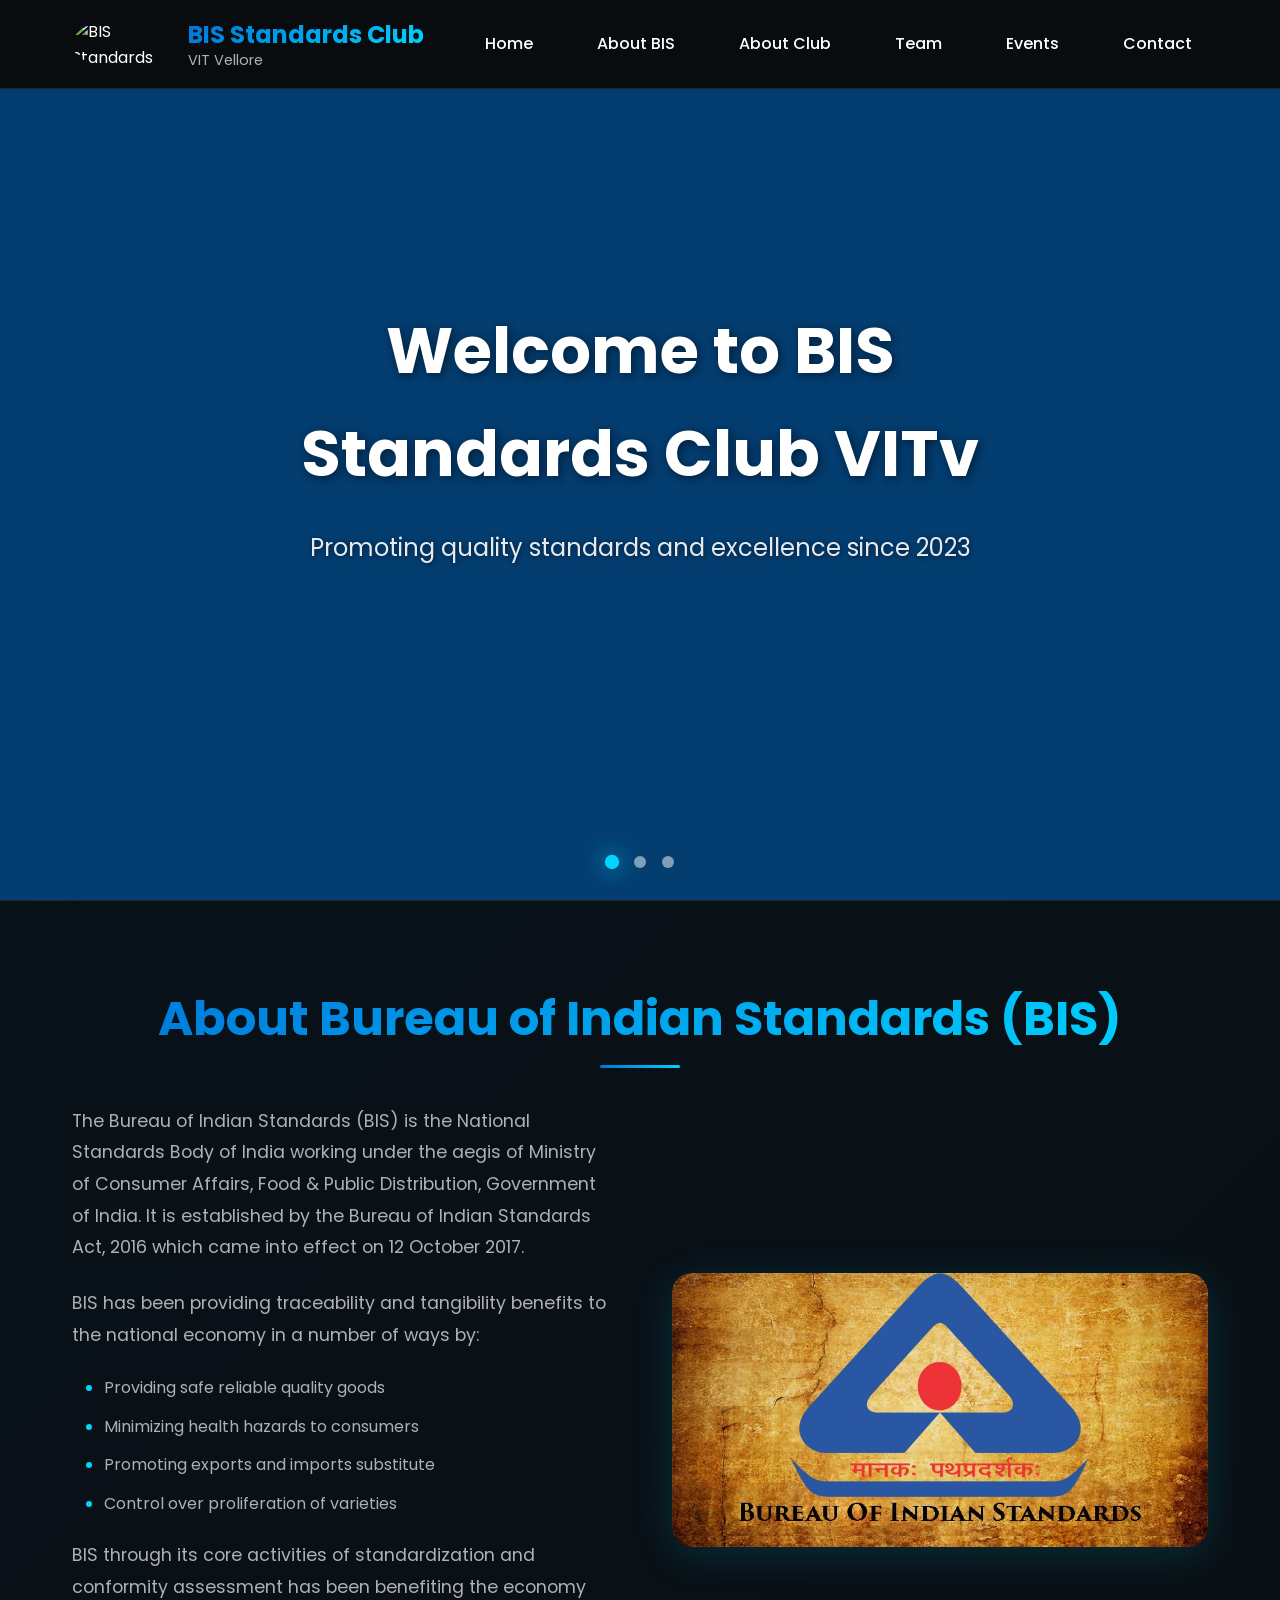
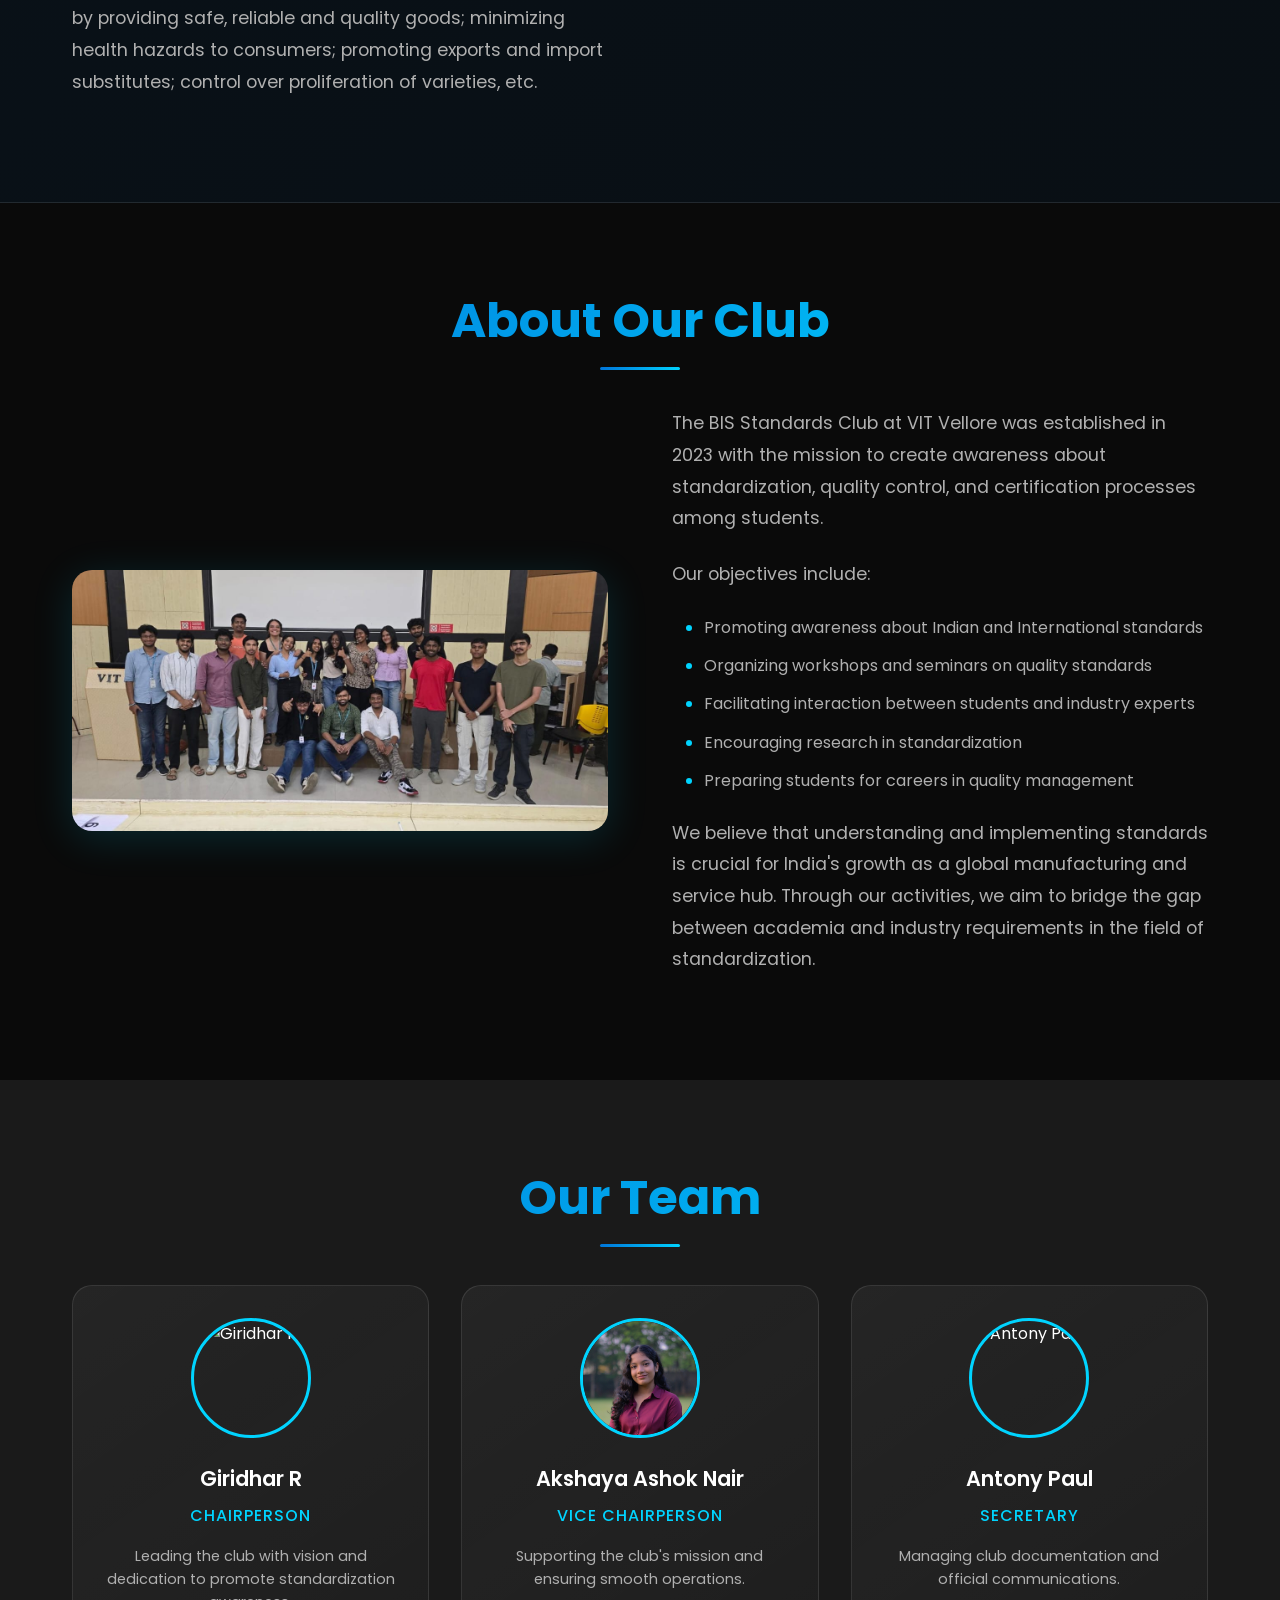
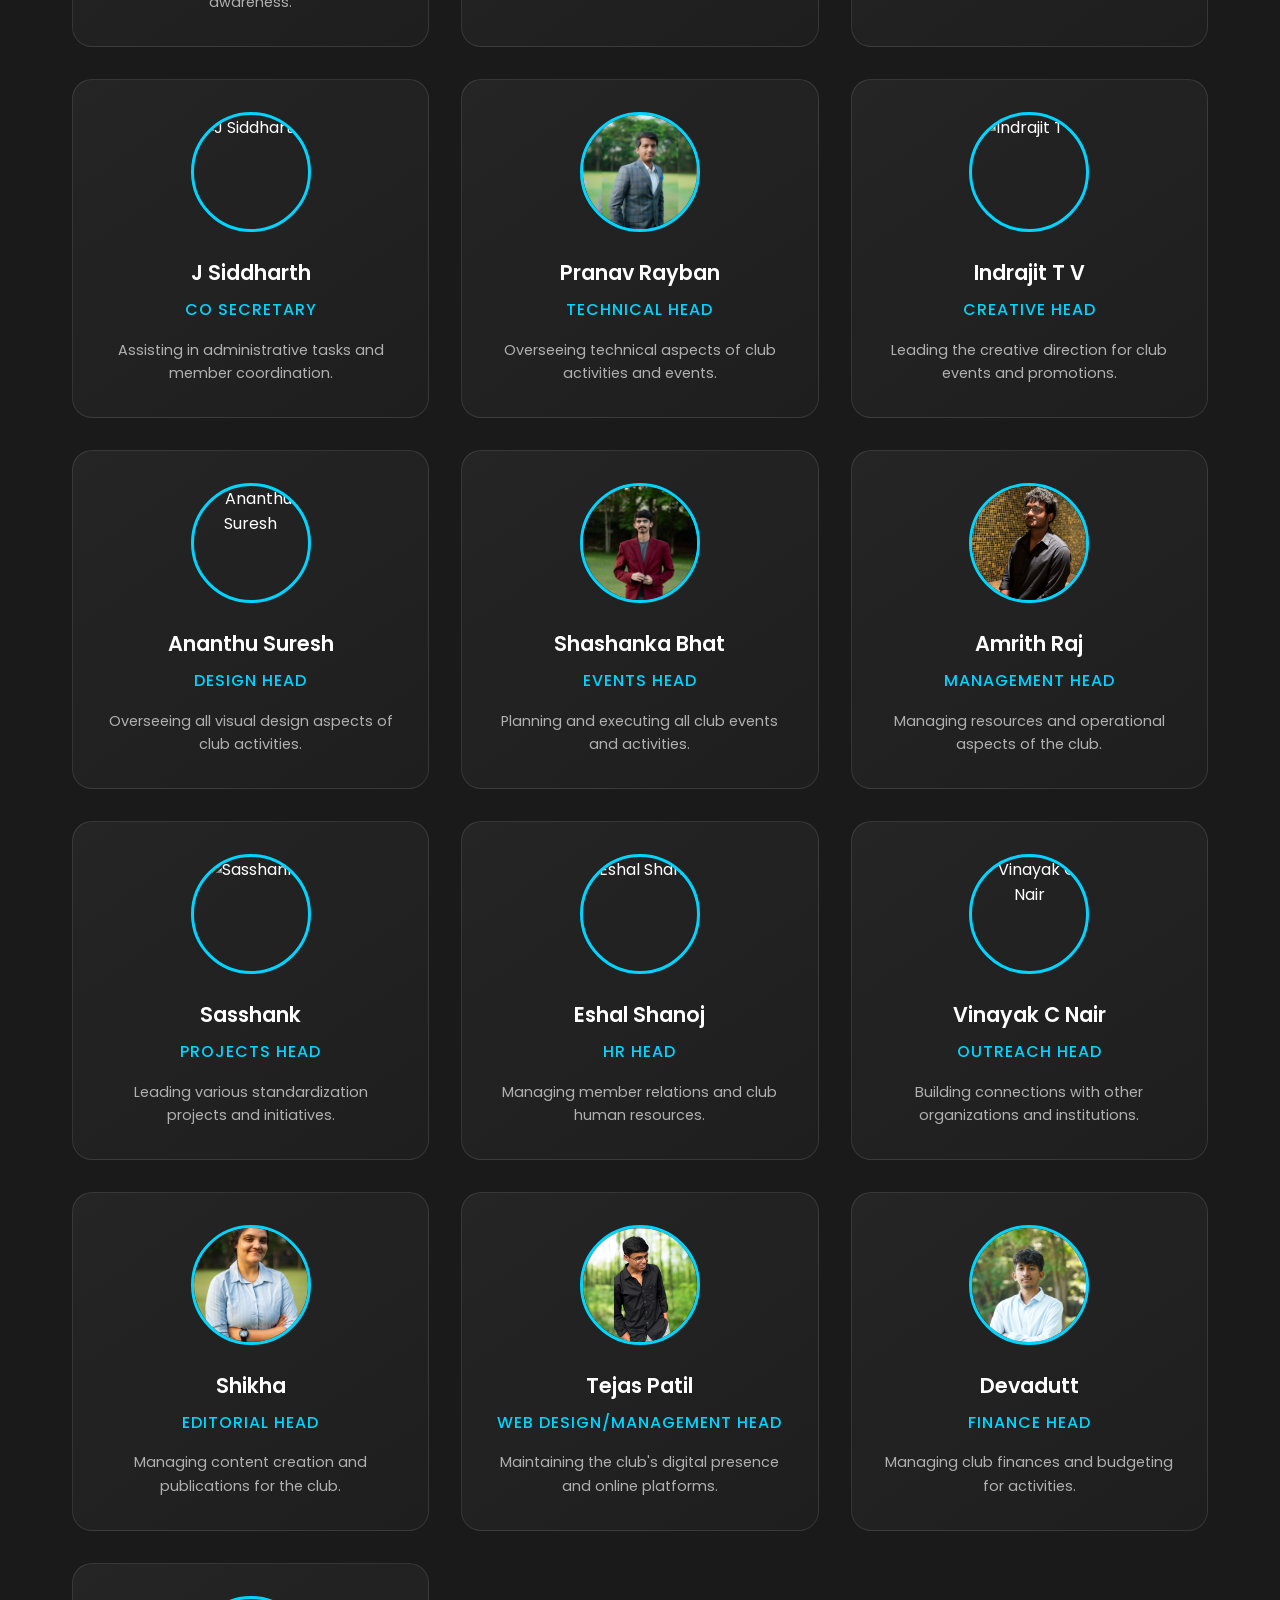
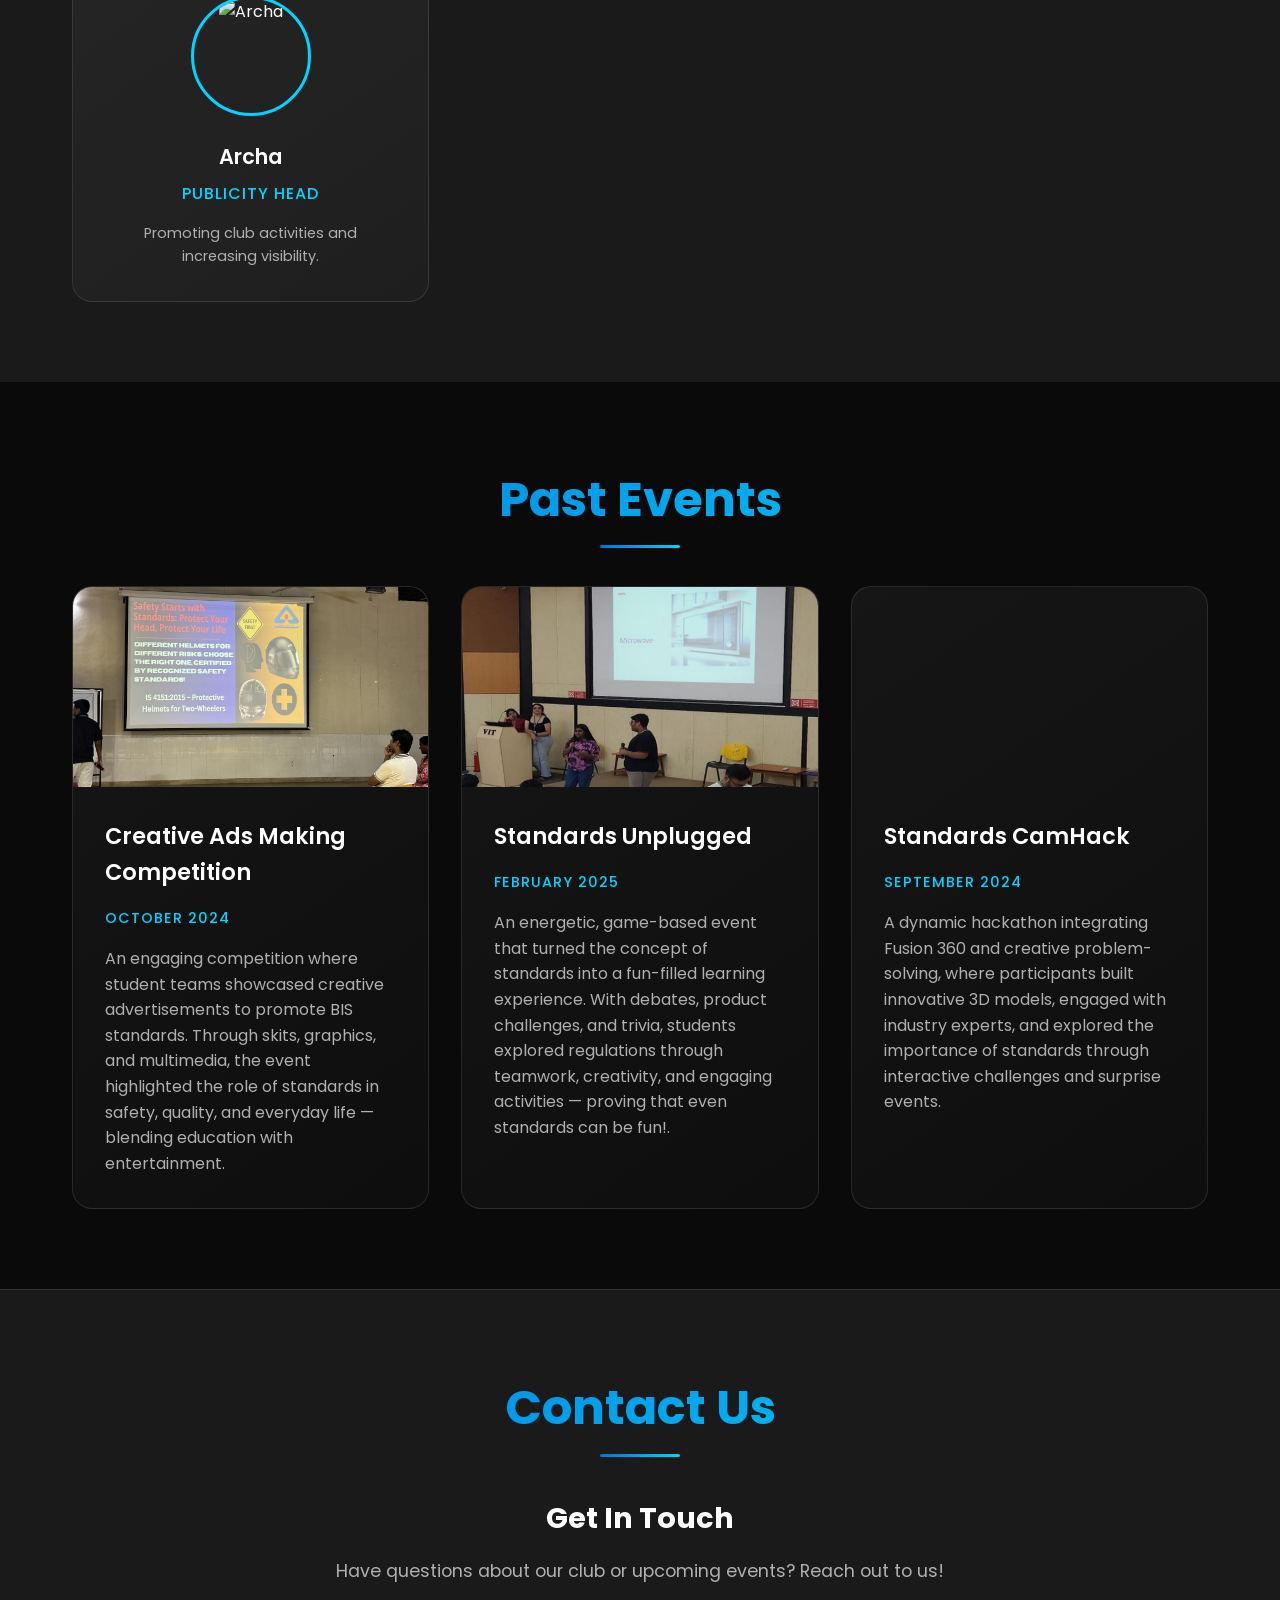
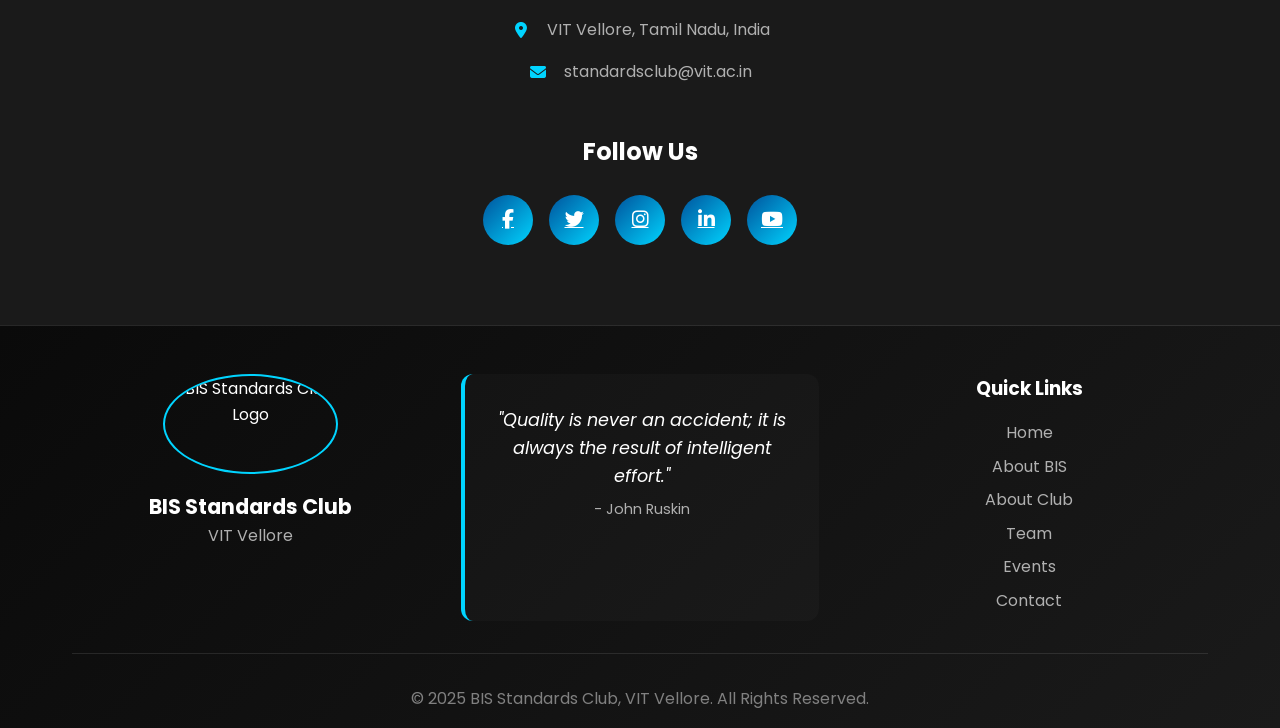
==== page.html @ 16812769 "Update and rename index.html to page.html" ====
<!DOCTYPE html>
<html lang="en">
<head>
    <meta charset="UTF-8">
    <meta name="viewport" content="width=device-width, initial-scale=1.0">
    <!-- Primary Meta Tags -->
<title>BIS Standards Club VITV</title>
<meta name="title" content="BIS Standards Club VITV">
<meta name="description" content="Official website of BIS Standards Club at VIT Vellore">
<meta name="keywords" content="BIS, Standards Club, VIT Vellore, VITV, Bureau of Indian Standards, student club">

<!-- Open Graph / Facebook -->
<meta property="og:type" content="website">
<meta property="og:url" content="https://www.standardsvit.live/">
<meta property="og:title" content="BIS Standards Club VITV">
<meta property="og:description" content="Official website of BIS Standards Club at VIT Vellore">
<meta property="og:image" content="https://standardsclubvitv.github.io/image-api/images/logo.png">

<!-- Twitter -->
<meta property="twitter:card" content="summary_large_image">
<meta property="twitter:url" content="https://www.standardsvit.live/">
<meta property="twitter:title" content="BIS Standards Club VITV">
<meta property="twitter:description" content="Official website of BIS Standards Club at VIT Vellore">
<meta property="twitter:image" content="https://standardsclubvitv.github.io/image-api/images/logo.png">

<!-- Additional Tags -->
<meta name="author" content="Pranav Rayban">
<meta name="viewport" content="width=device-width, initial-scale=1.0">
    <title>BIS Standards Club - VIT Vellore</title>
    <link rel="stylesheet" href="index.css">
    <link rel="stylesheet" href="https://cdnjs.cloudflare.com/ajax/libs/font-awesome/6.4.0/css/all.min.css">
    <link href="https://fonts.googleapis.com/css2?family=Poppins:wght@300;400;500;600;700&display=swap" rel="stylesheet">
</head>

    <!-- Standard Favicon (PNG) -->
<link rel="icon" type="image/png" href="https://standardsclubvitv.github.io/image-api/images/logo.png">

<!-- For Apple Devices -->
<link rel="apple-touch-icon" href="https://standardsclubvitv.github.io/image-api/images/logo.png">

<!-- For IE and Older Browsers (ICO format - optional) -->
<link rel="shortcut icon" href="https://standardsclubvitv.github.io/image-api/images/logo.ico" type="image/x-icon">
<body>
    <!-- Particle Background -->
    <div id="particles-js"></div>
    
    <!-- Header Section -->
    <header>
        <div class="container">
            <div class="logo">
                <img src="https://standardsclubvitv.github.io/Standards-Club-VITv/image/logo_club.png" alt="BIS Standards Club Logo">
                <div>
                    <h1>BIS Standards Club</h1>
                    <p>VIT Vellore</p>
                </div>
            </div>
            <nav>
                <ul>
                    <li><a href="#home">Home</a></li>
                    <li><a href="#about-bis">About BIS</a></li>
                    <li><a href="#about-club">About Club</a></li>
                    <li><a href="#team">Team</a></li>
                    <li><a href="#events">Events</a></li>
                    <li><a href="#contact">Contact</a></li>
                </ul>
                <div class="mobile-menu-btn">
                    <i class="fas fa-bars"></i>
                </div>
            </nav>
        </div>
    </header>

    <!-- Hero Section with Slider -->
    <section class="hero" id="home">
        <div class="hero-slider">
            <div class="slide active" style="background-image: linear-gradient(rgba(0, 83, 156, 0.7), rgba(0, 83, 156, 0.7)), url('https://images.unsplash.com/photo-1522202176988-66273c2fd55f?ixlib=rb-4.0.3&ixid=M3wxMjA3fDB8MHxwaG90by1wYWdlfHx8fGVufDB8fHx8fA%3D%3D&auto=format&fit=crop&w=1471&q=80');">
                <div class="slide-content">
                    <h2>Welcome to BIS Standards Club VITv</h2>
                    <p>Promoting quality standards and excellence since 2023</p>
                </div>
            </div>
            <div class="slide" style="background-image: linear-gradient(rgba(0, 83, 156, 0.7), rgba(0, 83, 156, 0.7)), url('https://images.unsplash.com/photo-1523050854058-8df90110c9f1?ixlib=rb-4.0.3&ixid=M3wxMjA3fDB8MHxwaG90by1wYWdlfHx8fGVufDB8fHx8fA%3D%3D&auto=format&fit=crop&w=1470&q=80');">
                <div class="slide-content">
                    <h2>Empowering Students</h2>
                    <p>Developing future leaders in standardization</p>
                </div>
            </div>
            <div class="slide" style="background-image: linear-gradient(rgba(0, 83, 156, 0.7), rgba(0, 83, 156, 0.7)), url('https://images.unsplash.com/photo-1541178735493-479c1a27ed24?ixlib=rb-4.0.3&ixid=M3wxMjA3fDB8MHxwaG90by1wYWdlfHx8fGVufDB8fHx8fA%3D%3D&auto=format&fit=crop&w=1471&q=80');">
                <div class="slide-content">
                    <h2>Join Our Community</h2>
                    <p>Be part of the standardization revolution</p>
                </div>
            </div>
        </div>
        <div class="slider-nav">
            <span class="dot active"></span>
            <span class="dot"></span>
            <span class="dot"></span>
        </div>
    </section>

    <!-- About BIS Section -->
    <section class="about-bis" id="about-bis">
        <div class="container">
            <h2 class="section-title">About Bureau of Indian Standards (BIS)</h2>
            <div class="content-wrapper">
                <div class="text-content">
                    <p>The Bureau of Indian Standards (BIS) is the National Standards Body of India working under the aegis of Ministry of Consumer Affairs, Food & Public Distribution, Government of India. It is established by the Bureau of Indian Standards Act, 2016 which came into effect on 12 October 2017.</p>
                    <p>BIS has been providing traceability and tangibility benefits to the national economy in a number of ways by:</p>
                    <ul>
                        <li>Providing safe reliable quality goods</li>
                        <li>Minimizing health hazards to consumers</li>
                        <li>Promoting exports and imports substitute</li>
                        <li>Control over proliferation of varieties</li>
                    </ul>
                    <p>BIS through its core activities of standardization and conformity assessment has been benefiting the economy by providing safe, reliable and quality goods; minimizing health hazards to consumers; promoting exports and import substitutes; control over proliferation of varieties, etc.</p>
                </div>
                <div class="image-content">
                    <img src="./profile/bis 2.jpg" alt="BIS Logo">
                </div>
            </div>
        </div>
    </section>

    <!-- About Club Section -->
    <section class="about-club" id="about-club">
        <div class="container">
            <h2 class="section-title">About Our Club</h2>
            <div class="content-wrapper">
                <div class="image-content">
                    <img src="./profile/bis 1.jpg" alt="Club Members">
                </div>
                <div class="text-content">
                    <p>The BIS Standards Club at VIT Vellore was established in 2023 with the mission to create awareness about standardization, quality control, and certification processes among students.</p>
                    <p>Our objectives include:</p>
                    <ul>
                        <li>Promoting awareness about Indian and International standards</li>
                        <li>Organizing workshops and seminars on quality standards</li>
                        <li>Facilitating interaction between students and industry experts</li>
                        <li>Encouraging research in standardization</li>
                        <li>Preparing students for careers in quality management</li>
                    </ul>
                    <p>We believe that understanding and implementing standards is crucial for India's growth as a global manufacturing and service hub. Through our activities, we aim to bridge the gap between academia and industry requirements in the field of standardization.</p>
                </div>
            </div>
        </div>
    </section>

    <!-- Team Section -->
    <section class="team" id="team">
        <div class="container">
            <h2 class="section-title">Our Team</h2>
            <div class="team-grid">
                <!-- Chairperson -->
                <div class="team-member">
                    <div class="member-img">
                        <img src="./profile/giri.JPG" alt="Giridhar R">
                        <div class="social-links">
                            <a href="#"><i class="fab fa-linkedin"></i></a>
                        </div>
                    </div>
                    <h3>Giridhar R</h3>
                    <p class="position">Chairperson</p>
                    <p class="bio">Leading the club with vision and dedication to promote standardization awareness.</p>
                </div>

                <!-- Vice Chairperson -->
                <div class="team-member">
                    <div class="member-img">
                        <img src="./profile/akshay.jpg" alt="Akshaya Ashok Nair">
                        <div class="social-links">
                            <a href="https://www.linkedin.com/in/giridhar-r-a68404293?lipi=urn%3Ali%3Apage%3Ad_flagship3_profile_view_base_contact_details%3Bu0GaKTpsRXe3pVfvvDRauA%3D%3D"><i class="fab fa-linkedin"></i></a>
                        </div>
                    </div>
                    <h3>Akshaya Ashok Nair</h3>
                    <p class="position">Vice Chairperson</p>
                    <p class="bio">Supporting the club's mission and ensuring smooth operations.</p>
                </div>

                <!-- Secretary -->
                <div class="team-member">
                    <div class="member-img">
                        <img src="./profile/antony palu.jpg" alt="Antony Paul">
                        <div class="social-links">
                            <a href="https://www.linkedin.com/in/antony-paul-61b1a2255?lipi=urn%3Ali%3Apage%3Ad_flagship3_profile_view_base_contact_details%3B0dxa9Q5%2BQA2poRHrAhk5mQ%3D%3D"><i class="fab fa-linkedin"></i></a>
                        </div>
                    </div>
                    <h3>Antony Paul</h3>
                    <p class="position">Secretary</p>
                    <p class="bio">Managing club documentation and official communications.</p>
                </div>

                <!-- Co Secretary -->
                <div class="team-member">
                    <div class="member-img">
                        <img src="" alt="J Siddharth">
                        <div class="social-links">
                            <a href="https://www.linkedin.com/in/siddharthjaisankar?lipi=urn%3Ali%3Apage%3Ad_flagship3_profile_view_base_contact_details%3Bw0EVlXIWRR%2B3rSMAdj%2F6UQ%3D%3D"><i class="fab fa-linkedin"></i></a>
                        </div>
                    </div>
                    <h3>J Siddharth</h3>
                    <p class="position">Co Secretary</p>
                    <p class="bio">Assisting in administrative tasks and member coordination.</p>
                </div>

                 <!-- Technical Head -->
                <div class="team-member">
                    <div class="member-img">
                        <img src="./profile/Pranav.jpg" alt="Pranav Rayban">
                        <div class="social-links">
                            <a href="https://www.linkedin.com/in/pranavrayban?lipi=urn%3Ali%3Apage%3Ad_flagship3_profile_view_base_contact_details%3B3sizMHUmRYW%2FHubPH%2FNMFg%3D%3D"><i class="fab fa-linkedin"></i></a>
                        </div>
                    </div>
                    <h3>Pranav Rayban</h3>
                    <p class="position">Technical Head</p>
                    <p class="bio">Overseeing technical aspects of club activities and events.</p>
                </div>

                <!-- Creative Head -->
                <div class="team-member">
                    <div class="member-img">
                        <img src="" alt="Indrajit T V">
                        <div class="social-links">
                            <a href="#"><i class="fab fa-linkedin"></i></a>
                        </div>
                    </div>
                    <h3>Indrajit T V</h3>
                    <p class="position">Creative Head</p>
                    <p class="bio">Leading the creative direction for club events and promotions.</p>
                </div>

                <!-- Design Head -->
                <div class="team-member">
                    <div class="member-img">
                        <img src="./profile/Ananthu Suresh.JPG" alt="Ananthu Suresh">
                        <div class="social-links">
                            <a href="#"><i class="fab fa-linkedin"></i></a>
                        </div>
                    </div>
                    <h3>Ananthu Suresh</h3>
                    <p class="position">Design Head</p>
                    <p class="bio">Overseeing all visual design aspects of club activities.</p>
                </div>

                <!-- Events Head -->
                <div class="team-member">
                    <div class="member-img">
                        <img src="./profile/shashank bhat.jpg" alt="Shashanka Bhat">
                        <div class="social-links">
                            <a href="https://www.linkedin.com/in/shashanka-bhat-181b68262?lipi=urn%3Ali%3Apage%3Ad_flagship3_profile_view_base_contact_details%3BxIVVit%2FdRdCw93SZa%2FfmfQ%3D%3D"><i class="fab fa-linkedin"></i></a>
                        </div>
                    </div>
                    <h3>Shashanka Bhat</h3>
                    <p class="position">Events Head</p>
                    <p class="bio">Planning and executing all club events and activities.</p>
                </div>

                <!-- Management Head -->
                <div class="team-member">
                    <div class="member-img">
                        <img src="./profile/Amrith.jpg" alt="Amrith Raj">
                        <div class="social-links">
                            <a href="https://www.linkedin.com/in/amrith-raj-885742255?lipi=urn%3Ali%3Apage%3Ad_flagship3_profile_view_base_contact_details%3BUBvFDRQkTCuf62L67pT5%2BA%3D%3D"><i class="fab fa-linkedin"></i></a>
                        </div>
                    </div>
                    <h3>Amrith Raj</h3>
                    <p class="position">Management Head</p>
                    <p class="bio">Managing resources and operational aspects of the club.</p>
                </div>

                <!-- Projects Head -->
                <div class="team-member">
                    <div class="member-img">
                        <img src="./profile/Sasshank.JPG" alt="Sasshank">
                        <div class="social-links">
                            <a href="https://www.linkedin.com/in/sasshank-anand-7b47a4345?lipi=urn%3Ali%3Apage%3Ad_flagship3_profile_view_base_contact_details%3B5NVMvnd5QKKw8hawh9zyDA%3D%3D"><i class="fab fa-linkedin"></i></a>
                        </div>
                    </div>
                    <h3>Sasshank</h3>
                    <p class="position">Projects Head</p>
                    <p class="bio">Leading various standardization projects and initiatives.</p>
                </div>

                <!-- HR Head -->
                <div class="team-member">
                    <div class="member-img">
                        <img src="./profile/Eshal Shanoj.JPG" alt="Eshal Shanoj">
                        <div class="social-links">
                            <a href="https://www.linkedin.com/in/eshal-shanoj-326515276?lipi=urn%3Ali%3Apage%3Ad_flagship3_profile_view_base_contact_details%3Bj5yR819yQ2edb%2BOpYI%2Bqjw%3D%3D"><i class="fab fa-linkedin"></i></a>
                        </div>
                    </div>
                    <h3>Eshal Shanoj</h3>
                    <p class="position">HR Head</p>
                    <p class="bio">Managing member relations and club human resources.</p>
                </div>

                <!-- Outreach Head -->
                <div class="team-member">
                    <div class="member-img">
                        <img src="./profile/" alt="Vinayak C Nair">
                        <div class="social-links">
                            <a href="https://www.linkedin.com/in/vinayak-c-nair-9991962aa?lipi=urn%3Ali%3Apage%3Ad_flagship3_profile_view_base_contact_details%3BLk64nnkeQheKVd7cREHJwA%3D%3D"><i class="fab fa-linkedin"></i></a>
                        </div>
                    </div>
                    <h3>Vinayak C Nair</h3>
                    <p class="position">Outreach Head</p>
                    <p class="bio">Building connections with other organizations and institutions.</p>
                </div>

                <!-- Editorial Head -->
                <div class="team-member">
                    <div class="member-img">
                        <img src="./profile/Shikha .jpg" alt="Shikha">
                        <div class="social-links">
                            <a href="https://www.linkedin.com/in/shikha-d-152217356?lipi=urn%3Ali%3Apage%3Ad_flagship3_profile_view_base_contact_details%3B8CowcgvlRR6okFjXyJjFAw%3D%3D"><i class="fab fa-linkedin"></i></a>
                        </div>
                    </div>
                    <h3>Shikha</h3>
                    <p class="position">Editorial Head</p>
                    <p class="bio">Managing content creation and publications for the club.</p>
                </div>

                <!-- Web Design/Management Head -->
                <div class="team-member">
                    <div class="member-img">
                        <img src="./profile/tejas.jpg" alt="Tejas Patil">
                        <div class="social-links">
                            <a href="https://www.linkedin.com/in/tejas-patil-91802728b?lipi=urn%3Ali%3Apage%3Ad_flagship3_profile_view_base_contact_details%3BFMBEEyl5RYeg8j54WaBmvg%3D%3D"><i class="fab fa-linkedin"></i></a>
                        </div>
                    </div>
                    <h3>Tejas Patil</h3>
                    <p class="position">Web Design/Management Head</p>
                    <p class="bio">Maintaining the club's digital presence and online platforms.</p>
                </div>

                <!-- Finance Head -->
                <div class="team-member">
                    <div class="member-img">
                        <img src="./profile/Devadutt.jpg" alt="Devadutt">
                        <div class="social-links">
                            <a href="#"><i class="fab fa-linkedin"></i></a>
                        </div>
                    </div>
                    <h3>Devadutt</h3>
                    <p class="position">Finance Head</p>
                    <p class="bio">Managing club finances and budgeting for activities.</p>
                </div>

                <!-- Publicity Head -->
                <div class="team-member">
                    <div class="member-img">
                        <img src="./profile/Archa.JPG" alt="Archa">
                        <div class="social-links">
                            <a href="https://www.linkedin.com/in/archa-ajesh-k-02a694304?lipi=urn%3Ali%3Apage%3Ad_flagship3_profile_view_base_contact_details%3BDRD%2B17BYQaimi44cBB42dQ%3D%3D"><i class="fab fa-linkedin"></i></a>
                        </div>
                    </div>
                    <h3>Archa</h3>
                    <p class="position">Publicity Head</p>
                    <p class="bio">Promoting club activities and increasing visibility.</p>
                </div>
            </div>
        </div>
    </section>

    <!-- Past Events Section -->
    <section class="events" id="events">
        <div class="container">
            <h2 class="section-title">Past Events</h2>
            <div class="events-grid">
                <div class="event-card">
                    <div class="event-img">
                        <img src="./profile/event 2.jpg" alt="Workshop">
                    </div>
                    <div class="event-content">
                        <h3>Creative Ads Making Competition</h3>
                        <p class="event-date">October 2024</p>
                        <p class="event-desc">An engaging competition where student teams showcased creative advertisements to promote BIS standards. Through skits, graphics, and multimedia, the event highlighted the role of standards in safety, quality, and everyday life — blending education with entertainment.</p>
                    </div>
                </div>
                <div class="event-card">
                    <div class="event-img">
                        <img src="./profile/event 3.jpg" alt="Seminar">
                    </div>
                    <div class="event-content">
                        <h3>Standards Unplugged</h3>
                        <p class="event-date">February 2025</p>
                        <p class="event-desc">An energetic, game-based event that turned the concept of standards into a fun-filled learning experience. With debates, product challenges, and trivia, students explored regulations through teamwork, creativity, and engaging activities — proving that even standards can be fun!.</p>
                    </div>
                </div>
                <div class="event-card">
                    <div class="event-img">
                        <img src="./profile/event1.png" alt="Panel Discussion">
                    </div>
                    <div class="event-content">
                        <h3>Standards CamHack</h3>
                        <p class="event-date">September 2024</p>
                        <p class="event-desc">A dynamic hackathon integrating Fusion 360 and creative problem-solving, where participants built innovative 3D models, engaged with industry experts, and explored the importance of standards through interactive challenges and surprise events.</p>
                    </div>
                </div>
            </div>
        </div>
    </section>

    <!-- Contact Section -->
    <section class="contact" id="contact">
        <div class="container">
            <h2 class="section-title">Contact Us</h2>
            <div class="contact-content">
                <div class="contact-info">
                    <h3>Get In Touch</h3>
                    <p>Have questions about our club or upcoming events? Reach out to us!</p>
                    <div class="contact-details">
                        <p><i class="fas fa-map-marker-alt"></i> VIT Vellore, Tamil Nadu, India</p>
                        <p><i class="fas fa-envelope"></i> standardsclub@vit.ac.in</p>
                    </div>
                    <div class="social-media">
                        <h3>Follow Us</h3>
                        <div class="social-icons">
                            <a href="#"><i class="fab fa-facebook-f"></i></a>
                            <a href="#"><i class="fab fa-twitter"></i></a>
                            <a href="https://www.instagram.com/standardsclubvit/?hl=en"><i class="fab fa-instagram"></i></a>
                            <a href="https://www.linkedin.com/in/standards-club-vit-b512a829a?lipi=urn%3Ali%3Apage%3Ad_flagship3_profile_view_base_contact_details%3BjiEjPVfQSj2aQ0cvLv9aQQ%3D%3D"><i class="fab fa-linkedin-in"></i></a>
                            <a href="https://www.youtube.com/@IndianStandard"><i class="fab fa-youtube"></i></a>
                        </div>
                    </div>
                </div>
            </div>
        </div>
    </section>

    <!-- Footer -->
    <footer>
        <div class="container">
            <div class="footer-content">
                <div class="footer-logo">
                    <img src="https://standardsclubvitv.github.io/Standards-Club-VITv/image/logo_club.png" alt="BIS Standards Club Logo">
                    <div>
                        <h3>BIS Standards Club</h3>
                        <p>VIT Vellore</p>
                    </div>
                </div>
                <div class="footer-quote">
                    <p>"Quality is never an accident; it is always the result of intelligent effort."</p>
                    <p>- John Ruskin</p>
                </div>
                <div class="footer-links">
                    <h3>Quick Links</h3>
                    <ul>
                        <li><a href="#home">Home</a></li>
                        <li><a href="#about-bis">About BIS</a></li>
                        <li><a href="#about-club">About Club</a></li>
                        <li><a href="#team">Team</a></li>
                        <li><a href="#events">Events</a></li>
                        <li><a href="#contact">Contact</a></li>
                    </ul>
                </div>
            </div>
            <div class="footer-bottom">
                <p>&copy; 2025 BIS Standards Club, VIT Vellore. All Rights Reserved.</p>
            </div>
        </div>
    </footer>

    <!-- Particles.js Library -->
    <script src="https://cdn.jsdelivr.net/particles.js/2.0.0/particles.min.js"></script>
    <script src="index.js"></script>
</body>
</html>
---- index.css ----
/* BIS Standards Club - Complete Responsive CSS */
/* Modern, optimized styles with mobile-first approach */

/* ===== RESET & BASE STYLES ===== */
* {
    margin: 0;
    padding: 0;
    box-sizing: border-box;
}

:root {
    /* Color Palette */
    --primary-blue: #00539c;
    --secondary-blue: #0074d9;
    --accent-cyan: #00d4ff;
    --dark-bg: #0a0a0a;
    --card-bg: #1a1a1a;
    --text-primary: #ffffff;
    --text-secondary: #b0b0b0;
    --text-muted: #808080;
    --border-light: rgba(255, 255, 255, 0.1);
    --gradient-primary: linear-gradient(135deg, var(--primary-blue), var(--secondary-blue));
    --gradient-accent: linear-gradient(135deg, var(--secondary-blue), var(--accent-cyan));
    --shadow-light: 0 4px 20px rgba(0, 212, 255, 0.1);
    --shadow-medium: 0 8px 40px rgba(0, 212, 255, 0.15);
    --shadow-heavy: 0 15px 60px rgba(0, 212, 255, 0.2);
    
    /* Spacing */
    --section-padding: 5rem 0;
    --container-padding: 0 2rem;
    --border-radius: 12px;
    --border-radius-lg: 20px;
    
    /* Transitions */
    --transition-fast: 0.2s ease;
    --transition-smooth: 0.4s cubic-bezier(0.4, 0, 0.2, 1);
    --transition-bounce: 0.6s cubic-bezier(0.68, -0.55, 0.265, 1.55);
}

html {
    scroll-behavior: smooth;
    font-size: 16px;
}

body {
    font-family: 'Poppins', -apple-system, BlinkMacSystemFont, 'Segoe UI', sans-serif;
    background: var(--dark-bg);
    color: var(--text-primary);
    line-height: 1.6;
    overflow-x: hidden;
    min-height: 100vh;
}

/* ===== UTILITY CLASSES ===== */
.container {
    max-width: 1200px;
    margin: 0 auto;
    padding: var(--container-padding);
}

.section-title {
    font-size: clamp(2rem, 5vw, 3rem);
    font-weight: 700;
    text-align: center;
    margin-bottom: 3rem;
    background: var(--gradient-accent);
    -webkit-background-clip: text;
    -webkit-text-fill-color: transparent;
    background-clip: text;
    position: relative;
}

.section-title::after {
    content: '';
    position: absolute;
    bottom: -10px;
    left: 50%;
    transform: translateX(-50%);
    width: 80px;
    height: 3px;
    background: var(--gradient-accent);
    border-radius: 2px;
}

/* ===== PARTICLE BACKGROUND ===== */
#particles-js {
    position: fixed;
    top: 0;
    left: 0;
    width: 100%;
    height: 100%;
    z-index: -1;
    opacity: 0.6;
}

/* ===== HEADER ===== */
header {
    position: fixed;
    top: 0;
    left: 0;
    right: 0;
    z-index: 1000;
    background: rgba(10, 10, 10, 0.95);
    backdrop-filter: blur(20px);
    border-bottom: 1px solid var(--border-light);
    transition: all var(--transition-smooth);
}

header .container {
    display: flex;
    justify-content: space-between;
    align-items: center;
    padding: 1rem 2rem;
}

.logo {
    display: flex;
    align-items: center;
    gap: 1rem;
    text-decoration: none;
    color: var(--text-primary);
}

.logo img {
    width: 100px;
    height: 50px;
    border-radius: 50%;
    object-fit: cover;
}

.logo h1 {
    font-size: 1.5rem;
    font-weight: 700;
    background: var(--gradient-accent);
    -webkit-background-clip: text;
    -webkit-text-fill-color: transparent;
    background-clip: text;
}

.logo p {
    font-size: 0.9rem;
    color: var(--text-secondary);
    margin-top: -5px;
}

nav ul {
    display: flex;
    list-style: none;
    gap: 2rem;
    align-items: center;
}

nav a {
    color: var(--text-primary);
    text-decoration: none;
    font-weight: 500;
    padding: 0.5rem 1rem;
    border-radius: var(--border-radius);
    transition: all var(--transition-smooth);
    position: relative;
}

nav a::before {
    content: '';
    position: absolute;
    bottom: -2px;
    left: 50%;
    width: 0;
    height: 2px;
    background: var(--accent-cyan);
    transition: all var(--transition-smooth);
    transform: translateX(-50%);
}

nav a:hover::before {
    width: 100%;
}

nav a:hover {
    color: var(--accent-cyan);
    transform: translateY(-2px);
}

.mobile-menu-btn {
    display: none;
    font-size: 1.5rem;
    color: var(--text-primary);
    cursor: pointer;
    padding: 0.5rem;
    border-radius: var(--border-radius);
    transition: all var(--transition-fast);
}

.mobile-menu-btn:hover {
    background: rgba(255, 255, 255, 0.1);
    transform: scale(1.1);
}

/* ===== HERO SECTION ===== */
.hero {
    height: 100vh;
    position: relative;
    overflow: hidden;
    display: flex;
    align-items: center;
    justify-content: center;
}

.hero-slider {
    position: absolute;
    top: 0;
    left: 0;
    width: 100%;
    height: 100%;
}

.slide {
    position: absolute;
    top: 0;
    left: 0;
    width: 100%;
    height: 100%;
    background-size: cover;
    background-position: center;
    background-repeat: no-repeat;
    opacity: 0;
    transition: opacity 1s ease-in-out;
    display: flex;
    align-items: center;
    justify-content: center;
}

.slide.active {
    opacity: 1;
}

.slide-content {
    text-align: center;
    max-width: 800px;
    padding: 2rem;
    animation: slideUp 1s ease-out;
}

.slide-content h2 {
    font-size: clamp(2.5rem, 6vw, 4rem);
    font-weight: 700;
    margin-bottom: 1.5rem;
    text-shadow: 2px 2px 10px rgba(0, 0, 0, 0.5);
}

.slide-content p {
    font-size: clamp(1.1rem, 3vw, 1.5rem);
    margin-bottom: 2rem;
    color: rgba(255, 255, 255, 0.9);
    text-shadow: 1px 1px 5px rgba(0, 0, 0, 0.5);
}

.slider-nav {
    position: absolute;
    bottom: 2rem;
    left: 50%;
    transform: translateX(-50%);
    display: flex;
    gap: 1rem;
}

.dot {
    width: 12px;
    height: 12px;
    border-radius: 50%;
    background: rgba(255, 255, 255, 0.5);
    cursor: pointer;
    transition: all var(--transition-smooth);
}

.dot.active,
.dot:hover {
    background: var(--accent-cyan);
    transform: scale(1.2);
    box-shadow: 0 0 20px var(--accent-cyan);
}

/* ===== SECTIONS ===== */
section {
    padding: var(--section-padding);
    position: relative;
}

.content-wrapper {
    display: grid;
    grid-template-columns: 1fr 1fr;
    gap: 4rem;
    align-items: center;
    margin-top: 2rem;
}

.text-content {
    animation: fadeInLeft 0.8s ease-out;
}

.image-content {
    animation: fadeInRight 0.8s ease-out;
}

.text-content p {
    margin-bottom: 1.5rem;
    color: var(--text-secondary);
    font-size: 1.1rem;
    line-height: 1.8;
}

.text-content ul {
    margin: 1.5rem 0;
    padding-left: 2rem;
}

.text-content li {
    margin-bottom: 0.8rem;
    color: var(--text-secondary);
    position: relative;
}

.text-content li::marker {
    color: var(--accent-cyan);
}

.image-content img {
    width: 100%;
    height: auto;
    border-radius: var(--border-radius-lg);
    box-shadow: var(--shadow-medium);
    transition: transform var(--transition-smooth);
}

.image-content img:hover {
    transform: scale(1.05) rotate(2deg);
}

/* ===== ABOUT BIS SECTION ===== */
.about-bis {
    background: linear-gradient(135deg, rgba(0, 83, 156, 0.1), rgba(0, 116, 217, 0.05));
    border-top: 1px solid var(--border-light);
    border-bottom: 1px solid var(--border-light);
}

/* ===== TEAM SECTION ===== */
.team {
    background: var(--card-bg);
}

.team-grid {
    display: grid;
    grid-template-columns: repeat(auto-fit, minmax(280px, 1fr));
    gap: 2rem;
    margin-top: 3rem;
}

.team-member {
    background: linear-gradient(145deg, rgba(255, 255, 255, 0.05), rgba(255, 255, 255, 0.02));
    padding: 2rem;
    border-radius: var(--border-radius-lg);
    text-align: center;
    border: 1px solid var(--border-light);
    transition: all var(--transition-smooth);
    position: relative;
    overflow: hidden;
}

.team-member::before {
    content: '';
    position: absolute;
    top: -50%;
    left: -50%;
    width: 200%;
    height: 200%;
    background: conic-gradient(from 0deg, transparent, var(--accent-cyan), transparent);
    opacity: 0;
    transition: opacity var(--transition-smooth);
    z-index: -1;
    animation: rotate 4s linear infinite;
}

.team-member:hover::before {
    opacity: 0.1;
}

.team-member:hover {
    transform: translateY(-10px);
    box-shadow: var(--shadow-heavy);
    border-color: var(--accent-cyan);
}

.member-img {
    position: relative;
    width: 120px;
    height: 120px;
    margin: 0 auto 1.5rem;
    border-radius: 50%;
    overflow: hidden;
    border: 3px solid var(--accent-cyan);
    transition: all var(--transition-smooth);
}

.member-img img {
    width: 100%;
    height: 100%;
    object-fit: cover;
    transition: transform var(--transition-smooth);
}

.team-member:hover .member-img {
    transform: scale(1.1);
    box-shadow: 0 0 30px var(--accent-cyan);
}

.team-member:hover .member-img img {
    transform: scale(1.1);
}

.social-links {
    position: absolute;
    bottom: -40px;
    left: 50%;
    transform: translateX(-50%);
    opacity: 0;
    transition: all var(--transition-smooth);
}

.team-member:hover .social-links {
    bottom: 10px;
    opacity: 1;
}

.social-links a {
    display: inline-block;
    width: 30px;
    height: 30px;
    background: var(--accent-cyan);
    color: var(--dark-bg);
    border-radius: 50%;
    text-align: center;
    line-height: 30px;
    margin: 0 5px;
    transition: all var(--transition-fast);
}

.social-links a:hover {
    transform: scale(1.2) rotate(360deg);
    background: var(--primary-blue);
}

.team-member h3 {
    font-size: 1.3rem;
    font-weight: 600;
    margin-bottom: 0.5rem;
    color: var(--text-primary);
}

.team-member .position {
    color: var(--accent-cyan);
    font-weight: 500;
    font-size: 1rem;
    margin-bottom: 1rem;
    text-transform: uppercase;
    letter-spacing: 1px;
}

.team-member .bio {
    color: var(--text-secondary);
    font-size: 0.9rem;
    line-height: 1.6;
}

/* ===== EVENTS SECTION ===== */
.events-grid {
    display: grid;
    grid-template-columns: repeat(auto-fit, minmax(350px, 1fr));
    gap: 2rem;
    margin-top: 3rem;
}

.event-card {
    background: linear-gradient(145deg, rgba(255, 255, 255, 0.05), rgba(255, 255, 255, 0.02));
    border-radius: var(--border-radius-lg);
    overflow: hidden;
    border: 1px solid var(--border-light);
    transition: all var(--transition-smooth);
    position: relative;
}

.event-card::after {
    content: '';
    position: absolute;
    top: 0;
    left: -100%;
    width: 100%;
    height: 100%;
    background: linear-gradient(90deg, transparent, rgba(0, 212, 255, 0.1), transparent);
    transition: left 0.6s ease;
}

.event-card:hover::after {
    left: 100%;
}

.event-card:hover {
    transform: translateY(-10px);
    box-shadow: var(--shadow-heavy);
    border-color: var(--accent-cyan);
}

.event-img {
    height: 200px;
    overflow: hidden;
    position: relative;
}

.event-img img {
    width: 100%;
    height: 100%;
    object-fit: cover;
    transition: transform var(--transition-smooth);
}

.event-card:hover .event-img img {
    transform: scale(1.1);
}

.event-content {
    padding: 2rem;
}

.event-content h3 {
    font-size: 1.4rem;
    font-weight: 600;
    margin-bottom: 1rem;
    color: var(--text-primary);
}

.event-date {
    color: var(--accent-cyan);
    font-weight: 500;
    font-size: 0.9rem;
    margin-bottom: 1rem;
    text-transform: uppercase;
    letter-spacing: 1px;
}

.event-desc {
    color: var(--text-secondary);
    line-height: 1.6;
}

/* ===== CONTACT SECTION ===== */
.contact {
    background: var(--card-bg);
    border-top: 1px solid var(--border-light);
}

.contact-content {
    max-width: 800px;
    margin: 0 auto;
    text-align: center;
}

.contact-info h3 {
    font-size: 1.8rem;
    margin-bottom: 1rem;
    color: var(--text-primary);
}

.contact-info p {
    color: var(--text-secondary);
    font-size: 1.1rem;
    margin-bottom: 2rem;
}

.contact-details {
    margin: 2rem 0;
}

.contact-details p {
    display: flex;
    align-items: center;
    justify-content: center;
    gap: 1rem;
    margin-bottom: 1rem;
    color: var(--text-secondary);
    font-size: 1rem;
}

.contact-details i {
    color: var(--accent-cyan);
    width: 20px;
}

.social-media {
    margin-top: 3rem;
}

.social-media h3 {
    font-size: 1.5rem;
    margin-bottom: 1.5rem;
    color: var(--text-primary);
}

.social-icons {
    display: flex;
    justify-content: center;
    gap: 1rem;
}

.social-icons a {
    display: flex;
    align-items: center;
    justify-content: center;
    width: 50px;
    height: 50px;
    background: linear-gradient(135deg, var(--primary-blue), var(--accent-cyan));
    color: white;
    border-radius: 50%;
    font-size: 1.2rem;
    transition: all var(--transition-smooth);
    position: relative;
    overflow: hidden;
}

.social-icons a::before {
    content: '';
    position: absolute;
    top: 50%;
    left: 50%;
    width: 0;
    height: 0;
    background: rgba(255, 255, 255, 0.2);
    border-radius: 50%;
    transition: all var(--transition-smooth);
    transform: translate(-50%, -50%);
}

.social-icons a:hover::before {
    width: 100%;
    height: 100%;
}

.social-icons a:hover {
    transform: translateY(-5px) scale(1.1);
    box-shadow: 0 10px 30px rgba(0, 212, 255, 0.3);
}

/* ===== FOOTER ===== */
footer {
    background: linear-gradient(135deg, #0a0a0a, #1a1a1a);
    border-top: 1px solid var(--border-light);
    padding: 3rem 0 1rem;
}

.footer-content {
    display: grid;
    grid-template-columns: repeat(auto-fit, minmax(250px, 1fr));
    gap: 2rem;
    margin-bottom: 2rem;
    text-align: center;
}

.footer-logo {
    display: flex;
    flex-direction: column;
    align-items: center;
    gap: 1rem;
}

.footer-logo img {
    width: 175px;
    height: 100px;
    border-radius: 50%;
    border: 2px solid var(--accent-cyan);
}

.footer-logo h3 {
    font-size: 1.3rem;
    color: var(--text-primary);
}

.footer-logo p {
    color: var(--text-secondary);
}

.footer-quote {
    padding: 2rem;
    background: rgba(255, 255, 255, 0.02);
    border-radius: var(--border-radius);
    border-left: 4px solid var(--accent-cyan);
}

.footer-quote p:first-child {
    font-style: italic;
    font-size: 1.1rem;
    color: var(--text-primary);
    margin-bottom: 0.5rem;
}

.footer-quote p:last-child {
    color: var(--text-secondary);
    font-size: 0.9rem;
}

.footer-links h3 {
    color: var(--text-primary);
    margin-bottom: 1rem;
}

.footer-links ul {
    list-style: none;
}

.footer-links a {
    color: var(--text-secondary);
    text-decoration: none;
    transition: color var(--transition-fast);
    display: inline-block;
    margin-bottom: 0.5rem;
}

.footer-links a:hover {
    color: var(--accent-cyan);
    transform: translateX(5px);
}

.footer-bottom {
    text-align: center;
    padding-top: 2rem;
    border-top: 1px solid var(--border-light);
    color: var(--text-muted);
}

/* ===== ANIMATIONS ===== */
@keyframes slideUp {
    from {
        opacity: 0;
        transform: translateY(50px);
    }
    to {
        opacity: 1;
        transform: translateY(0);
    }
}

@keyframes fadeInLeft {
    from {
        opacity: 0;
        transform: translateX(-50px);
    }
    to {
        opacity: 1;
        transform: translateX(0);
    }
}

@keyframes fadeInRight {
    from {
        opacity: 0;
        transform: translateX(50px);
    }
    to {
        opacity: 1;
        transform: translateX(0);
    }
}

@keyframes rotate {
    from {
        transform: rotate(0deg);
    }
    to {
        transform: rotate(360deg);
    }
}

.fade-in-up {
    animation: slideUp 0.8s ease-out forwards;
}

/* ===== RESPONSIVE DESIGN ===== */

/* Large Tablets */
@media (max-width: 1024px) {
    :root {
        --section-padding: 4rem 0;
    }
    
    .content-wrapper {
        gap: 3rem;
    }
    
    .team-grid {
        grid-template-columns: repeat(auto-fit, minmax(250px, 1fr));
    }
    
    .events-grid {
        grid-template-columns: repeat(auto-fit, minmax(300px, 1fr));
    }
}

/* Tablets */
@media (max-width: 768px) {
    :root {
        --section-padding: 3rem 0;
        --container-padding: 0 1.5rem;
    }
    
    /* Header Mobile */
    header .container {
        padding: 1rem 1.5rem;
    }
    
    .logo h1 {
        font-size: 1.3rem;
    }
    
    .logo p {
        font-size: 0.8rem;
    }
    
    nav ul {
        display: none;
        position: absolute;
        top: 100%;
        left: 0;
        right: 0;
        background: rgba(10, 10, 10, 0.98);
        backdrop-filter: blur(25px);
        flex-direction: column;
        padding: 2rem;
        border-top: 1px solid var(--border-light);
        box-shadow: var(--shadow-medium);
    }
    
    nav ul.active {
        display: flex;
    }
    
    .mobile-menu-btn {
        display: block;
    }
    
    /* Content Layout */
    .content-wrapper {
        grid-template-columns: 1fr;
        gap: 2rem;
        text-align: center;
    }
    
    .image-content {
        order: -1;
    }
    
    /* Hero */
    .slide-content {
        padding: 1.5rem;
    }
    
    .slider-nav {
        bottom: 1rem;
    }
    
    /* Team */
    .team-grid {
        grid-template-columns: repeat(auto-fit, minmax(280px, 1fr));
        gap: 1.5rem;
    }
    
    .team-member {
        padding: 1.5rem;
    }
    
    /* Events */
    .events-grid {
        grid-template-columns: 1fr;
        gap: 1.5rem;
    }
    
    /* Contact */
    .contact-details p {
        flex-direction: column;
        gap: 0.5rem;
    }
    
    .social-icons {
        gap: 0.8rem;
    }
    
    .social-icons a {
        width: 45px;
        height: 45px;
        font-size: 1.1rem;
    }
    
    /* Footer */
    .footer-content {
        grid-template-columns: 1fr;
        text-align: center;
        gap: 2rem;
    }
}

/* Mobile Phones */
@media (max-width: 480px) {
    :root {
        --section-padding: 2.5rem 0;
        --container-padding: 0 1rem;
    }
    
    /* Header */
    header .container {
        padding: 0.8rem 1rem;
    }
    
    .logo img {
        width: 40px;
        height: 40px;
    }
    
    .logo h1 {
        font-size: 1.1rem;
    }
    
    .logo p {
        font-size: 0.7rem;
    }
    
    /* Hero */
    .hero {
        height: 80vh;
    }
    
    .slide-content {
        padding: 1rem;
    }
    
    .slide-content h2 {
        font-size: 2rem;
        margin-bottom: 1rem;
    }
    
    .slide-content p {
        font-size: 1rem;
        margin-bottom: 1.5rem;
    }
    
    /* Sections */
    .section-title {
        font-size: 2rem;
        margin-bottom: 2rem;
    }
    
    .section-title::after {
        width: 60px;
    }
    
    /* Team */
    .team-grid {
        grid-template-columns: 1fr;
        gap: 1.5rem;
    }
    
    .team-member {
        padding: 1.5rem 1rem;
    }
    
    .member-img {
        width: 100px;
        height: 100px;
    }
    
    /* Events */
    .event-img {
        height: 180px;
    }
    
    .event-content {
        padding: 1.5rem;
    }
    
    /* Contact */
    .social-icons a {
        width: 40px;
        height: 40px;
        font-size: 1rem;
    }
    
    /* Footer */
    footer {
        padding: 2rem 0 1rem;
    }
    
    .footer-quote {
        padding: 1.5rem;
    }
}

/* Extra Small Devices */
@media (max-width: 320px) {
    .container {
        padding: 0 0.8rem;
    }
    
    .slide-content h2 {
        font-size: 1.8rem;
    }
    
    .section-title {
        font-size: 1.8rem;
    }
    
    .team-member {
        padding: 1.2rem 0.8rem;
    }
    
    .event-content {
        padding: 1.2rem;
    }
}

/* High DPI Displays */
@media (-webkit-min-device-pixel-ratio: 2), (min-resolution: 192dpi) {
    .logo img,
    .footer-logo img {
        image-rendering: -webkit-optimize-contrast;
    }
}

/* Landscape Mobile */
@media (max-height: 500px) and (orientation: landscape) {
    .hero {
        height: 100vh;
    }
    
    .slide-content h2 {
        font-size: 2rem;
    }
    
    .slide-content p {
        font-size: 1rem;
    }
}

/* Print Styles */
@media print {
    * {
        background: white !important;
        color: black !important;
        text-shadow: none !important;
        box-shadow: none !important;
    }
    
    header,
    .mobile-menu-btn,
    .slider-nav,
    .social-links,
    .social-icons {
        display: none;
    }
    
    .hero {
        height: auto;
        padding: 2rem 0;
    }
    
    .slide-content {
        position: static;
    }
    
    section {
        page-break-inside: avoid;
    }
}

/* Accessibility Improvements */
@media (prefers-reduced-motion: reduce) {
    * {
        animation-duration: 0.01ms !important;
        animation-iteration-count: 1 !important;
        transition-duration: 0.01ms !important;
    }
    
    html {
        scroll-behavior: auto;
    }
}

/* High Contrast Mode */
@media (prefers-contrast: high) {
    :root {
        --text-primary: #ffffff;
        --text-secondary: #ffffff;
        --accent-cyan: #00ffff;
        --border-light: rgba(255, 255, 255, 0.3);
    }
}

/* Dark Mode Preference */
@media (prefers-color-scheme: dark) {
    /* Already using dark theme by default */
}

/* Focus States for Accessibility */
*:focus {
    outline: 2px solid var(--accent-cyan);
    outline-offset: 2px;
}

button:focus,
a:focus {
    outline: 2px solid var(--accent-cyan);
    outline-offset: 2px;
}

/* Custom Scrollbar */
::-webkit-scrollbar {
    width: 8px;
}

::-webkit-scrollbar-thumb {
    background: var(--accent-cyan);
    border-radius: 4px;
}
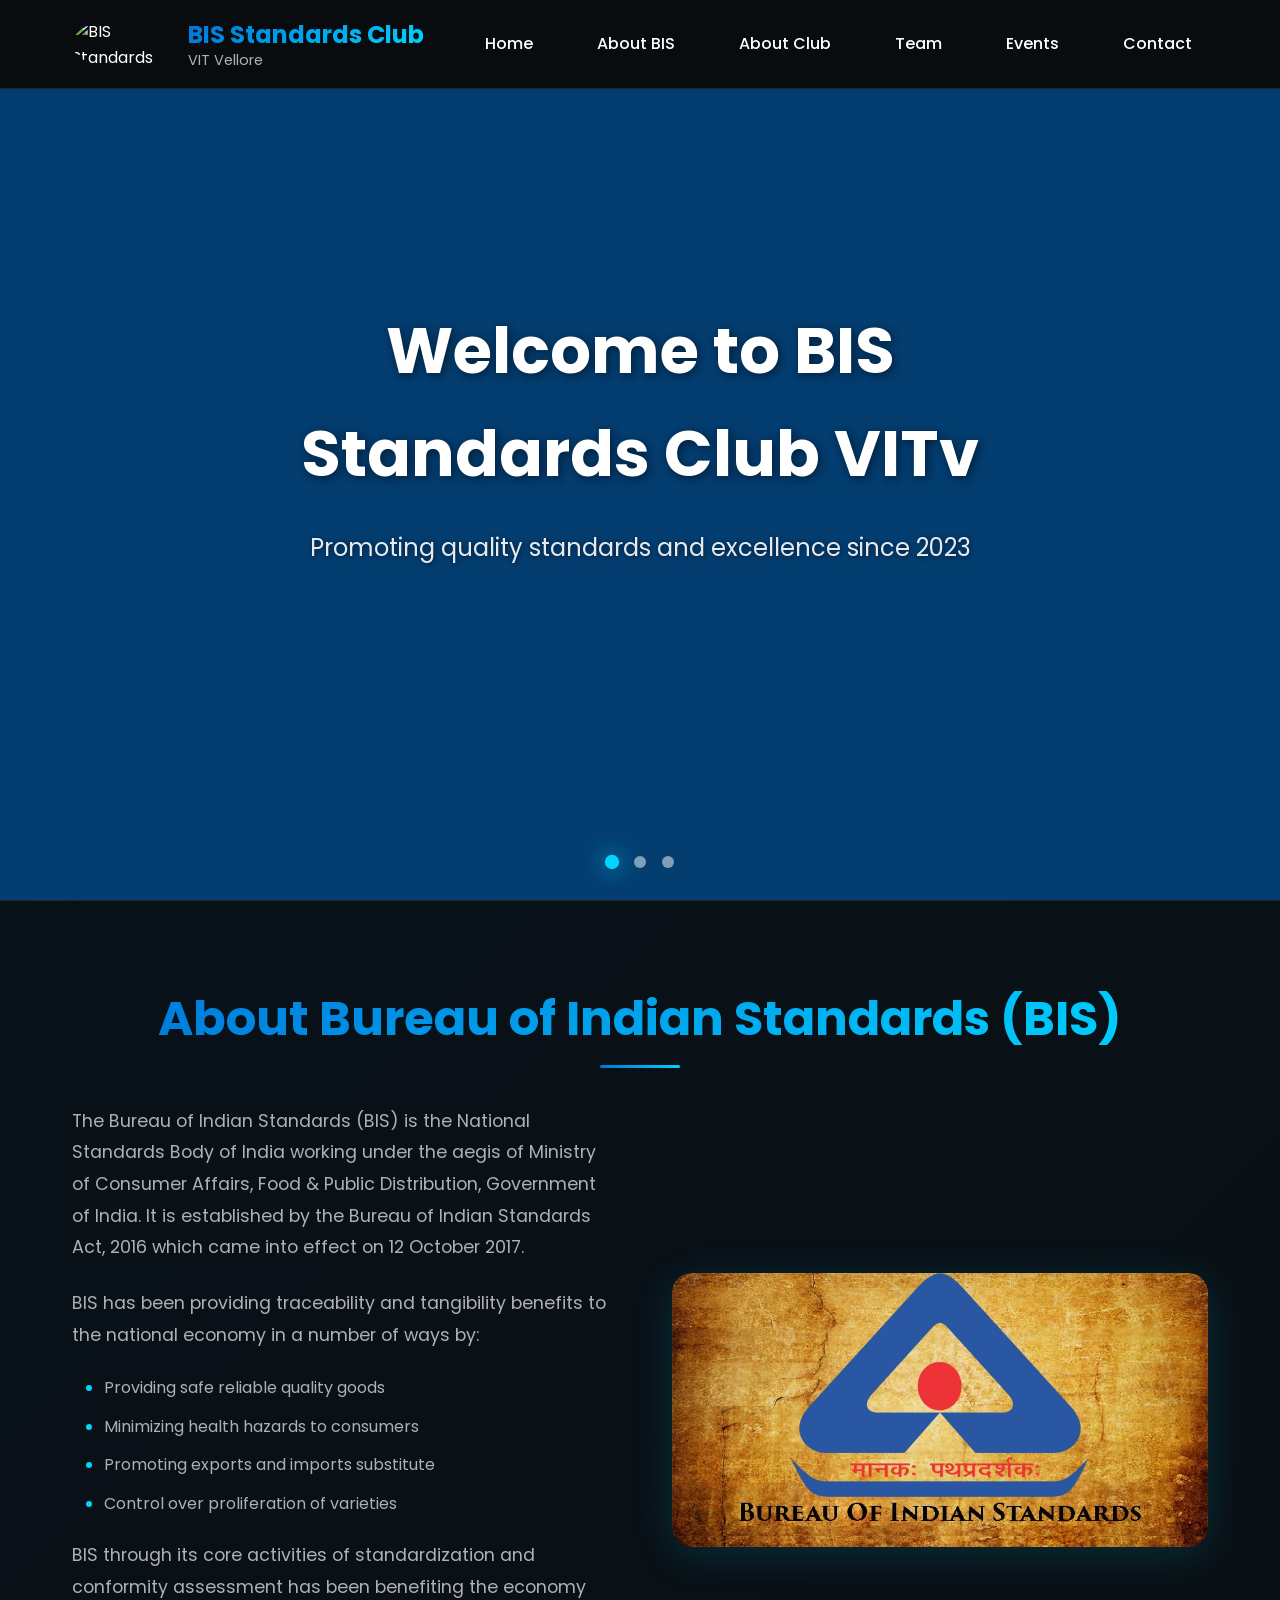
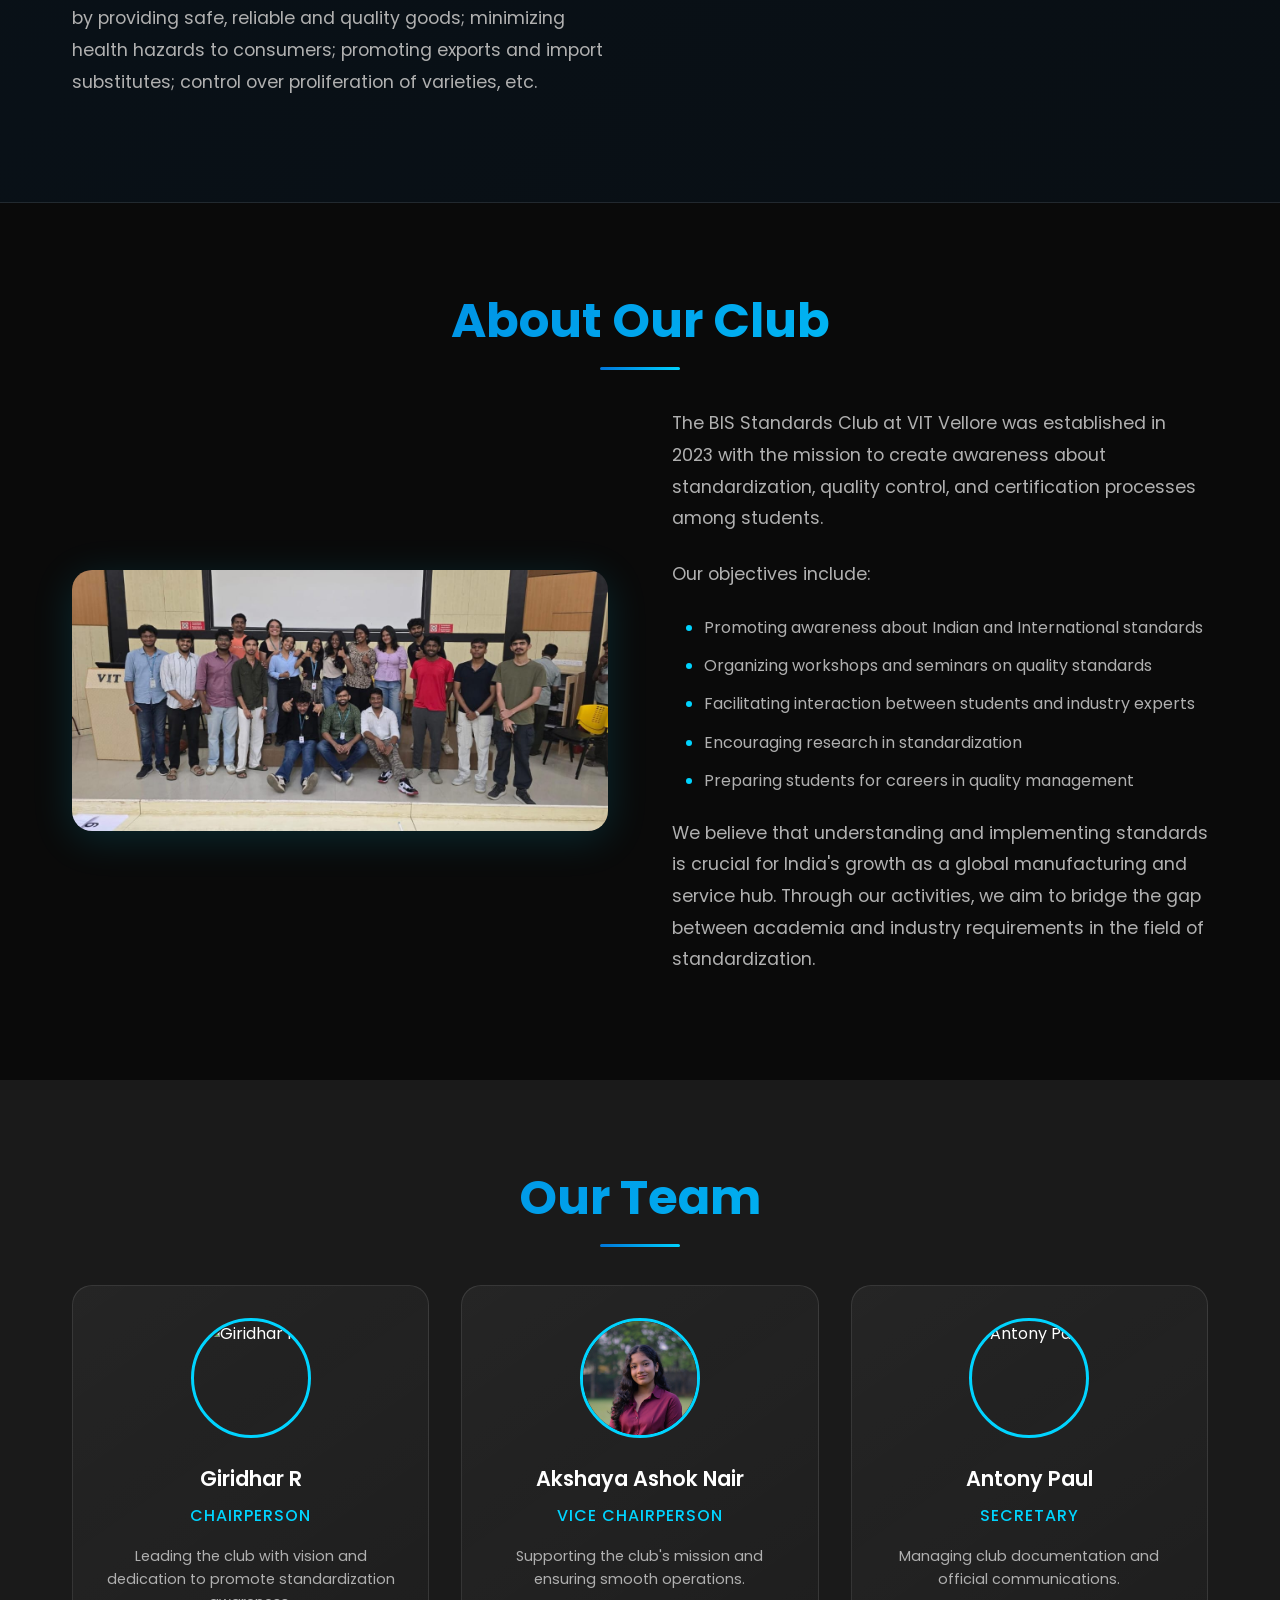
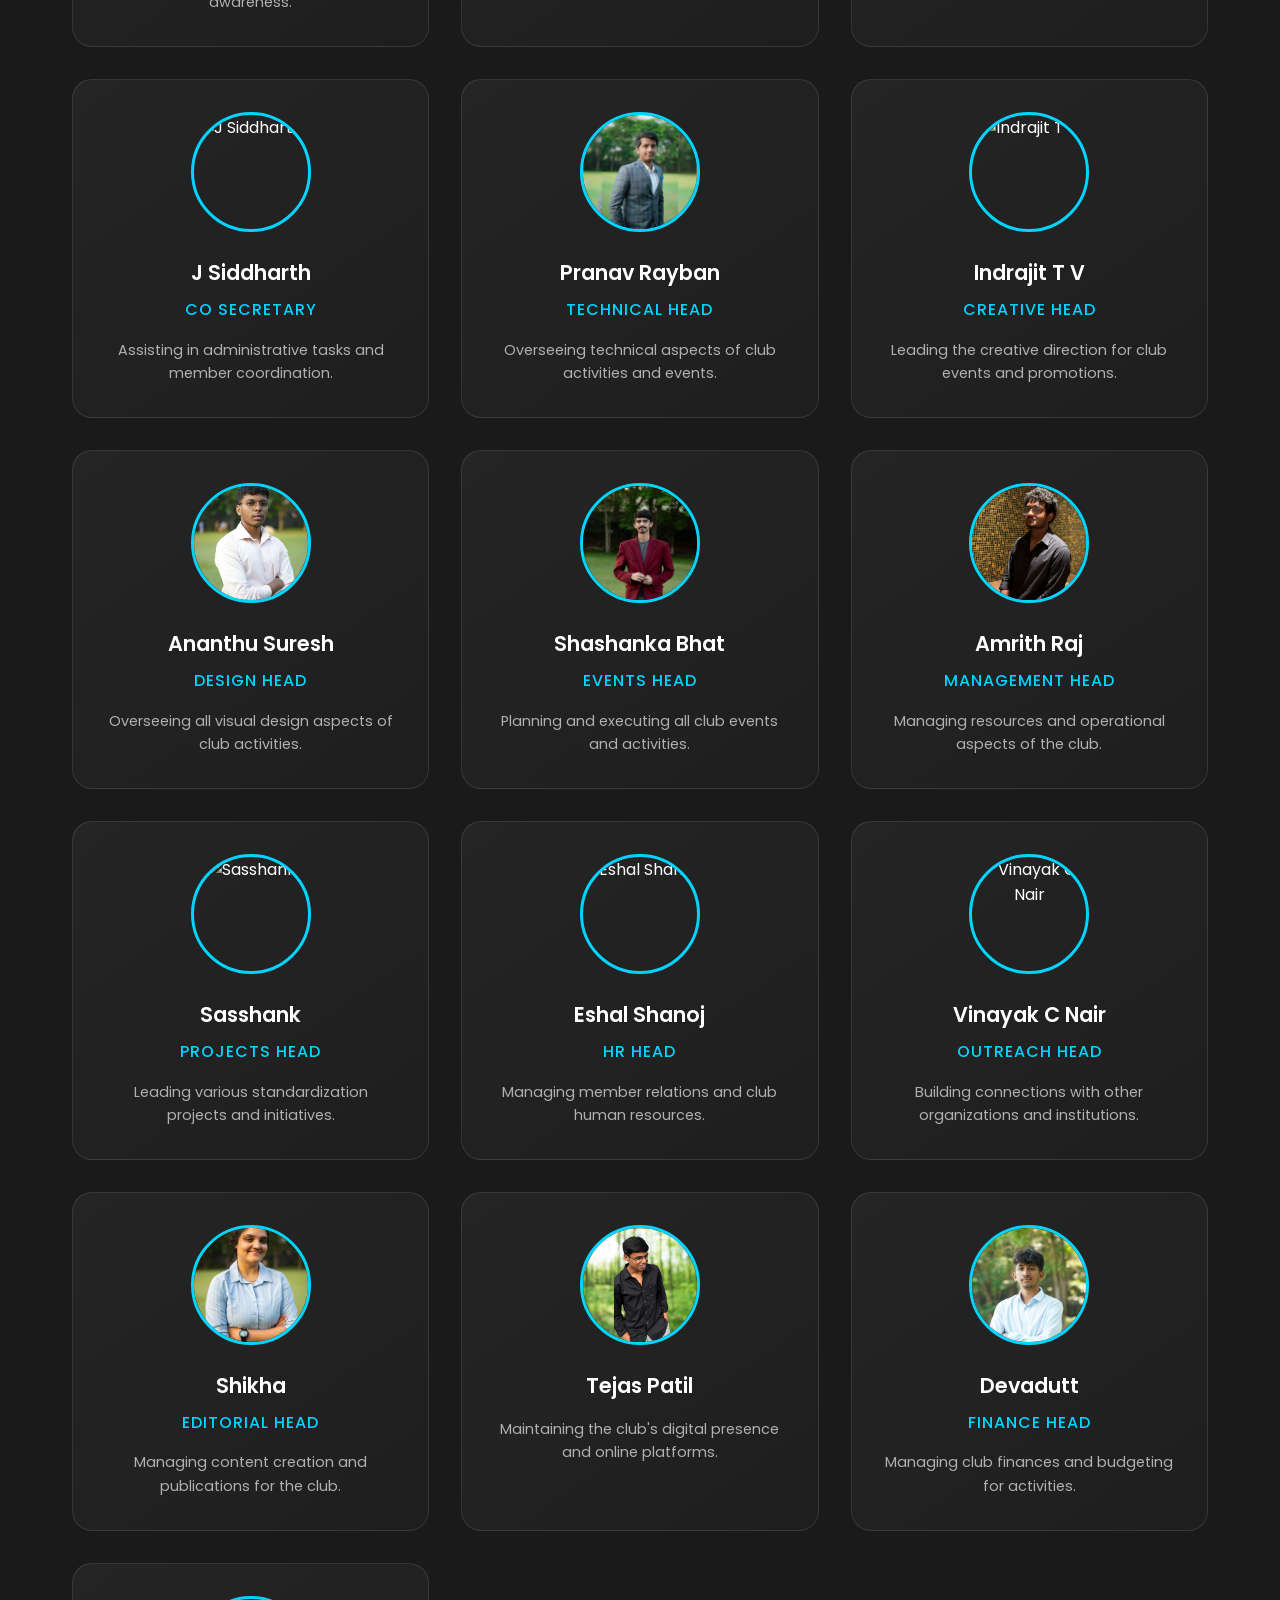
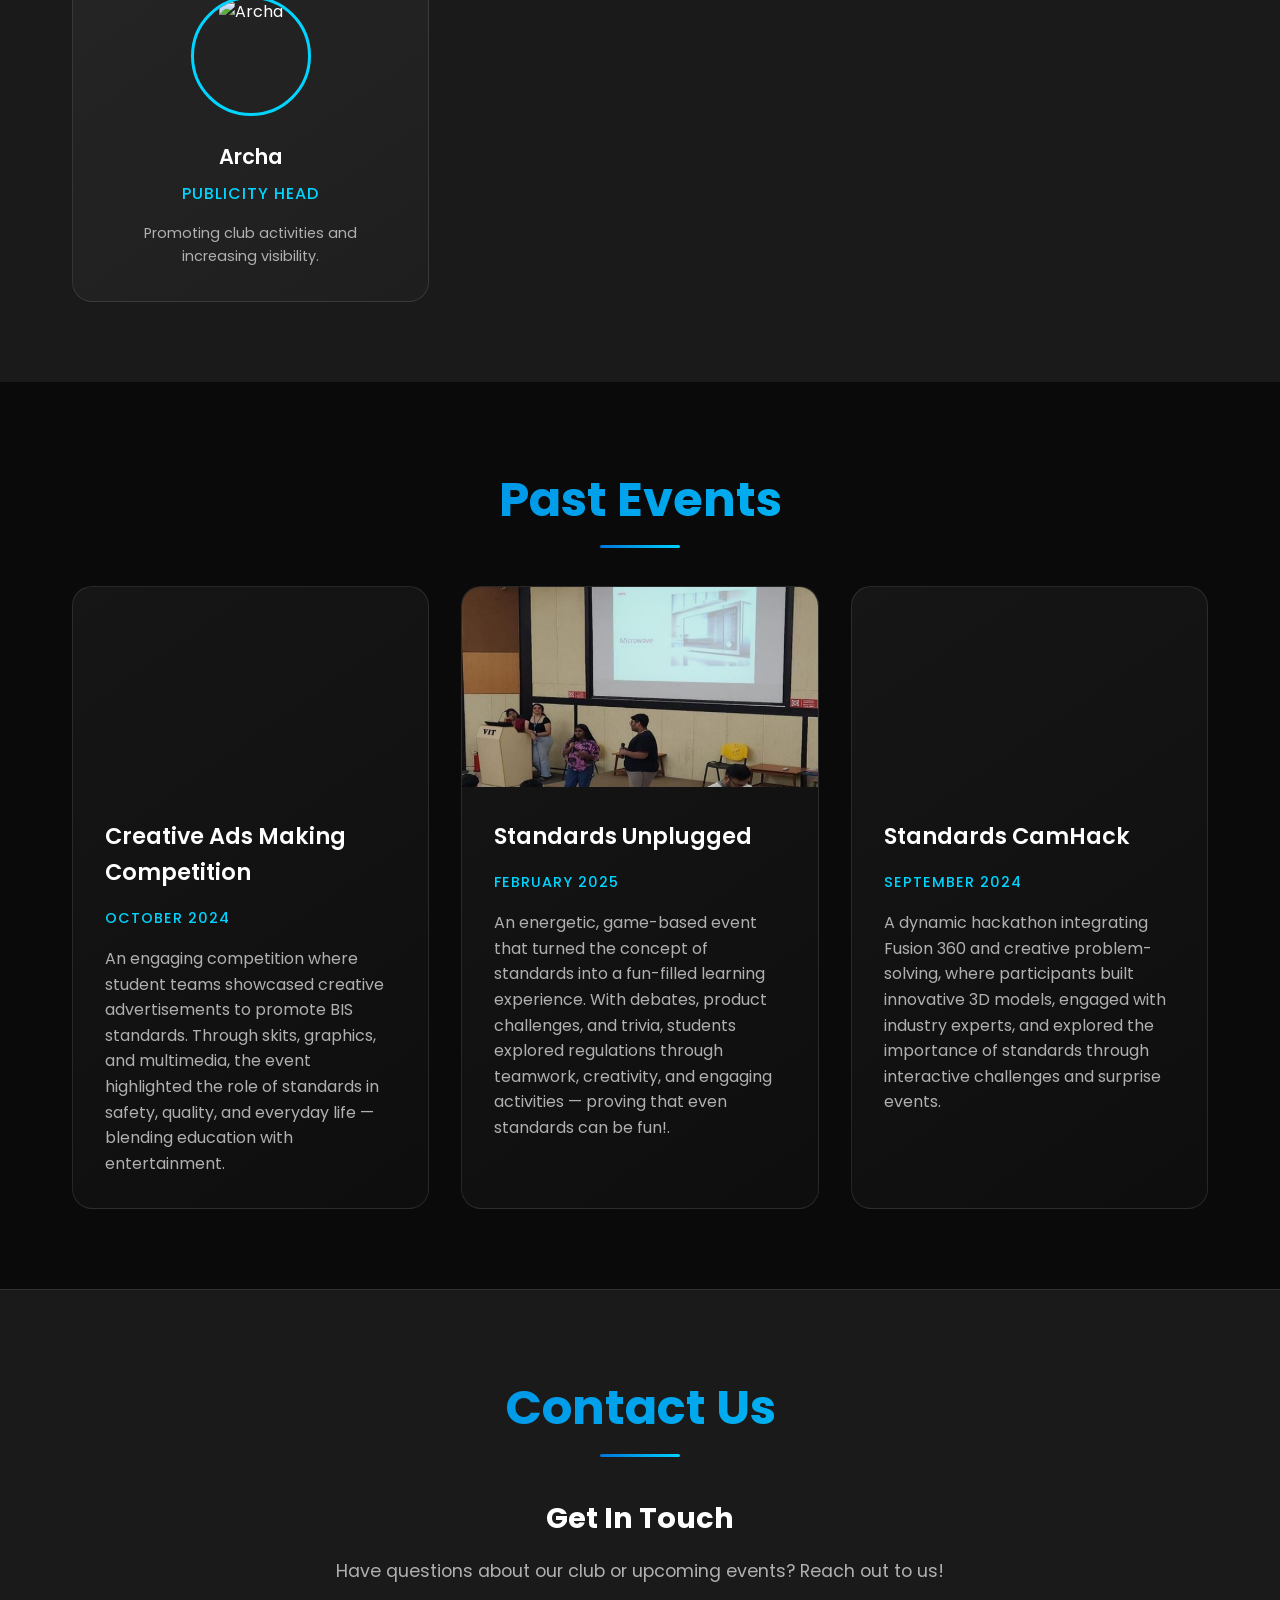
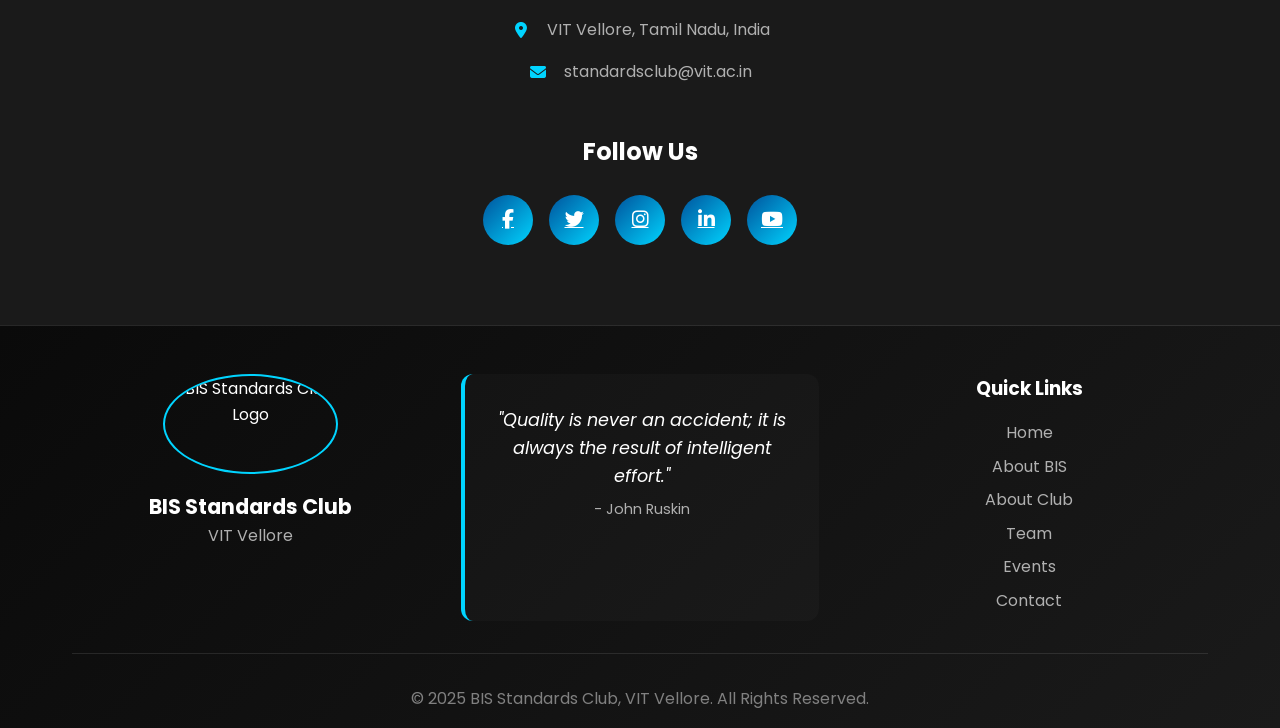
==== commit 9bd2f613: "Update page.html" ====
--- a/page.html
+++ b/page.html
@@ -329,7 +329,7 @@
                         </div>
                     </div>
                     <h3>Tejas Patil</h3>
-                    <p class="position">Web Design/Management Head</p>
+                    <p class="position"Development Head</p>
                     <p class="bio">Maintaining the club's digital presence and online platforms.</p>
                 </div>
 
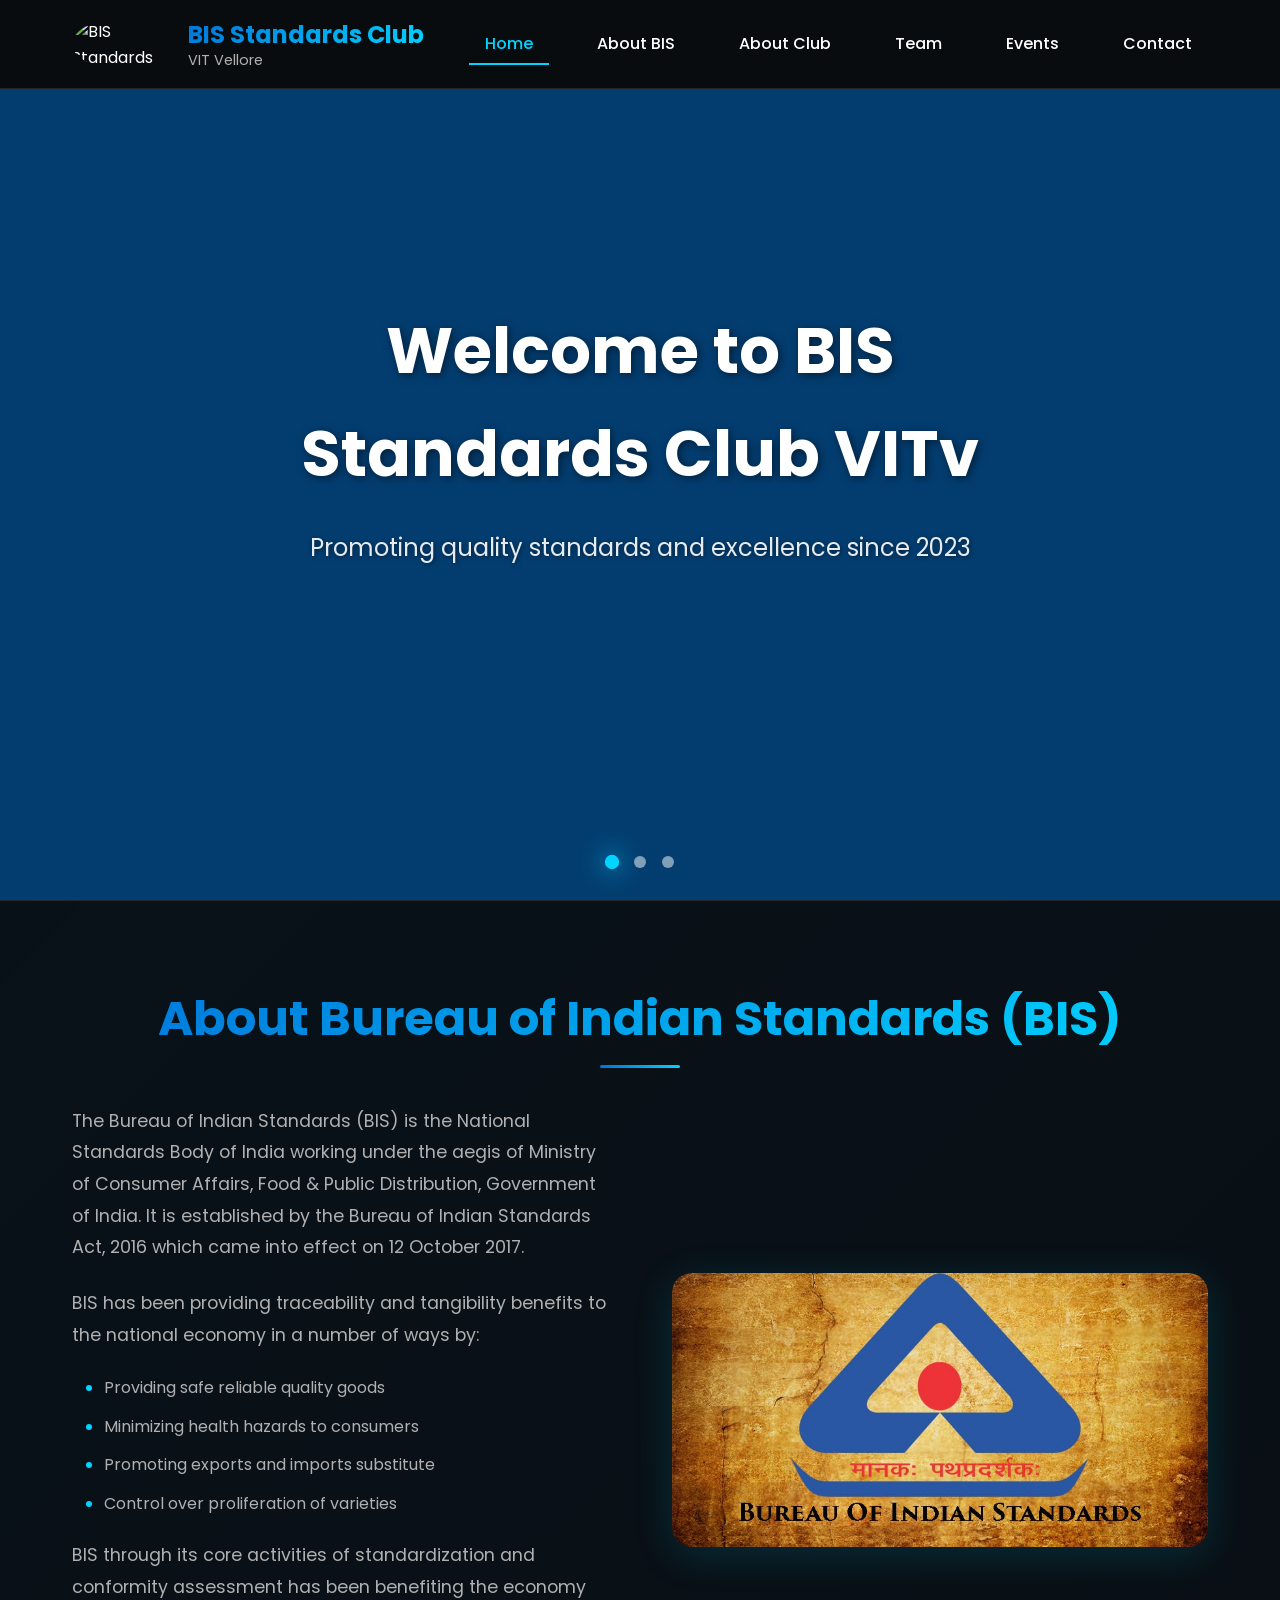
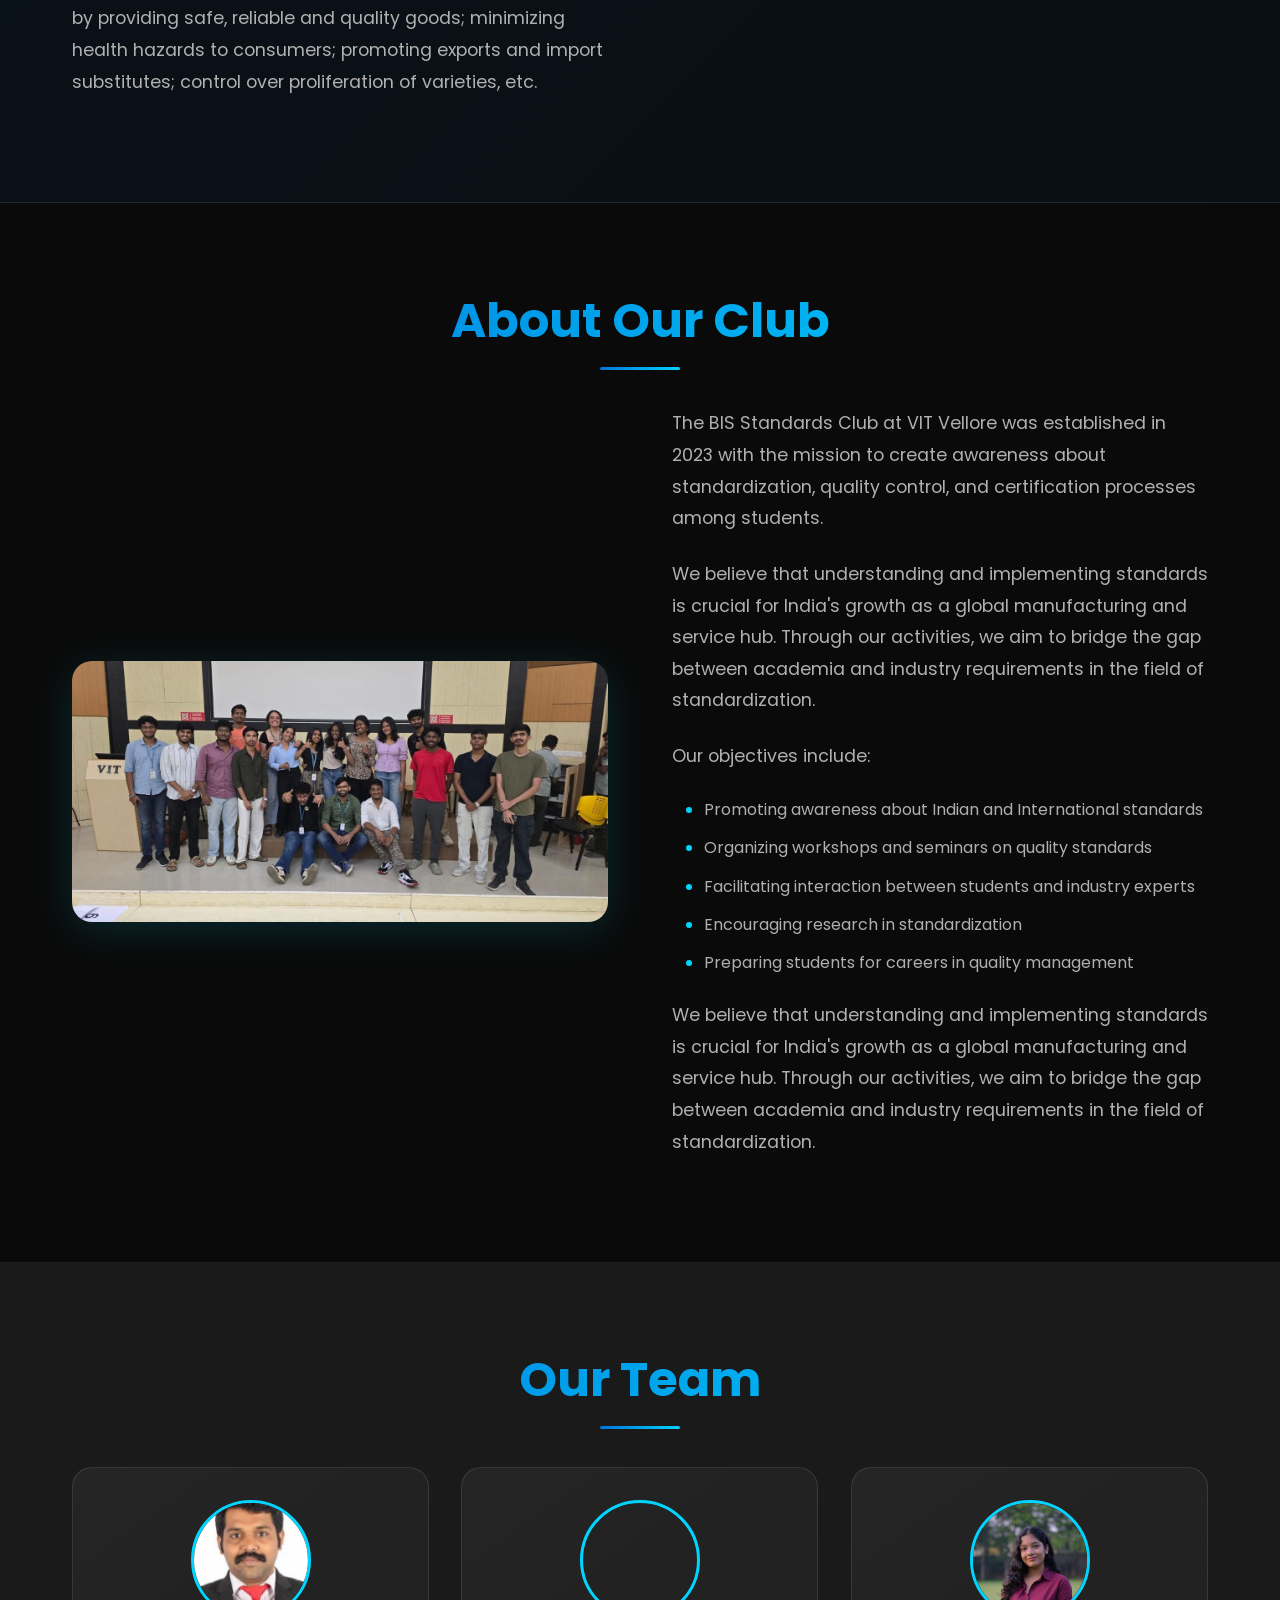
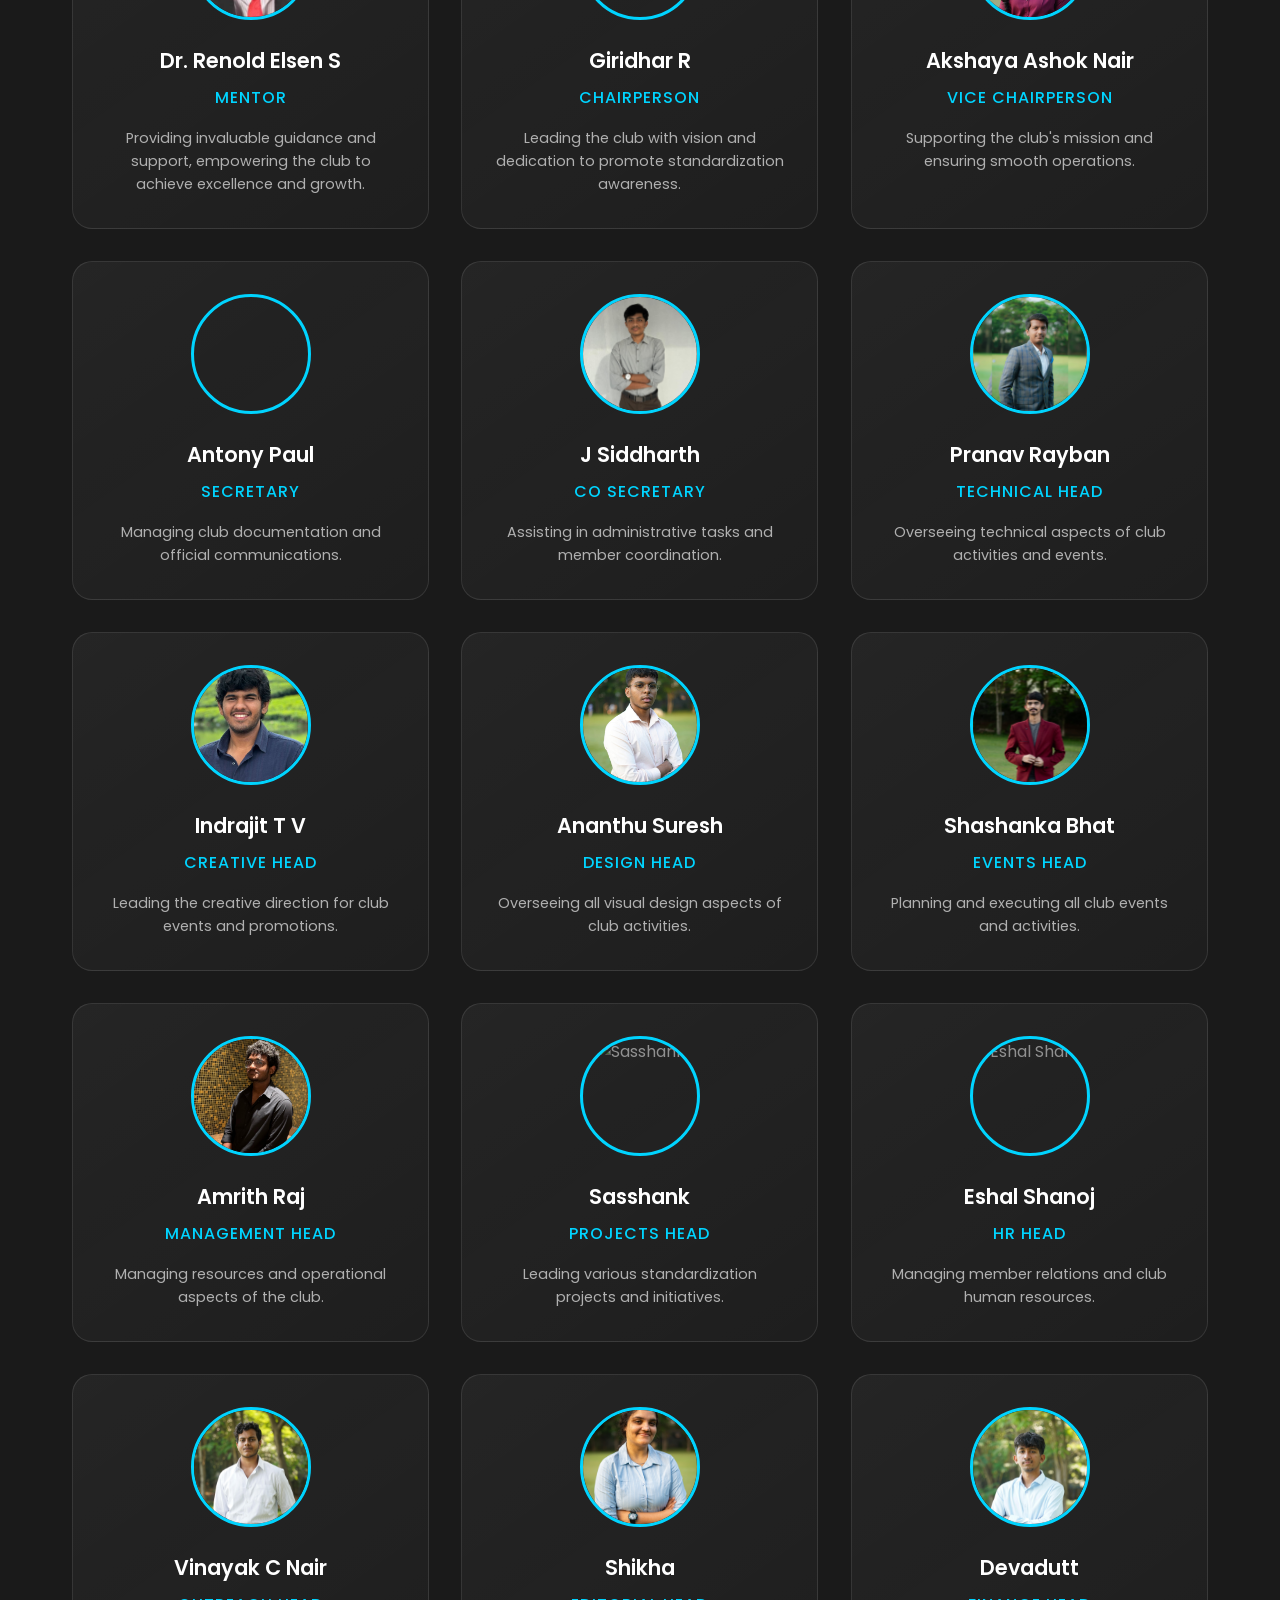
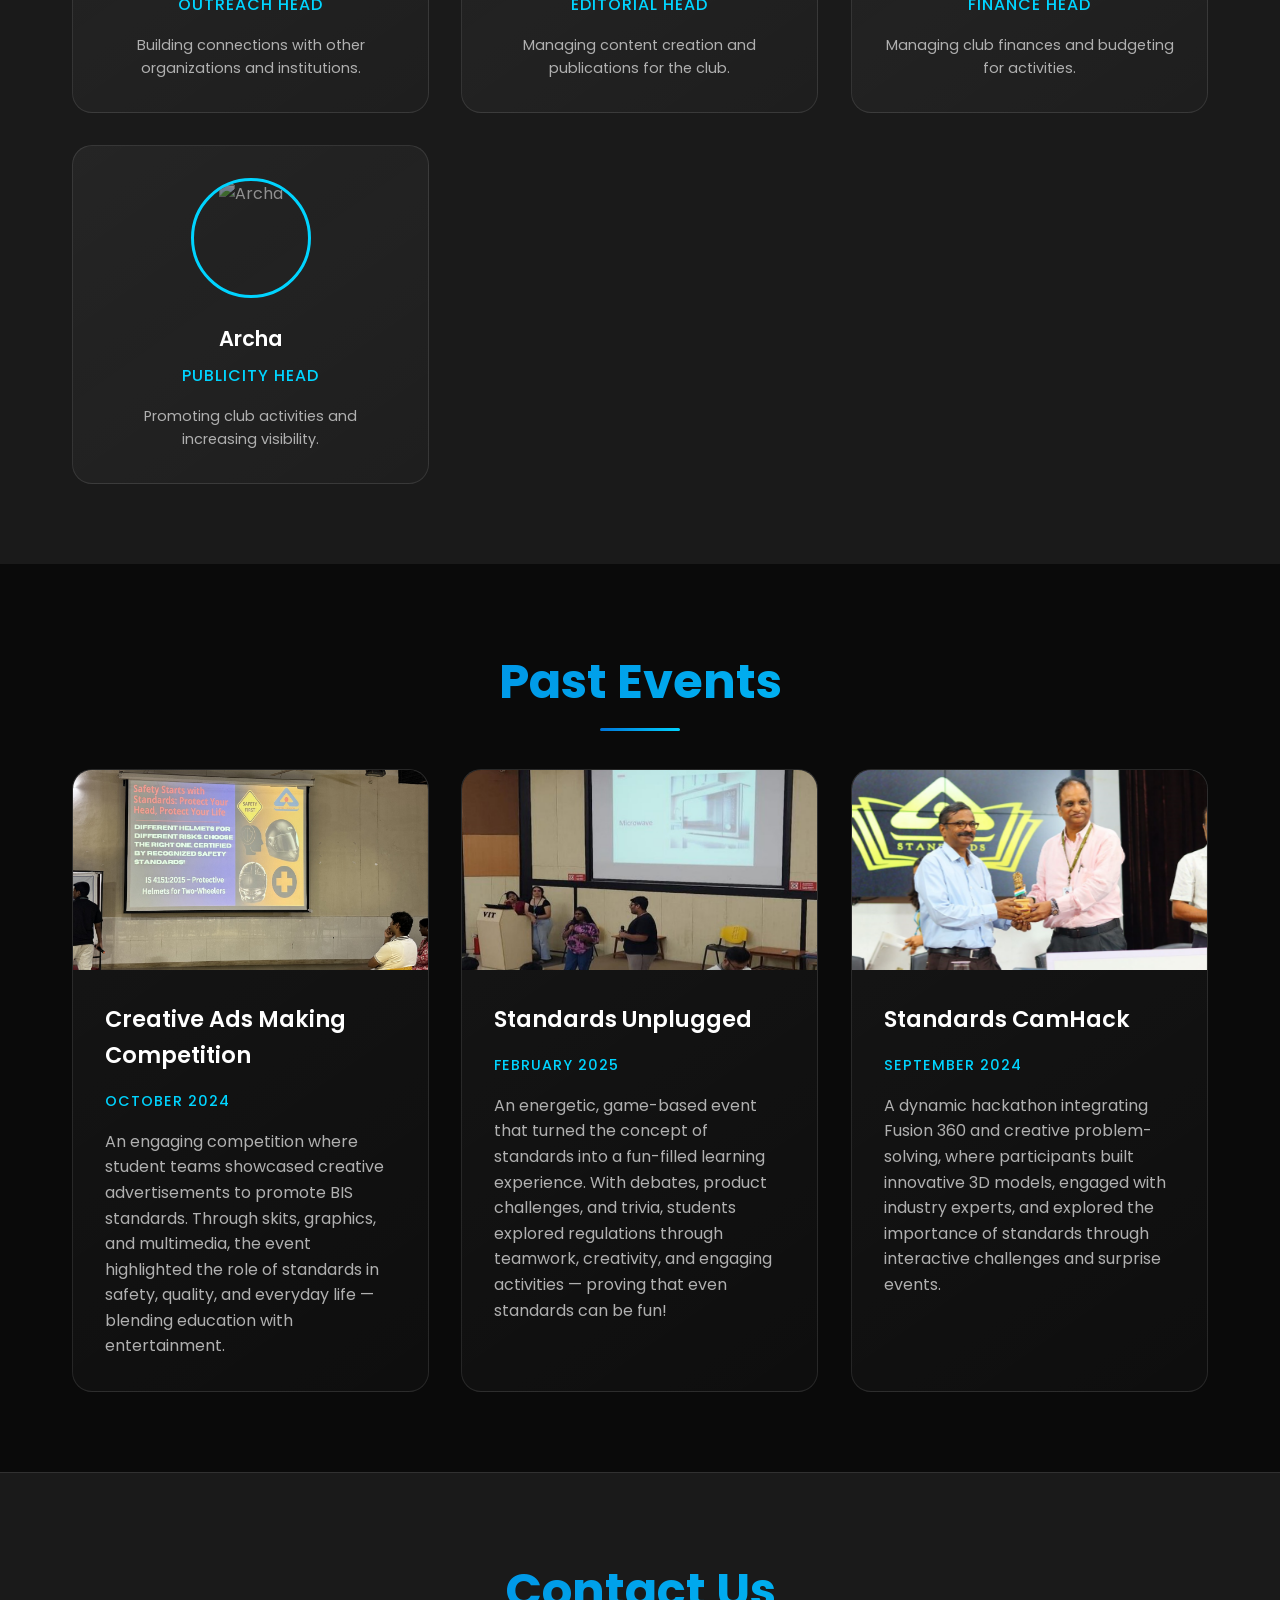
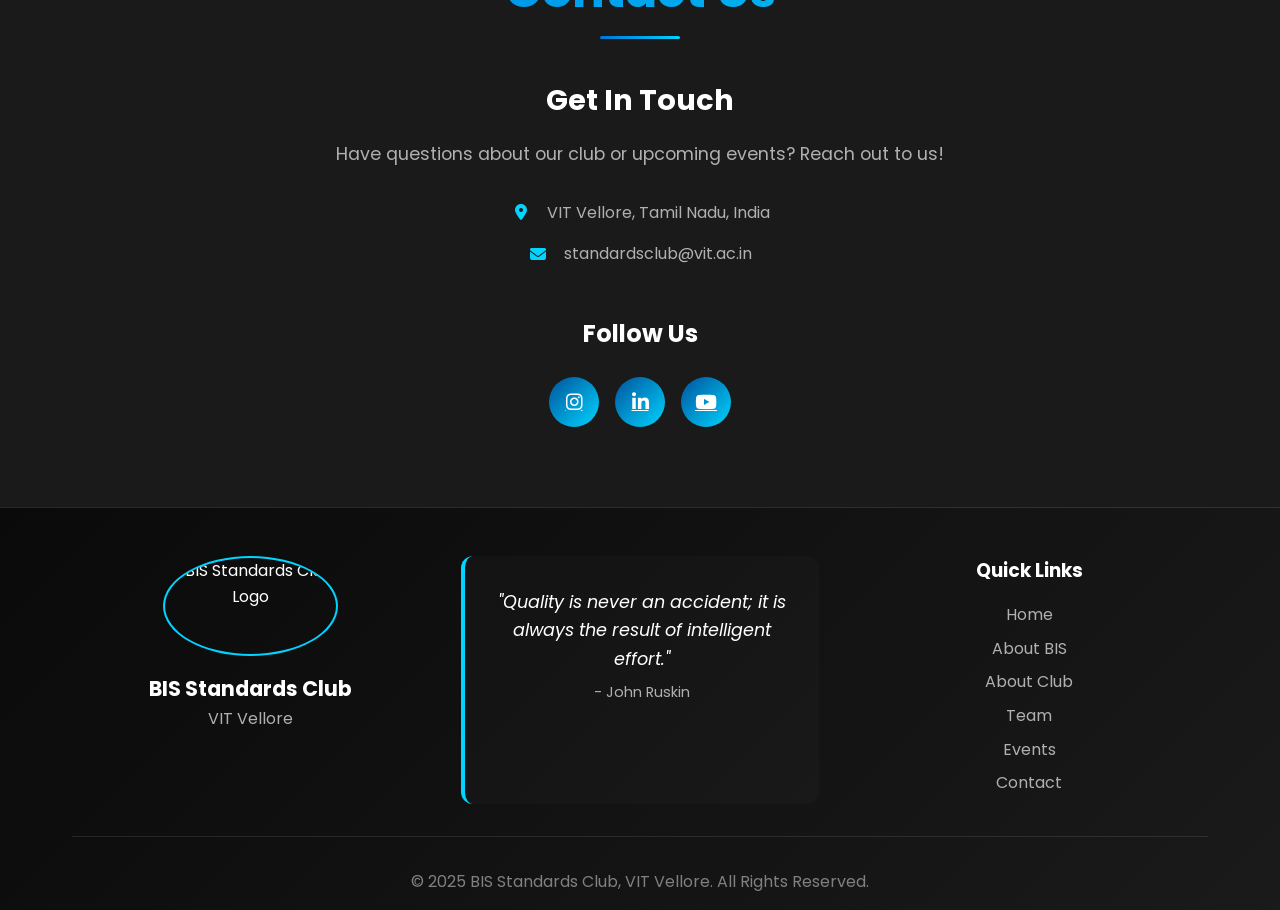
==== commit 5a88de23: "Performance optimization and dynamic page rendering system - Added lazy loading for all images - Imp" ====
--- a/page.html
+++ b/page.html
@@ -1,54 +1,58 @@
 <!DOCTYPE html>
 <html lang="en">
+
 <head>
     <meta charset="UTF-8">
     <meta name="viewport" content="width=device-width, initial-scale=1.0">
     <!-- Primary Meta Tags -->
-<title>BIS Standards Club VITV</title>
-<meta name="title" content="BIS Standards Club VITV">
-<meta name="description" content="Official website of BIS Standards Club at VIT Vellore">
-<meta name="keywords" content="BIS, Standards Club, VIT Vellore, VITV, Bureau of Indian Standards, student club">
-
-<!-- Open Graph / Facebook -->
-<meta property="og:type" content="website">
-<meta property="og:url" content="https://www.standardsvit.live/">
-<meta property="og:title" content="BIS Standards Club VITV">
-<meta property="og:description" content="Official website of BIS Standards Club at VIT Vellore">
-<meta property="og:image" content="https://standardsclubvitv.github.io/image-api/images/logo.png">
-
-<!-- Twitter -->
-<meta property="twitter:card" content="summary_large_image">
-<meta property="twitter:url" content="https://www.standardsvit.live/">
-<meta property="twitter:title" content="BIS Standards Club VITV">
-<meta property="twitter:description" content="Official website of BIS Standards Club at VIT Vellore">
-<meta property="twitter:image" content="https://standardsclubvitv.github.io/image-api/images/logo.png">
-
-<!-- Additional Tags -->
-<meta name="author" content="Pranav Rayban">
-<meta name="viewport" content="width=device-width, initial-scale=1.0">
+    <title>BIS Standards Club VITV</title>
+    <meta name="title" content="BIS Standards Club VITV">
+    <meta name="description" content="Official website of BIS Standards Club at VIT Vellore">
+    <meta name="keywords" content="BIS, Standards Club, VIT Vellore, VITV, Bureau of Indian Standards, student club">
+
+    <!-- Open Graph / Facebook -->
+    <meta property="og:type" content="website">
+    <meta property="og:url" content="https://www.standardsvit.live/">
+    <meta property="og:title" content="BIS Standards Club VITV">
+    <meta property="og:description" content="Official website of BIS Standards Club at VIT Vellore">
+    <meta property="og:image" content="https://standardsclubvitv.github.io/image-api/images/logo_club.png">
+
+    <!-- Twitter -->
+    <meta property="twitter:card" content="summary_large_image">
+    <meta property="twitter:url" content="https://www.standardsvit.live/">
+    <meta property="twitter:title" content="BIS Standards Club VITV">
+    <meta property="twitter:description" content="Official website of BIS Standards Club at VIT Vellore">
+    <meta property="twitter:image" content="https://standardsclubvitv.github.io/image-api/images/logo_club.png">
+
+    <!-- Additional Tags -->
+    <meta name="author" content="Pranav Rayban">
+    <meta name="viewport" content="width=device-width, initial-scale=1.0">
     <title>BIS Standards Club - VIT Vellore</title>
     <link rel="stylesheet" href="index.css">
     <link rel="stylesheet" href="https://cdnjs.cloudflare.com/ajax/libs/font-awesome/6.4.0/css/all.min.css">
-    <link href="https://fonts.googleapis.com/css2?family=Poppins:wght@300;400;500;600;700&display=swap" rel="stylesheet">
+    <link href="https://fonts.googleapis.com/css2?family=Poppins:wght@300;400;500;600;700&display=swap"
+        rel="stylesheet">
 </head>
 
-    <!-- Standard Favicon (PNG) -->
-<link rel="icon" type="image/png" href="https://standardsclubvitv.github.io/image-api/images/logo.png">
+<!-- Standard Favicon (PNG) -->
+<link rel="icon" type="image/png" href="https://standardsclubvitv.github.io/image-api/images/logo_club.png">
 
 <!-- For Apple Devices -->
-<link rel="apple-touch-icon" href="https://standardsclubvitv.github.io/image-api/images/logo.png">
+<link rel="apple-touch-icon" href="https://standardsclubvitv.github.io/image-api/images/logo_club.png">
 
 <!-- For IE and Older Browsers (ICO format - optional) -->
-<link rel="shortcut icon" href="https://standardsclubvitv.github.io/image-api/images/logo.ico" type="image/x-icon">
+<link rel="shortcut icon" href="https://standardsclubvitv.github.io/image-api/images/logo_club.png" type="image/x-icon">
+
 <body>
     <!-- Particle Background -->
     <div id="particles-js"></div>
-    
+
     <!-- Header Section -->
     <header>
         <div class="container">
             <div class="logo">
-                <img src="https://standardsclubvitv.github.io/Standards-Club-VITv/image/logo_club.png" alt="BIS Standards Club Logo">
+                <img src="https://standardsclubvitv.github.io/image-api/images/logo_club.png"
+                    alt="BIS Standards Club Logo">
                 <div>
                     <h1>BIS Standards Club</h1>
                     <p>VIT Vellore</p>
@@ -73,19 +77,22 @@
     <!-- Hero Section with Slider -->
     <section class="hero" id="home">
         <div class="hero-slider">
-            <div class="slide active" style="background-image: linear-gradient(rgba(0, 83, 156, 0.7), rgba(0, 83, 156, 0.7)), url('https://images.unsplash.com/photo-1522202176988-66273c2fd55f?ixlib=rb-4.0.3&ixid=M3wxMjA3fDB8MHxwaG90by1wYWdlfHx8fGVufDB8fHx8fA%3D%3D&auto=format&fit=crop&w=1471&q=80');">
+            <div class="slide active"
+                style="background-image: linear-gradient(rgba(0, 83, 156, 0.7), rgba(0, 83, 156, 0.7)), url('https://images.unsplash.com/photo-1522202176988-66273c2fd55f?ixlib=rb-4.0.3&ixid=M3wxMjA3fDB8MHxwaG90by1wYWdlfHx8fGVufDB8fHx8fA%3D%3D&auto=format&fit=crop&w=1471&q=80');">
                 <div class="slide-content">
                     <h2>Welcome to BIS Standards Club VITv</h2>
                     <p>Promoting quality standards and excellence since 2023</p>
                 </div>
             </div>
-            <div class="slide" style="background-image: linear-gradient(rgba(0, 83, 156, 0.7), rgba(0, 83, 156, 0.7)), url('https://images.unsplash.com/photo-1523050854058-8df90110c9f1?ixlib=rb-4.0.3&ixid=M3wxMjA3fDB8MHxwaG90by1wYWdlfHx8fGVufDB8fHx8fA%3D%3D&auto=format&fit=crop&w=1470&q=80');">
+            <div class="slide"
+                style="background-image: linear-gradient(rgba(0, 83, 156, 0.7), rgba(0, 83, 156, 0.7)), url('https://images.unsplash.com/photo-1523050854058-8df90110c9f1?ixlib=rb-4.0.3&ixid=M3wxMjA3fDB8MHxwaG90by1wYWdlfHx8fGVufDB8fHx8fA%3D%3D&auto=format&fit=crop&w=1470&q=80');">
                 <div class="slide-content">
                     <h2>Empowering Students</h2>
                     <p>Developing future leaders in standardization</p>
                 </div>
             </div>
-            <div class="slide" style="background-image: linear-gradient(rgba(0, 83, 156, 0.7), rgba(0, 83, 156, 0.7)), url('https://images.unsplash.com/photo-1541178735493-479c1a27ed24?ixlib=rb-4.0.3&ixid=M3wxMjA3fDB8MHxwaG90by1wYWdlfHx8fGVufDB8fHx8fA%3D%3D&auto=format&fit=crop&w=1471&q=80');">
+            <div class="slide"
+                style="background-image: linear-gradient(rgba(0, 83, 156, 0.7), rgba(0, 83, 156, 0.7)), url('https://images.unsplash.com/photo-1541178735493-479c1a27ed24?ixlib=rb-4.0.3&ixid=M3wxMjA3fDB8MHxwaG90by1wYWdlfHx8fGVufDB8fHx8fA%3D%3D&auto=format&fit=crop&w=1471&q=80');">
                 <div class="slide-content">
                     <h2>Join Our Community</h2>
                     <p>Be part of the standardization revolution</p>
@@ -105,18 +112,25 @@
             <h2 class="section-title">About Bureau of Indian Standards (BIS)</h2>
             <div class="content-wrapper">
                 <div class="text-content">
-                    <p>The Bureau of Indian Standards (BIS) is the National Standards Body of India working under the aegis of Ministry of Consumer Affairs, Food & Public Distribution, Government of India. It is established by the Bureau of Indian Standards Act, 2016 which came into effect on 12 October 2017.</p>
-                    <p>BIS has been providing traceability and tangibility benefits to the national economy in a number of ways by:</p>
+                    <p>The Bureau of Indian Standards (BIS) is the National Standards Body of India working under the
+                        aegis of Ministry of Consumer Affairs, Food & Public Distribution, Government of India. It is
+                        established by the Bureau of Indian Standards Act, 2016 which came into effect on 12 October
+                        2017.</p>
+                    <p>BIS has been providing traceability and tangibility benefits to the national economy in a number
+                        of ways by:</p>
                     <ul>
                         <li>Providing safe reliable quality goods</li>
                         <li>Minimizing health hazards to consumers</li>
                         <li>Promoting exports and imports substitute</li>
                         <li>Control over proliferation of varieties</li>
                     </ul>
-                    <p>BIS through its core activities of standardization and conformity assessment has been benefiting the economy by providing safe, reliable and quality goods; minimizing health hazards to consumers; promoting exports and import substitutes; control over proliferation of varieties, etc.</p>
+                    <p>BIS through its core activities of standardization and conformity assessment has been benefiting
+                        the economy by providing safe, reliable and quality goods; minimizing health hazards to
+                        consumers; promoting exports and import substitutes; control over proliferation of varieties,
+                        etc.</p>
                 </div>
                 <div class="image-content">
-                    <img src="./profile/bis 2.jpg" alt="BIS Logo">
+                    <img src="./profile/bis 2.jpg" alt="BIS Logo" loading="lazy">
                 </div>
             </div>
         </div>
@@ -128,10 +142,12 @@
             <h2 class="section-title">About Our Club</h2>
             <div class="content-wrapper">
                 <div class="image-content">
-                    <img src="./profile/bis 1.jpg" alt="Club Members">
+                    <img src="./profile/bis 1.jpg" alt="Club Members" loading="lazy">
                 </div>
                 <div class="text-content">
-                    <p>The BIS Standards Club at VIT Vellore was established in 2023 with the mission to create awareness about standardization, quality control, and certification processes among students.</p>
+                    <p>The BIS Standards Club at VIT Vellore was established in 2023 with the mission to create
+                        awareness about standardization, quality control, and certification processes among students.
+                    </p>
                     <p>Our objectives include:</p>
                     <ul>
                         <li>Promoting awareness about Indian and International standards</li>
@@ -140,7 +156,9 @@
                         <li>Encouraging research in standardization</li>
                         <li>Preparing students for careers in quality management</li>
                     </ul>
-                    <p>We believe that understanding and implementing standards is crucial for India's growth as a global manufacturing and service hub. Through our activities, we aim to bridge the gap between academia and industry requirements in the field of standardization.</p>
+                    <p>We believe that understanding and implementing standards is crucial for India's growth as a
+                        global manufacturing and service hub. Through our activities, we aim to bridge the gap between
+                        academia and industry requirements in the field of standardization.</p>
                 </div>
             </div>
         </div>
@@ -151,10 +169,26 @@
         <div class="container">
             <h2 class="section-title">Our Team</h2>
             <div class="team-grid">
+
+                <!-- Mentor -->
+                <div class="team-member">
+                    <div class="member-img">
+                        <img src="./profile/Mentor.jpg" alt="Dr. Renold Elsen S" loading="lazy">
+                        <div class="social-links">
+                            <a href="#"><i class="fab fa-linkedin"></i></a>
+                        </div>
+                    </div>
+                    <h3>Dr. Renold Elsen S</h3>
+                    <p class="position">Mentor</p>
+                    <p class="bio">Providing invaluable guidance and support, empowering the club to achieve excellence
+                        and growth.</p>
+                </div>
+
+
                 <!-- Chairperson -->
                 <div class="team-member">
                     <div class="member-img">
-                        <img src="./profile/giri.JPG" alt="Giridhar R">
+                        <img src="./profile/giri.JPG" alt="Giridhar R" loading="lazy">
                         <div class="social-links">
                             <a href="#"><i class="fab fa-linkedin"></i></a>
                         </div>
@@ -167,9 +201,11 @@
                 <!-- Vice Chairperson -->
                 <div class="team-member">
                     <div class="member-img">
-                        <img src="./profile/akshay.jpg" alt="Akshaya Ashok Nair">
-                        <div class="social-links">
-                            <a href="https://www.linkedin.com/in/giridhar-r-a68404293?lipi=urn%3Ali%3Apage%3Ad_flagship3_profile_view_base_contact_details%3Bu0GaKTpsRXe3pVfvvDRauA%3D%3D"><i class="fab fa-linkedin"></i></a>
+                        <img src="./profile/akshay.jpg" alt="Akshaya Ashok Nair" loading="lazy">
+                        <div class="social-links">
+                            <a
+                                href="https://www.linkedin.com/in/giridhar-r-a68404293?lipi=urn%3Ali%3Apage%3Ad_flagship3_profile_view_base_contact_details%3Bu0GaKTpsRXe3pVfvvDRauA%3D%3D"><i
+                                    class="fab fa-linkedin"></i></a>
                         </div>
                     </div>
                     <h3>Akshaya Ashok Nair</h3>
@@ -180,9 +216,11 @@
                 <!-- Secretary -->
                 <div class="team-member">
                     <div class="member-img">
-                        <img src="./profile/antony palu.jpg" alt="Antony Paul">
-                        <div class="social-links">
-                            <a href="https://www.linkedin.com/in/antony-paul-61b1a2255?lipi=urn%3Ali%3Apage%3Ad_flagship3_profile_view_base_contact_details%3B0dxa9Q5%2BQA2poRHrAhk5mQ%3D%3D"><i class="fab fa-linkedin"></i></a>
+                        <img src="./profile/antony palu.jpg" alt="Antony Paul" loading="lazy">
+                        <div class="social-links">
+                            <a
+                                href="https://www.linkedin.com/in/antony-paul-61b1a2255?lipi=urn%3Ali%3Apage%3Ad_flagship3_profile_view_base_contact_details%3B0dxa9Q5%2BQA2poRHrAhk5mQ%3D%3D"><i
+                                    class="fab fa-linkedin"></i></a>
                         </div>
                     </div>
                     <h3>Antony Paul</h3>
@@ -193,9 +231,11 @@
                 <!-- Co Secretary -->
                 <div class="team-member">
                     <div class="member-img">
-                        <img src="" alt="J Siddharth">
-                        <div class="social-links">
-                            <a href="https://www.linkedin.com/in/siddharthjaisankar?lipi=urn%3Ali%3Apage%3Ad_flagship3_profile_view_base_contact_details%3Bw0EVlXIWRR%2B3rSMAdj%2F6UQ%3D%3D"><i class="fab fa-linkedin"></i></a>
+                        <img src="./profile/siddhart J2.jpg" alt="J Siddharth" loading="lazy">
+                        <div class="social-links">
+                            <a
+                                href="https://www.linkedin.com/in/siddharthjaisankar?lipi=urn%3Ali%3Apage%3Ad_flagship3_profile_view_base_contact_details%3Bw0EVlXIWRR%2B3rSMAdj%2F6UQ%3D%3D"><i
+                                    class="fab fa-linkedin"></i></a>
                         </div>
                     </div>
                     <h3>J Siddharth</h3>
@@ -203,12 +243,14 @@
                     <p class="bio">Assisting in administrative tasks and member coordination.</p>
                 </div>
 
-                 <!-- Technical Head -->
-                <div class="team-member">
-                    <div class="member-img">
-                        <img src="./profile/Pranav.jpg" alt="Pranav Rayban">
-                        <div class="social-links">
-                            <a href="https://www.linkedin.com/in/pranavrayban?lipi=urn%3Ali%3Apage%3Ad_flagship3_profile_view_base_contact_details%3B3sizMHUmRYW%2FHubPH%2FNMFg%3D%3D"><i class="fab fa-linkedin"></i></a>
+                <!-- Technical Head -->
+                <div class="team-member">
+                    <div class="member-img">
+                        <img src="./profile/Pranav.jpg" alt="Pranav Rayban" loading="lazy">
+                        <div class="social-links">
+                            <a
+                                href="https://www.linkedin.com/in/pranavrayban?lipi=urn%3Ali%3Apage%3Ad_flagship3_profile_view_base_contact_details%3B3sizMHUmRYW%2FHubPH%2FNMFg%3D%3D"><i
+                                    class="fab fa-linkedin"></i></a>
                         </div>
                     </div>
                     <h3>Pranav Rayban</h3>
@@ -219,7 +261,7 @@
                 <!-- Creative Head -->
                 <div class="team-member">
                     <div class="member-img">
-                        <img src="" alt="Indrajit T V">
+                        <img src="./profile/Indrajit .jpg" alt="Indrajit T V" loading="lazy">
                         <div class="social-links">
                             <a href="#"><i class="fab fa-linkedin"></i></a>
                         </div>
@@ -232,7 +274,7 @@
                 <!-- Design Head -->
                 <div class="team-member">
                     <div class="member-img">
-                        <img src="./profile/Ananthu Suresh.JPG" alt="Ananthu Suresh">
+                        <img src="./profile/Ananthu Suresh.JPG" alt="Ananthu Suresh" loading="lazy">
                         <div class="social-links">
                             <a href="#"><i class="fab fa-linkedin"></i></a>
                         </div>
@@ -245,9 +287,11 @@
                 <!-- Events Head -->
                 <div class="team-member">
                     <div class="member-img">
-                        <img src="./profile/shashank bhat.jpg" alt="Shashanka Bhat">
-                        <div class="social-links">
-                            <a href="https://www.linkedin.com/in/shashanka-bhat-181b68262?lipi=urn%3Ali%3Apage%3Ad_flagship3_profile_view_base_contact_details%3BxIVVit%2FdRdCw93SZa%2FfmfQ%3D%3D"><i class="fab fa-linkedin"></i></a>
+                        <img src="./profile/shashank bhat.jpg" alt="Shashanka Bhat" loading="lazy">
+                        <div class="social-links">
+                            <a
+                                href="https://www.linkedin.com/in/shashanka-bhat-181b68262?lipi=urn%3Ali%3Apage%3Ad_flagship3_profile_view_base_contact_details%3BxIVVit%2FdRdCw93SZa%2FfmfQ%3D%3D"><i
+                                    class="fab fa-linkedin"></i></a>
                         </div>
                     </div>
                     <h3>Shashanka Bhat</h3>
@@ -258,9 +302,11 @@
                 <!-- Management Head -->
                 <div class="team-member">
                     <div class="member-img">
-                        <img src="./profile/Amrith.jpg" alt="Amrith Raj">
-                        <div class="social-links">
-                            <a href="https://www.linkedin.com/in/amrith-raj-885742255?lipi=urn%3Ali%3Apage%3Ad_flagship3_profile_view_base_contact_details%3BUBvFDRQkTCuf62L67pT5%2BA%3D%3D"><i class="fab fa-linkedin"></i></a>
+                        <img src="./profile/Amrith.jpg" alt="Amrith Raj" loading="lazy">
+                        <div class="social-links">
+                            <a
+                                href="https://www.linkedin.com/in/amrith-raj-885742255?lipi=urn%3Ali%3Apage%3Ad_flagship3_profile_view_base_contact_details%3BUBvFDRQkTCuf62L67pT5%2BA%3D%3D"><i
+                                    class="fab fa-linkedin"></i></a>
                         </div>
                     </div>
                     <h3>Amrith Raj</h3>
@@ -271,9 +317,11 @@
                 <!-- Projects Head -->
                 <div class="team-member">
                     <div class="member-img">
-                        <img src="./profile/Sasshank.JPG" alt="Sasshank">
-                        <div class="social-links">
-                            <a href="https://www.linkedin.com/in/sasshank-anand-7b47a4345?lipi=urn%3Ali%3Apage%3Ad_flagship3_profile_view_base_contact_details%3B5NVMvnd5QKKw8hawh9zyDA%3D%3D"><i class="fab fa-linkedin"></i></a>
+                        <img src="./profile/Sasshank.JPG" alt="Sasshank" loading="lazy">
+                        <div class="social-links">
+                            <a
+                                href="https://www.linkedin.com/in/sasshank-anand-7b47a4345?lipi=urn%3Ali%3Apage%3Ad_flagship3_profile_view_base_contact_details%3B5NVMvnd5QKKw8hawh9zyDA%3D%3D"><i
+                                    class="fab fa-linkedin"></i></a>
                         </div>
                     </div>
                     <h3>Sasshank</h3>
@@ -284,9 +332,11 @@
                 <!-- HR Head -->
                 <div class="team-member">
                     <div class="member-img">
-                        <img src="./profile/Eshal Shanoj.JPG" alt="Eshal Shanoj">
-                        <div class="social-links">
-                            <a href="https://www.linkedin.com/in/eshal-shanoj-326515276?lipi=urn%3Ali%3Apage%3Ad_flagship3_profile_view_base_contact_details%3Bj5yR819yQ2edb%2BOpYI%2Bqjw%3D%3D"><i class="fab fa-linkedin"></i></a>
+                        <img src="./profile/Eshal Shanoj.JPG" alt="Eshal Shanoj" loading="lazy">
+                        <div class="social-links">
+                            <a
+                                href="https://www.linkedin.com/in/eshal-shanoj-326515276?lipi=urn%3Ali%3Apage%3Ad_flagship3_profile_view_base_contact_details%3Bj5yR819yQ2edb%2BOpYI%2Bqjw%3D%3D"><i
+                                    class="fab fa-linkedin"></i></a>
                         </div>
                     </div>
                     <h3>Eshal Shanoj</h3>
@@ -297,9 +347,11 @@
                 <!-- Outreach Head -->
                 <div class="team-member">
                     <div class="member-img">
-                        <img src="./profile/" alt="Vinayak C Nair">
-                        <div class="social-links">
-                            <a href="https://www.linkedin.com/in/vinayak-c-nair-9991962aa?lipi=urn%3Ali%3Apage%3Ad_flagship3_profile_view_base_contact_details%3BLk64nnkeQheKVd7cREHJwA%3D%3D"><i class="fab fa-linkedin"></i></a>
+                        <img src="./profile/vinayak c nair.jpg" alt="Vinayak C Nair" loading="lazy">
+                        <div class="social-links">
+                            <a
+                                href="https://www.linkedin.com/in/vinayak-c-nair-9991962aa?lipi=urn%3Ali%3Apage%3Ad_flagship3_profile_view_base_contact_details%3BLk64nnkeQheKVd7cREHJwA%3D%3D"><i
+                                    class="fab fa-linkedin"></i></a>
                         </div>
                     </div>
                     <h3>Vinayak C Nair</h3>
@@ -310,9 +362,11 @@
                 <!-- Editorial Head -->
                 <div class="team-member">
                     <div class="member-img">
-                        <img src="./profile/Shikha .jpg" alt="Shikha">
-                        <div class="social-links">
-                            <a href="https://www.linkedin.com/in/shikha-d-152217356?lipi=urn%3Ali%3Apage%3Ad_flagship3_profile_view_base_contact_details%3B8CowcgvlRR6okFjXyJjFAw%3D%3D"><i class="fab fa-linkedin"></i></a>
+                        <img src="./profile/Shikha .jpg" alt="Shikha" loading="lazy">
+                        <div class="social-links">
+                            <a
+                                href="https://www.linkedin.com/in/shikha-d-152217356?lipi=urn%3Ali%3Apage%3Ad_flagship3_profile_view_base_contact_details%3B8CowcgvlRR6okFjXyJjFAw%3D%3D"><i
+                                    class="fab fa-linkedin"></i></a>
                         </div>
                     </div>
                     <h3>Shikha</h3>
@@ -320,23 +374,11 @@
                     <p class="bio">Managing content creation and publications for the club.</p>
                 </div>
 
-                <!-- Web Design/Management Head -->
-                <div class="team-member">
-                    <div class="member-img">
-                        <img src="./profile/tejas.jpg" alt="Tejas Patil">
-                        <div class="social-links">
-                            <a href="https://www.linkedin.com/in/tejas-patil-91802728b?lipi=urn%3Ali%3Apage%3Ad_flagship3_profile_view_base_contact_details%3BFMBEEyl5RYeg8j54WaBmvg%3D%3D"><i class="fab fa-linkedin"></i></a>
-                        </div>
-                    </div>
-                    <h3>Tejas Patil</h3>
-                    <p class="position"Development Head</p>
-                    <p class="bio">Maintaining the club's digital presence and online platforms.</p>
-                </div>
 
                 <!-- Finance Head -->
                 <div class="team-member">
                     <div class="member-img">
-                        <img src="./profile/Devadutt.jpg" alt="Devadutt">
+                        <img src="./profile/Devadutt.jpg" alt="Devadutt" loading="lazy">
                         <div class="social-links">
                             <a href="#"><i class="fab fa-linkedin"></i></a>
                         </div>
@@ -349,9 +391,11 @@
                 <!-- Publicity Head -->
                 <div class="team-member">
                     <div class="member-img">
-                        <img src="./profile/Archa.JPG" alt="Archa">
-                        <div class="social-links">
-                            <a href="https://www.linkedin.com/in/archa-ajesh-k-02a694304?lipi=urn%3Ali%3Apage%3Ad_flagship3_profile_view_base_contact_details%3BDRD%2B17BYQaimi44cBB42dQ%3D%3D"><i class="fab fa-linkedin"></i></a>
+                        <img src="./profile/Archa.JPG" alt="Archa" loading="lazy">
+                        <div class="social-links">
+                            <a
+                                href="https://www.linkedin.com/in/archa-ajesh-k-02a694304?lipi=urn%3Ali%3Apage%3Ad_flagship3_profile_view_base_contact_details%3BDRD%2B17BYQaimi44cBB42dQ%3D%3D"><i
+                                    class="fab fa-linkedin"></i></a>
                         </div>
                     </div>
                     <h3>Archa</h3>
@@ -369,32 +413,40 @@
             <div class="events-grid">
                 <div class="event-card">
                     <div class="event-img">
-                        <img src="./profile/event 2.jpg" alt="Workshop">
+                        <img src="./profile/event 2.jpg" alt="Workshop" loading="lazy">
                     </div>
                     <div class="event-content">
                         <h3>Creative Ads Making Competition</h3>
                         <p class="event-date">October 2024</p>
-                        <p class="event-desc">An engaging competition where student teams showcased creative advertisements to promote BIS standards. Through skits, graphics, and multimedia, the event highlighted the role of standards in safety, quality, and everyday life — blending education with entertainment.</p>
+                        <p class="event-desc">An engaging competition where student teams showcased creative
+                            advertisements to promote BIS standards. Through skits, graphics, and multimedia, the event
+                            highlighted the role of standards in safety, quality, and everyday life — blending education
+                            with entertainment.</p>
                     </div>
                 </div>
                 <div class="event-card">
                     <div class="event-img">
-                        <img src="./profile/event 3.jpg" alt="Seminar">
+                        <img src="./profile/event 3.jpg" alt="Seminar" loading="lazy">
                     </div>
                     <div class="event-content">
                         <h3>Standards Unplugged</h3>
                         <p class="event-date">February 2025</p>
-                        <p class="event-desc">An energetic, game-based event that turned the concept of standards into a fun-filled learning experience. With debates, product challenges, and trivia, students explored regulations through teamwork, creativity, and engaging activities — proving that even standards can be fun!.</p>
+                        <p class="event-desc">An energetic, game-based event that turned the concept of standards into a
+                            fun-filled learning experience. With debates, product challenges, and trivia, students
+                            explored regulations through teamwork, creativity, and engaging activities — proving that
+                            even standards can be fun!.</p>
                     </div>
                 </div>
                 <div class="event-card">
                     <div class="event-img">
-                        <img src="./profile/event1.png" alt="Panel Discussion">
+                        <img src="./profile/event1.png" alt="Panel Discussion" loading="lazy">
                     </div>
                     <div class="event-content">
                         <h3>Standards CamHack</h3>
                         <p class="event-date">September 2024</p>
-                        <p class="event-desc">A dynamic hackathon integrating Fusion 360 and creative problem-solving, where participants built innovative 3D models, engaged with industry experts, and explored the importance of standards through interactive challenges and surprise events.</p>
+                        <p class="event-desc">A dynamic hackathon integrating Fusion 360 and creative problem-solving,
+                            where participants built innovative 3D models, engaged with industry experts, and explored
+                            the importance of standards through interactive challenges and surprise events.</p>
                     </div>
                 </div>
             </div>
@@ -416,10 +468,11 @@
                     <div class="social-media">
                         <h3>Follow Us</h3>
                         <div class="social-icons">
-                            <a href="#"><i class="fab fa-facebook-f"></i></a>
-                            <a href="#"><i class="fab fa-twitter"></i></a>
-                            <a href="https://www.instagram.com/standardsclubvit/?hl=en"><i class="fab fa-instagram"></i></a>
-                            <a href="https://www.linkedin.com/in/standards-club-vit-b512a829a?lipi=urn%3Ali%3Apage%3Ad_flagship3_profile_view_base_contact_details%3BjiEjPVfQSj2aQ0cvLv9aQQ%3D%3D"><i class="fab fa-linkedin-in"></i></a>
+                            <a href="https://www.instagram.com/standardsclubvit/?hl=en"><i
+                                    class="fab fa-instagram"></i></a>
+                            <a
+                                href="https://www.linkedin.com/in/standards-club-vit-b512a829a?lipi=urn%3Ali%3Apage%3Ad_flagship3_profile_view_base_contact_details%3BjiEjPVfQSj2aQ0cvLv9aQQ%3D%3D"><i
+                                    class="fab fa-linkedin-in"></i></a>
                             <a href="https://www.youtube.com/@IndianStandard"><i class="fab fa-youtube"></i></a>
                         </div>
                     </div>
@@ -433,7 +486,8 @@
         <div class="container">
             <div class="footer-content">
                 <div class="footer-logo">
-                    <img src="https://standardsclubvitv.github.io/Standards-Club-VITv/image/logo_club.png" alt="BIS Standards Club Logo">
+                    <img src="https://standardsclubvitv.github.io/image-api/images/logo_club.png"
+                        alt="BIS Standards Club Logo">
                     <div>
                         <h3>BIS Standards Club</h3>
                         <p>VIT Vellore</p>
@@ -463,6 +517,16 @@
 
     <!-- Particles.js Library -->
     <script src="https://cdn.jsdelivr.net/particles.js/2.0.0/particles.min.js"></script>
+    <script src="data.js"></script>
+    <script src="pageRenderer.js"></script>
     <script src="index.js"></script>
+    
+    <script>
+        // Initialize with enhanced features
+        document.addEventListener('DOMContentLoaded', () => {
+            window.BISClub.init();
+        });
+    </script>
 </body>
+
 </html>
--- a/index.css
+++ b/index.css
@@ -6,6 +6,25 @@
     margin: 0;
     padding: 0;
     box-sizing: border-box;
+}
+
+/* Performance optimizations */
+*,
+*::before,
+*::after {
+    -webkit-transform: translate3d(0, 0, 0);
+    transform: translate3d(0, 0, 0);
+}
+
+/* Enable hardware acceleration for smooth animations */
+.team-member,
+.event-card,
+.slide,
+.member-img,
+nav a {
+    will-change: transform;
+    backface-visibility: hidden;
+    -webkit-backface-visibility: hidden;
 }
 
 :root {
@@ -35,11 +54,17 @@
     --transition-fast: 0.2s ease;
     --transition-smooth: 0.4s cubic-bezier(0.4, 0, 0.2, 1);
     --transition-bounce: 0.6s cubic-bezier(0.68, -0.55, 0.265, 1.55);
+    
+    /* Performance optimizations */
+    --gpu-acceleration: translate3d(0, 0, 0);
 }
 
 html {
     scroll-behavior: smooth;
     font-size: 16px;
+    /* Optimize scrolling performance */
+    overflow-x: hidden;
+    -webkit-overflow-scrolling: touch;
 }
 
 body {
@@ -49,6 +74,10 @@
     line-height: 1.6;
     overflow-x: hidden;
     min-height: 100vh;
+    /* Enable smooth scrolling on iOS */
+    -webkit-overflow-scrolling: touch;
+    /* Optimize repainting */
+    transform: translate3d(0, 0, 0);
 }
 
 /* ===== UTILITY CLASSES ===== */
@@ -56,6 +85,25 @@
     max-width: 1200px;
     margin: 0 auto;
     padding: var(--container-padding);
+}
+
+/* Image optimization for better performance */
+img {
+    image-rendering: -webkit-optimize-contrast;
+    image-rendering: crisp-edges;
+    backface-visibility: hidden;
+    -webkit-backface-visibility: hidden;
+    transform: translateZ(0);
+    will-change: transform;
+}
+
+img[loading="lazy"] {
+    opacity: 0;
+    transition: opacity 0.3s ease;
+}
+
+img[loading="lazy"].loaded {
+    opacity: 1;
 }
 
 .section-title {
@@ -172,11 +220,13 @@
     transform: translateX(-50%);
 }
 
-nav a:hover::before {
+nav a:hover::before,
+nav a.active::before {
     width: 100%;
 }
 
-nav a:hover {
+nav a:hover,
+nav a.active {
     color: var(--accent-cyan);
     transform: translateY(-2px);
 }
@@ -228,6 +278,10 @@
     display: flex;
     align-items: center;
     justify-content: center;
+    /* Performance optimizations */
+    will-change: opacity;
+    transform: var(--gpu-acceleration);
+    backface-visibility: hidden;
 }
 
 .slide.active {
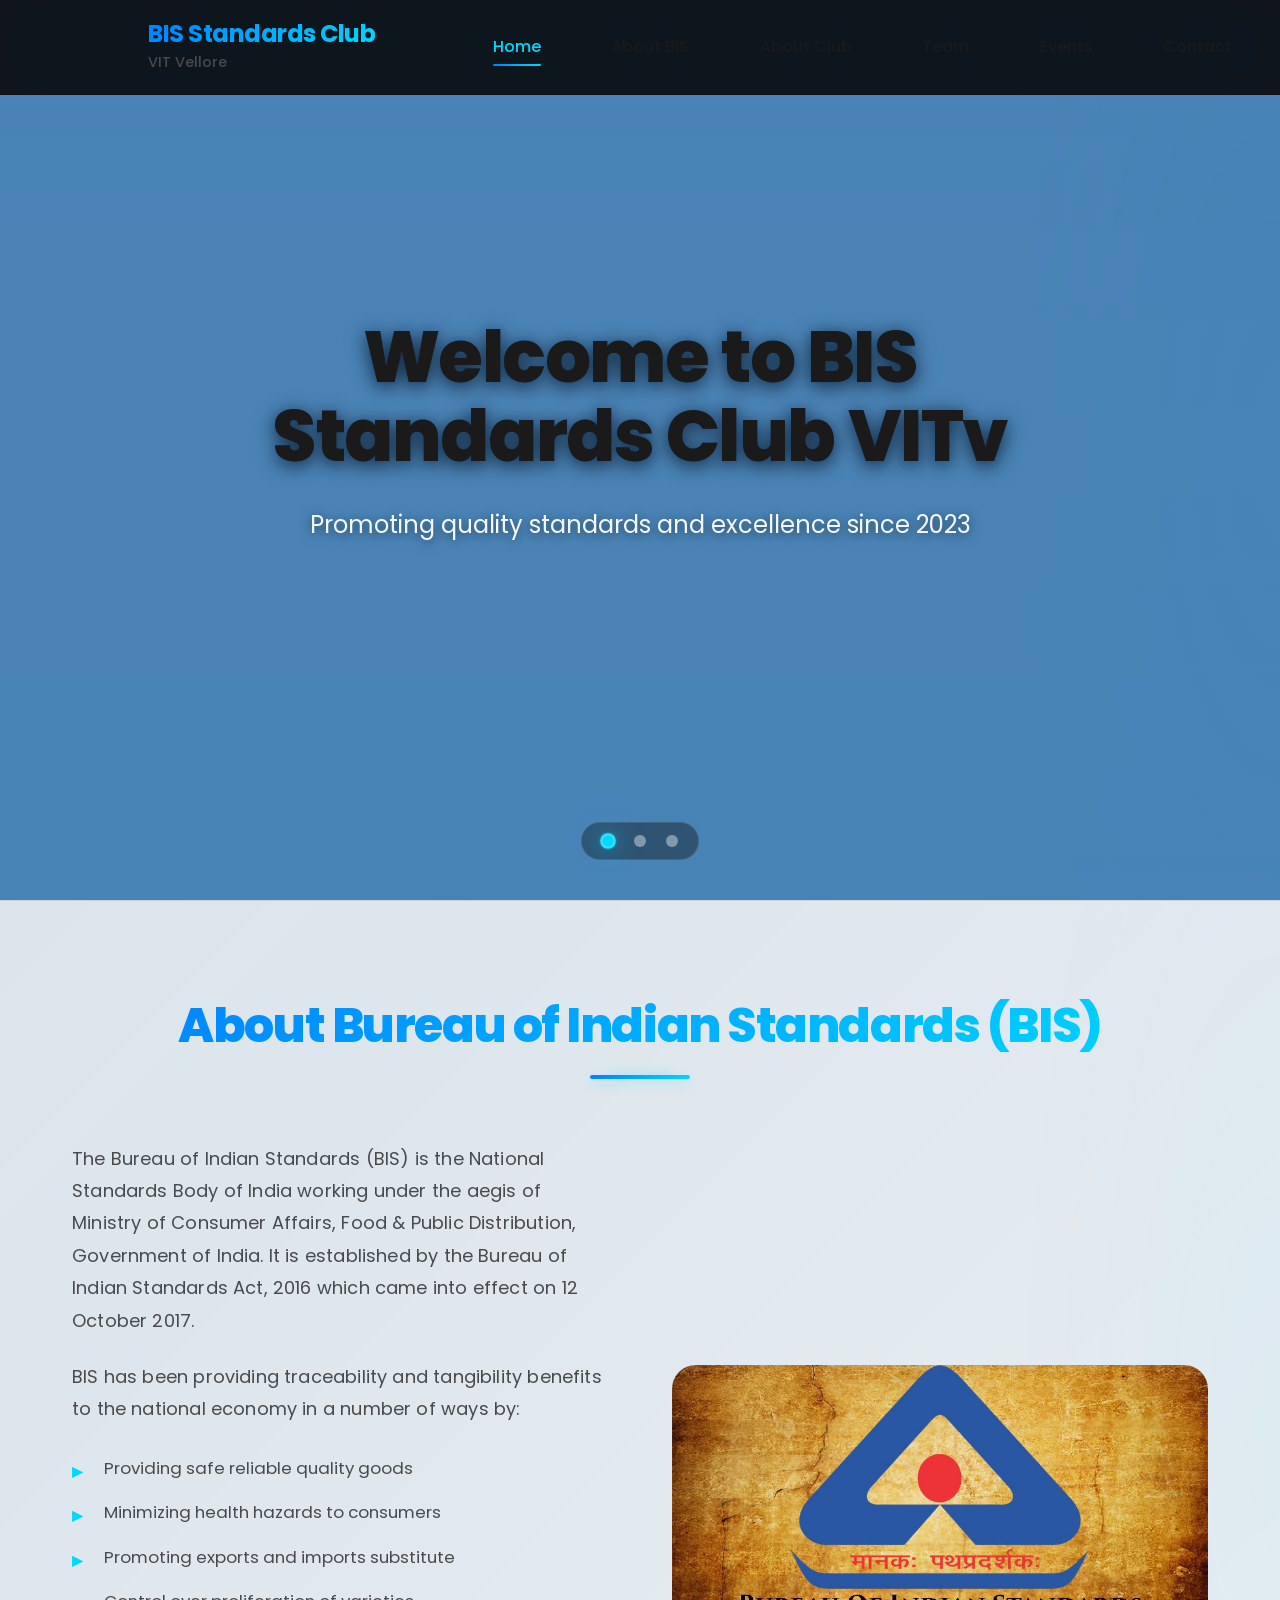
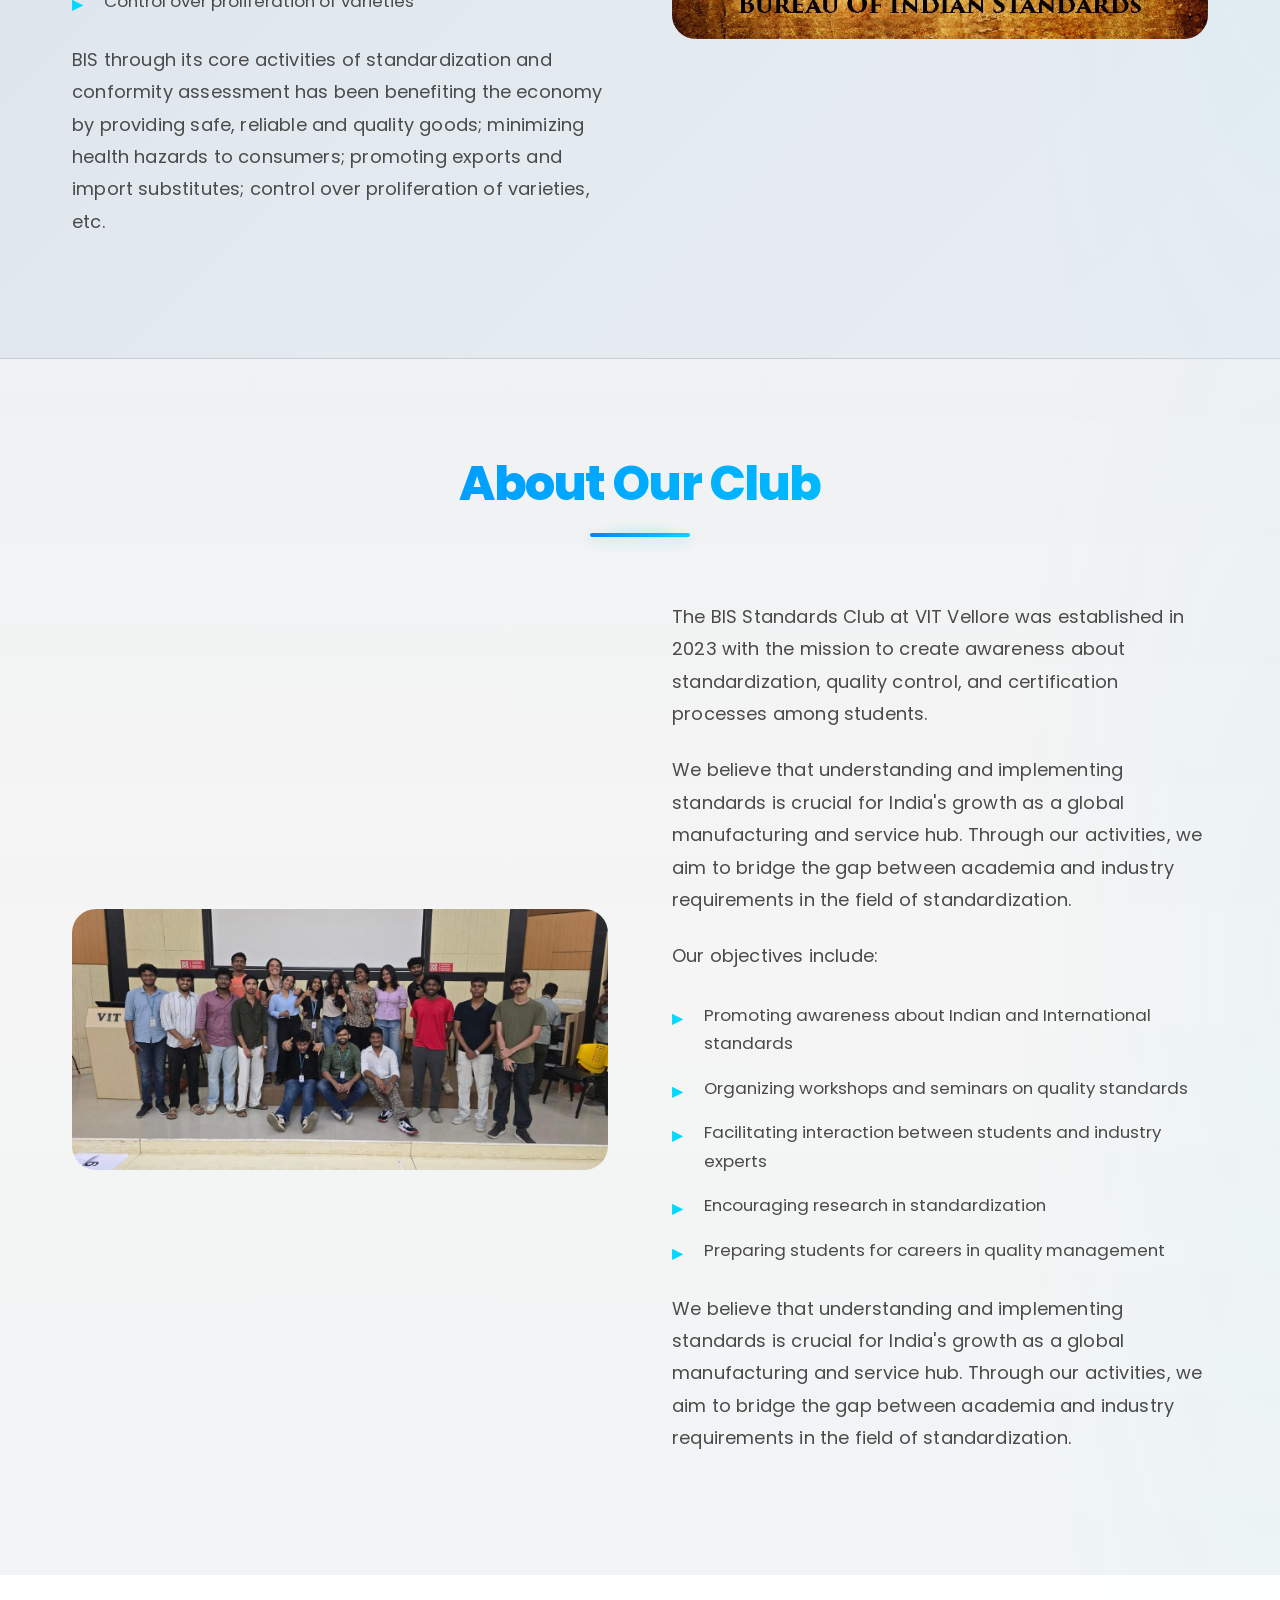
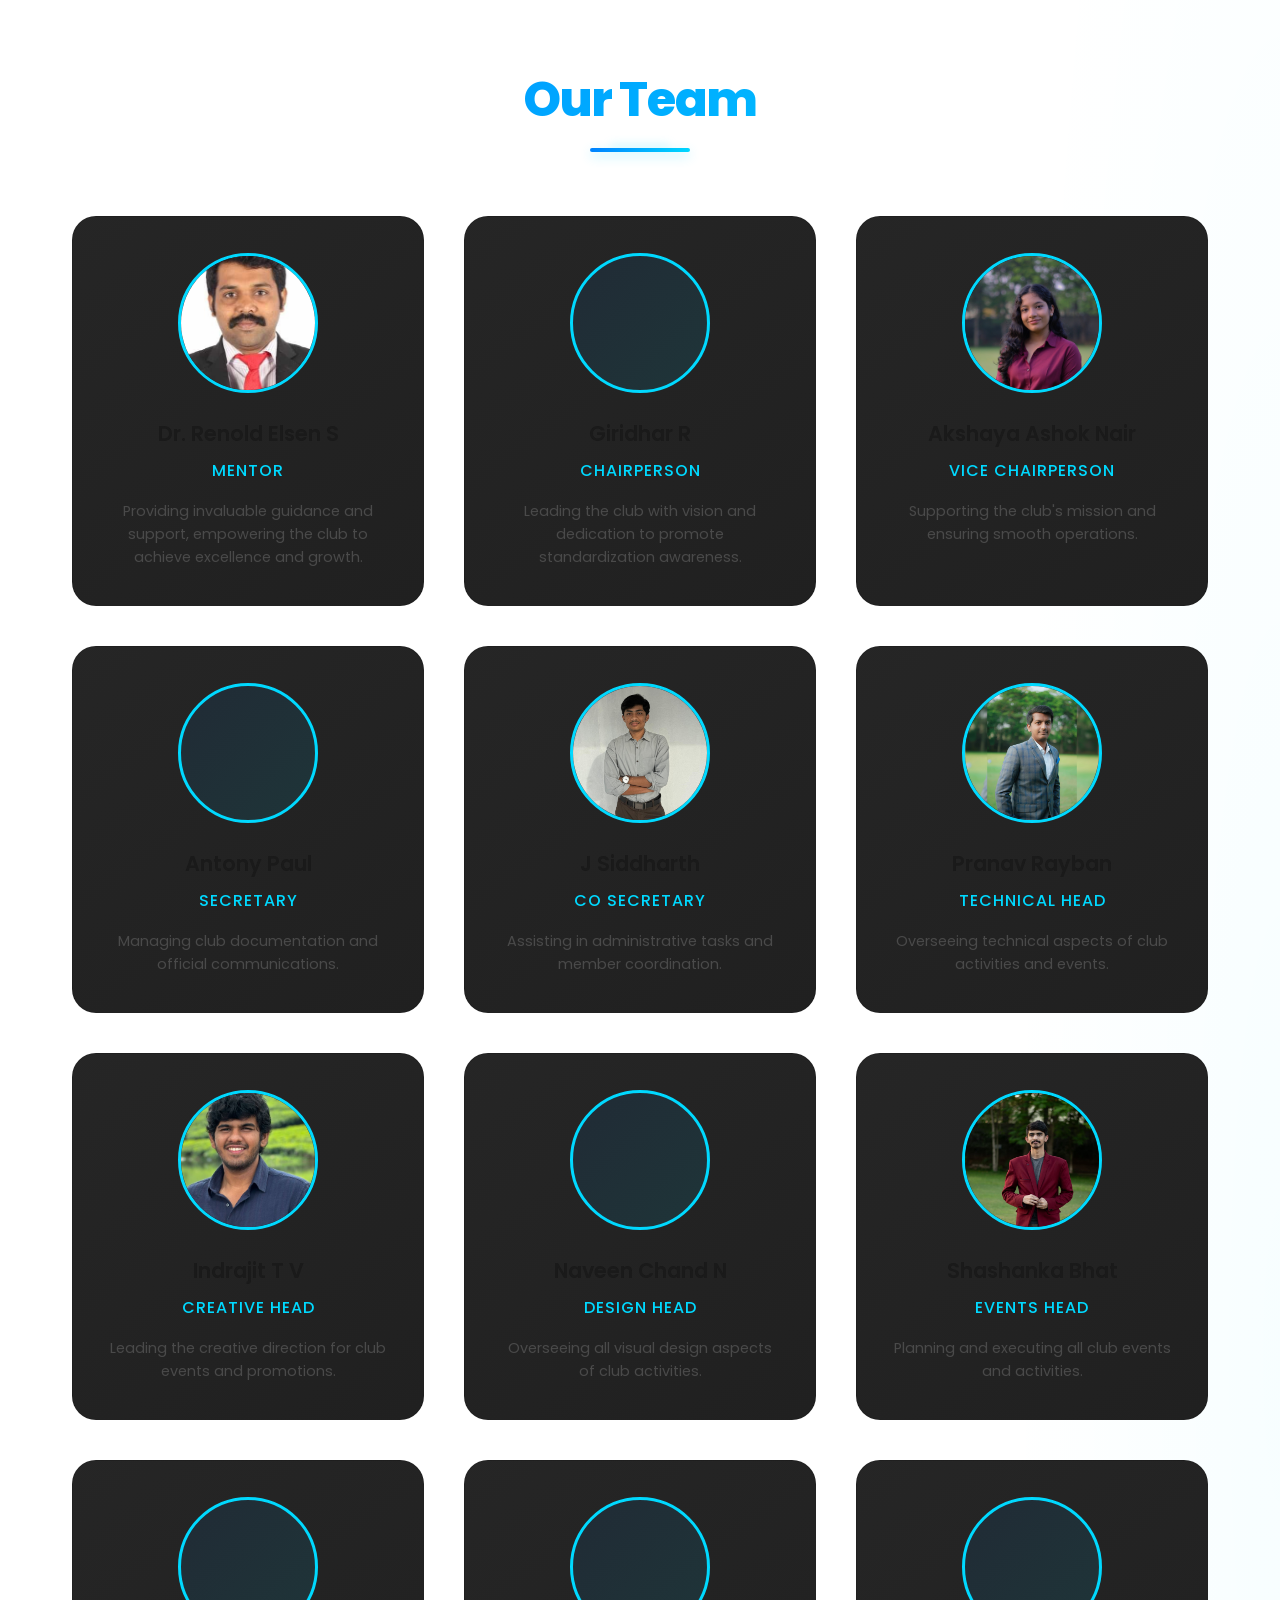
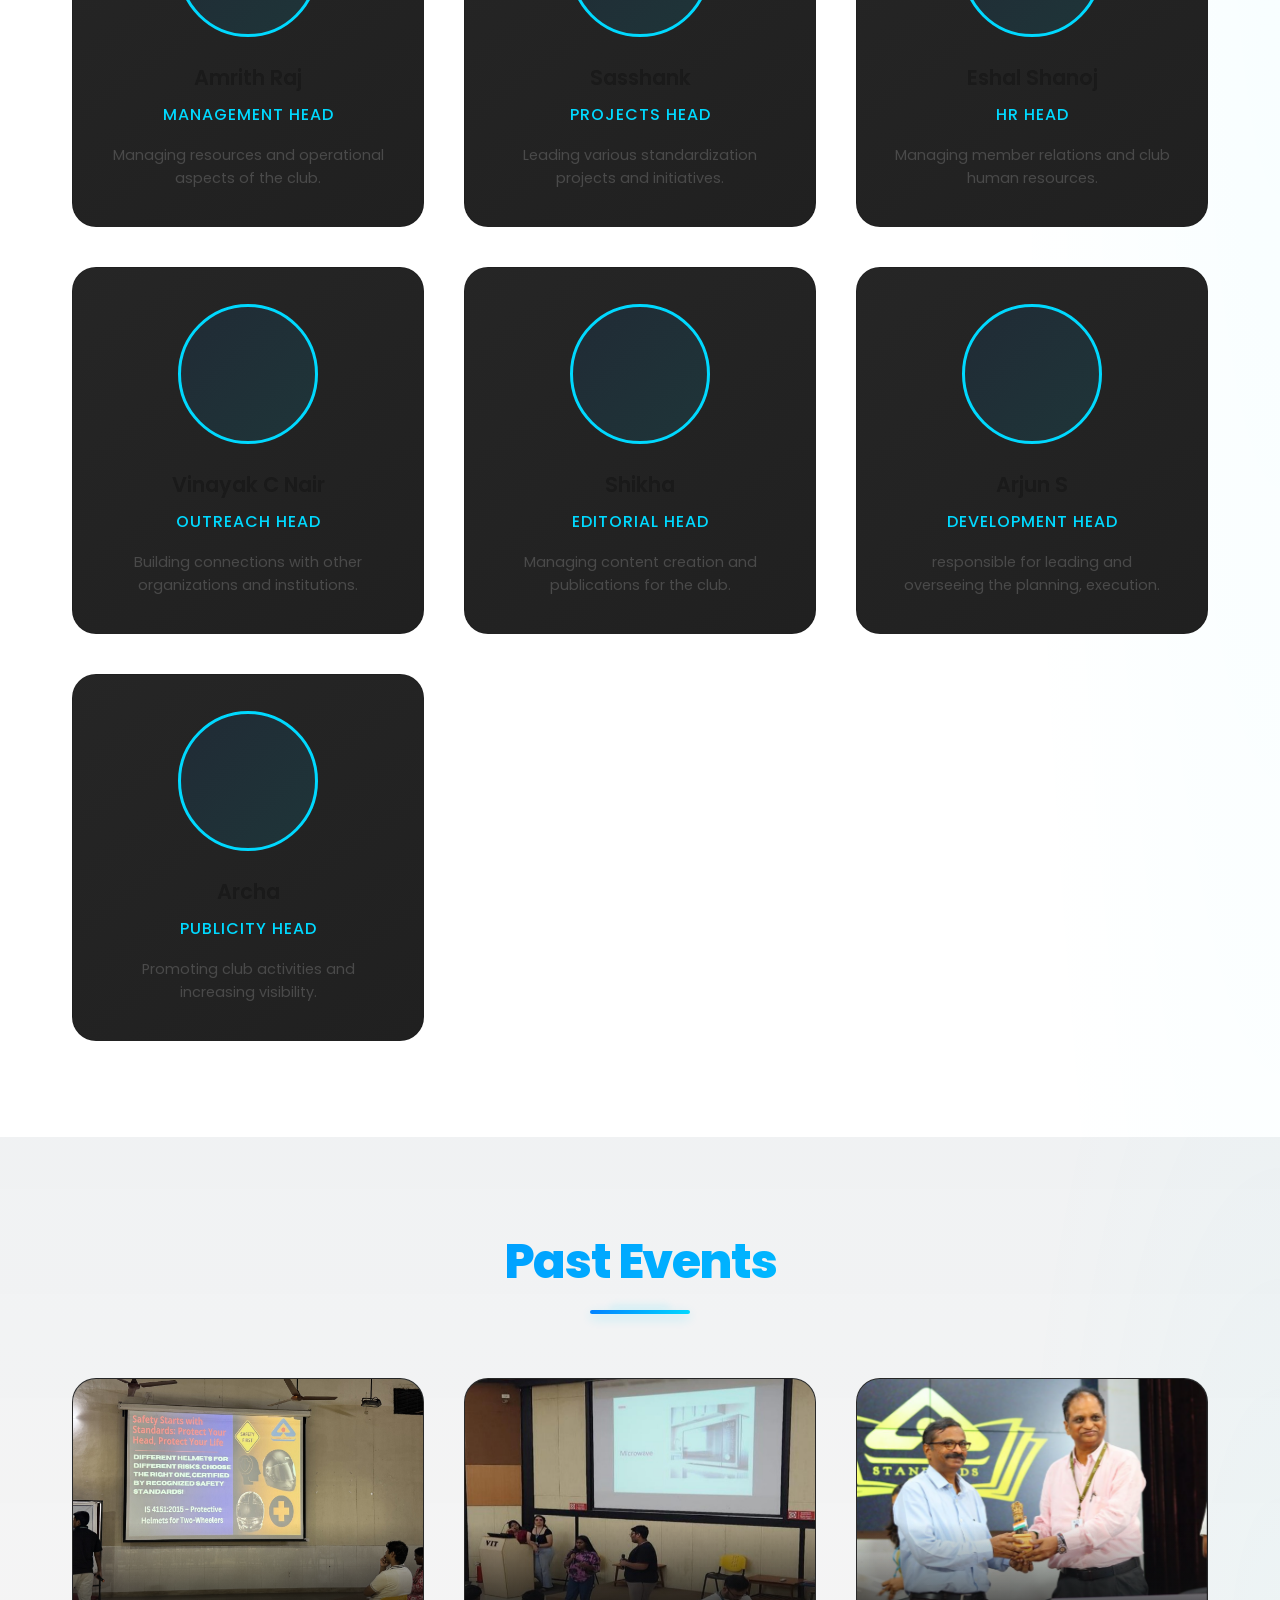
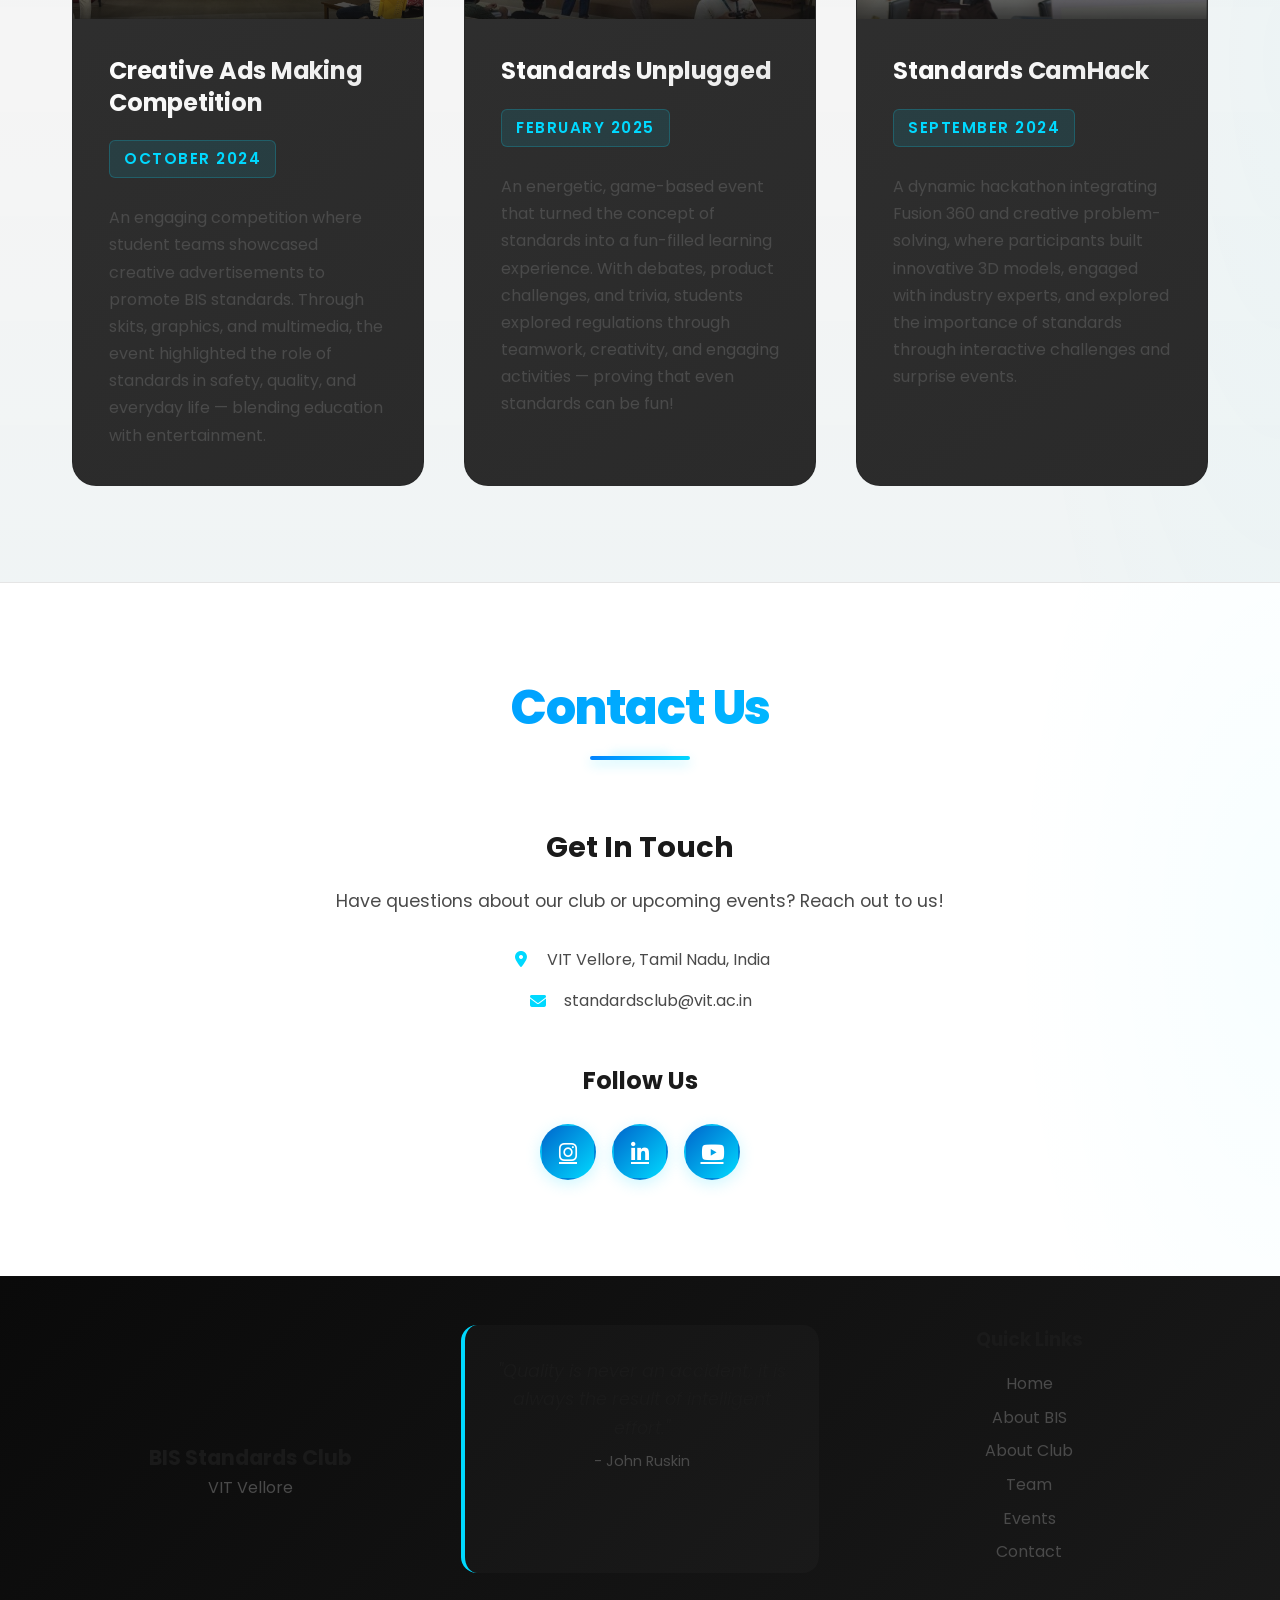
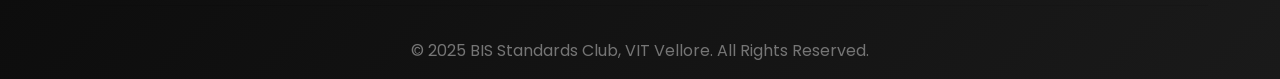
==== commit 59a5b44f: "Complete website optimization and mobile menu fixes - Added modern aesthetic UI with glassmorphism e" ====
--- a/page.html
+++ b/page.html
@@ -26,12 +26,34 @@
 
     <!-- Additional Tags -->
     <meta name="author" content="Pranav Rayban">
-    <meta name="viewport" content="width=device-width, initial-scale=1.0">
+    <meta name="theme-color" content="#00539c">
+    <meta name="mobile-web-app-capable" content="yes">
+    <meta name="apple-mobile-web-app-capable" content="yes">
+    <meta name="apple-mobile-web-app-status-bar-style" content="black-translucent">
+    
+    <!-- Performance Optimization: Resource Hints -->
+    <link rel="preconnect" href="https://fonts.googleapis.com">
+    <link rel="preconnect" href="https://fonts.gstatic.com" crossorigin>
+    <link rel="preconnect" href="https://cdnjs.cloudflare.com">
+    <link rel="preconnect" href="https://standardsclubvitv.github.io">
+    <link rel="dns-prefetch" href="https://images.unsplash.com">
+    <link rel="dns-prefetch" href="https://cdn.jsdelivr.net">
+    
+    <!-- Preload Critical Resources -->
+    <link rel="preload" href="https://fonts.googleapis.com/css2?family=Poppins:wght@300;400;500;600;700&display=swap" as="style">
+    <link rel="preload" href="https://standardsclubvitv.github.io/image-api/images/logo_club.png" as="image">
+    
     <title>BIS Standards Club - VIT Vellore</title>
+    
+    <!-- Stylesheets -->
     <link rel="stylesheet" href="index.css">
-    <link rel="stylesheet" href="https://cdnjs.cloudflare.com/ajax/libs/font-awesome/6.4.0/css/all.min.css">
-    <link href="https://fonts.googleapis.com/css2?family=Poppins:wght@300;400;500;600;700&display=swap"
-        rel="stylesheet">
+    <link rel="stylesheet" href="https://cdnjs.cloudflare.com/ajax/libs/font-awesome/6.4.0/css/all.min.css" media="print" onload="this.media='all'">
+    <link href="https://fonts.googleapis.com/css2?family=Poppins:wght@300;400;500;600;700&display=swap" rel="stylesheet">
+    
+    <!-- Module preload for better JS performance -->
+    <link rel="modulepreload" href="data.js">
+    <link rel="modulepreload" href="pageRenderer.js">
+    <link rel="modulepreload" href="index.js">
 </head>
 
 <!-- Standard Favicon (PNG) -->
@@ -41,11 +63,35 @@
 <link rel="apple-touch-icon" href="https://standardsclubvitv.github.io/image-api/images/logo_club.png">
 
 <!-- For IE and Older Browsers (ICO format - optional) -->
-<link rel="shortcut icon" href="https://standardsclubvitv.github.io/image-api/images/logo_club.png" type="image/x-icon">
+    <link rel="shortcut icon" href="https://standardsclubvitv.github.io/image-api/images/logo_club.png" type="image/x-icon">
+    
+    <!-- Web App Manifest -->
+    <link rel="manifest" href="./manifest.json">
 
 <body>
     <!-- Particle Background -->
     <div id="particles-js"></div>
+    
+    <!-- PWA Install Banner -->
+    <div id="install-banner" class="install-banner" style="display: none;">
+        <div class="install-banner-content">
+            <div class="install-banner-icon">
+                <i class="fas fa-mobile-alt"></i>
+            </div>
+            <div class="install-banner-text">
+                <h3>Install BIS Club App</h3>
+                <p>Add to home screen for quick access and offline support</p>
+            </div>
+            <div class="install-banner-actions">
+                <button id="install-button" class="install-btn-primary">
+                    <i class="fas fa-download"></i> Install
+                </button>
+                <button id="install-dismiss" class="install-btn-secondary">
+                    <i class="fas fa-times"></i>
+                </button>
+            </div>
+        </div>
+    </div>
 
     <!-- Header Section -->
     <header>
@@ -67,9 +113,9 @@
                     <li><a href="#events">Events</a></li>
                     <li><a href="#contact">Contact</a></li>
                 </ul>
-                <div class="mobile-menu-btn">
+                <button class="mobile-menu-btn" aria-label="Toggle mobile menu">
                     <i class="fas fa-bars"></i>
-                </div>
+                </button>
             </nav>
         </div>
     </header>
@@ -85,7 +131,7 @@
                 </div>
             </div>
             <div class="slide"
-                style="background-image: linear-gradient(rgba(0, 83, 156, 0.7), rgba(0, 83, 156, 0.7)), url('https://images.unsplash.com/photo-1523050854058-8df90110c9f1?ixlib=rb-4.0.3&ixid=M3wxMjA3fDB8MHxwaG90by1wYWdlfHx8fGVufDB8fHx8fA%3D%3D&auto=format&fit=crop&w=1470&q=80');">
+                style="background-image: linear-gradient(rgba(0, 83, 156, 0.7), rgba(0, 83, 156, 0.7)), url('https://images.unsplash.com/photo-1517245386807-bb43f82c33c4?ixlib=rb-4.0.3&ixid=M3wxMjA3fDB8MHxwaG90by1wYWdlfHx8fGVufDB8fHx8fA%3D%3D&auto=format&fit=crop&w=1470&q=80');">
                 <div class="slide-content">
                     <h2>Empowering Students</h2>
                     <p>Developing future leaders in standardization</p>
@@ -378,14 +424,14 @@
                 <!-- Finance Head -->
                 <div class="team-member">
                     <div class="member-img">
-                        <img src="./profile/Devadutt.jpg" alt="Devadutt" loading="lazy">
-                        <div class="social-links">
-                            <a href="#"><i class="fab fa-linkedin"></i></a>
-                        </div>
-                    </div>
-                    <h3>Devadutt</h3>
-                    <p class="position">Finance Head</p>
-                    <p class="bio">Managing club finances and budgeting for activities.</p>
+                        <img src="./profile/development head.jpg" alt="Devadutt" loading="lazy">
+                        <div class="social-links">
+                            <a href="https://www.linkedin.com/in/arjun-s-b45593239?utm_source=share_via&utm_content=profile&utm_medium=member_android"><i class="fab fa-linkedin"></i></a>
+                        </div>
+                    </div>
+                    <h3>Arjun S</h3>
+                    <p class="position">Development head</p>
+                    <p class="bio">responsible for leading and overseeing the planning, execution.</p>
                 </div>
 
                 <!-- Publicity Head -->
@@ -515,17 +561,128 @@
         </div>
     </footer>
 
-    <!-- Particles.js Library -->
-    <script src="https://cdn.jsdelivr.net/particles.js/2.0.0/particles.min.js"></script>
-    <script src="data.js"></script>
-    <script src="pageRenderer.js"></script>
-    <script src="index.js"></script>
+    <!-- Particles.js Library - Load asynchronously -->
+    <script src="https://cdn.jsdelivr.net/particles.js/2.0.0/particles.min.js" defer></script>
+    
+    <!-- Application Scripts - Load with defer for better performance -->
+    <script src="data.js" defer></script>
+    <script src="pageRenderer.js" defer></script>
+    <script src="index.js" defer></script>
     
     <script>
         // Initialize with enhanced features
         document.addEventListener('DOMContentLoaded', () => {
-            window.BISClub.init();
+            // Small delay to ensure all scripts are loaded
+            setTimeout(() => {
+                if (window.BISClub) {
+                    window.BISClub.init();
+                }
+            }, 100);
         });
+        
+        // Progressive Web App - Install prompt
+        let deferredPrompt;
+        const installBanner = document.getElementById('install-banner');
+        const installButton = document.getElementById('install-button');
+        const dismissButton = document.getElementById('install-dismiss');
+
+        // Listen for the beforeinstallprompt event
+        window.addEventListener('beforeinstallprompt', (e) => {
+            // Prevent the default mini-infobar from appearing on mobile
+            e.preventDefault();
+            // Stash the event so it can be triggered later
+            deferredPrompt = e;
+            console.log('💡 App can be installed');
+            
+            // Show our custom install banner after a short delay
+            setTimeout(() => {
+                if (installBanner && !localStorage.getItem('pwa-install-dismissed')) {
+                    installBanner.style.display = 'block';
+                }
+            }, 3000); // Show banner 3 seconds after page load
+        });
+
+        // Install button click handler
+        if (installButton) {
+            installButton.addEventListener('click', async () => {
+                if (!deferredPrompt) {
+                    console.log('⚠️ Install prompt not available');
+                    return;
+                }
+
+                // Show the install prompt
+                deferredPrompt.prompt();
+                
+                // Wait for the user's response
+                const { outcome } = await deferredPrompt.userChoice;
+                console.log(`👤 User response: ${outcome}`);
+                
+                // Hide the banner regardless of outcome
+                if (installBanner) {
+                    installBanner.style.display = 'none';
+                }
+                
+                // Clear the deferredPrompt
+                deferredPrompt = null;
+                
+                // Remember that user interacted with install
+                localStorage.setItem('pwa-install-prompted', 'true');
+            });
+        }
+
+        // Dismiss button click handler
+        if (dismissButton) {
+            dismissButton.addEventListener('click', () => {
+                if (installBanner) {
+                    installBanner.style.animation = 'slideDownBanner 0.3s ease-out forwards';
+                    setTimeout(() => {
+                        installBanner.style.display = 'none';
+                    }, 300);
+                }
+                // Remember user dismissed the banner (for 7 days)
+                localStorage.setItem('pwa-install-dismissed', Date.now() + (7 * 24 * 60 * 60 * 1000));
+            });
+        }
+
+        // Track app install
+        window.addEventListener('appinstalled', () => {
+            console.log('✅ BIS Club PWA installed successfully');
+            if (installBanner) {
+                installBanner.style.display = 'none';
+            }
+            deferredPrompt = null;
+            localStorage.setItem('pwa-installed', 'true');
+            
+            // Show success message
+            const successMsg = document.createElement('div');
+            successMsg.style.cssText = `
+                position: fixed;
+                top: 20px;
+                left: 50%;
+                transform: translateX(-50%);
+                background: rgba(0, 217, 255, 0.95);
+                color: #0a0a0a;
+                padding: 1rem 2rem;
+                border-radius: 50px;
+                font-weight: 600;
+                z-index: 10001;
+                animation: slideDownBanner 0.5s ease-out;
+            `;
+            successMsg.innerHTML = '<i class="fas fa-check-circle"></i> App installed successfully!';
+            document.body.appendChild(successMsg);
+            setTimeout(() => successMsg.remove(), 3000);
+        });
+
+        // Check if already installed
+        if (localStorage.getItem('pwa-installed')) {
+            console.log('✅ PWA already installed');
+        }
+
+        // Clear expired dismiss flag
+        const dismissedUntil = localStorage.getItem('pwa-install-dismissed');
+        if (dismissedUntil && Date.now() > parseInt(dismissedUntil)) {
+            localStorage.removeItem('pwa-install-dismissed');
+        }
     </script>
 </body>
 
--- a/index.css
+++ b/index.css
@@ -1,5 +1,6 @@
 /* BIS Standards Club - Complete Responsive CSS */
 /* Modern, optimized styles with mobile-first approach */
+/* Optimized for performance on all devices including iPhone */
 
 /* ===== RESET & BASE STYLES ===== */
 * {
@@ -8,76 +9,90 @@
     box-sizing: border-box;
 }
 
-/* Performance optimizations */
+/* Performance optimizations - only animate when needed */
 *,
 *::before,
 *::after {
-    -webkit-transform: translate3d(0, 0, 0);
-    transform: translate3d(0, 0, 0);
-}
-
-/* Enable hardware acceleration for smooth animations */
-.team-member,
-.event-card,
-.slide,
+    -webkit-tap-highlight-color: transparent;
+}
+
+/* Enable hardware acceleration only for animating elements */
+.team-member:hover,
+.event-card:hover,
+.slide.active,
 .member-img,
-nav a {
+nav a:hover {
     will-change: transform;
     backface-visibility: hidden;
     -webkit-backface-visibility: hidden;
+    transform: translate3d(0, 0, 0);
 }
 
 :root {
-    /* Color Palette */
-    --primary-blue: #00539c;
-    --secondary-blue: #0074d9;
-    --accent-cyan: #00d4ff;
-    --dark-bg: #0a0a0a;
+    /* Color Palette - Modern & Vibrant */
+    --primary-blue: #0066cc;
+    --secondary-blue: #0080ff;
+    --accent-cyan: #00d9ff;
+    --dark-bg: #0d0d0d;
     --card-bg: #1a1a1a;
+    --card-hover: #242424;
     --text-primary: #ffffff;
-    --text-secondary: #b0b0b0;
-    --text-muted: #808080;
-    --border-light: rgba(255, 255, 255, 0.1);
-    --gradient-primary: linear-gradient(135deg, var(--primary-blue), var(--secondary-blue));
-    --gradient-accent: linear-gradient(135deg, var(--secondary-blue), var(--accent-cyan));
-    --shadow-light: 0 4px 20px rgba(0, 212, 255, 0.1);
-    --shadow-medium: 0 8px 40px rgba(0, 212, 255, 0.15);
-    --shadow-heavy: 0 15px 60px rgba(0, 212, 255, 0.2);
+    --text-secondary: #b8b8b8;
+    --text-muted: #8a8a8a;
+    --border-light: rgba(255, 255, 255, 0.08);
+    --border-accent: rgba(0, 217, 255, 0.2);
+    --gradient-primary: linear-gradient(135deg, #0066cc 0%, #0080ff 100%);
+    --gradient-accent: linear-gradient(135deg, #0080ff 0%, #00d9ff 100%);
+    --gradient-overlay: linear-gradient(180deg, rgba(13, 13, 13, 0.7) 0%, rgba(13, 13, 13, 0.9) 100%);
+    --shadow-sm: 0 2px 8px rgba(0, 0, 0, 0.2);
+    --shadow-md: 0 4px 20px rgba(0, 217, 255, 0.15);
+    --shadow-lg: 0 8px 32px rgba(0, 217, 255, 0.2);
+    --shadow-xl: 0 12px 48px rgba(0, 217, 255, 0.25);
     
     /* Spacing */
-    --section-padding: 5rem 0;
-    --container-padding: 0 2rem;
-    --border-radius: 12px;
-    --border-radius-lg: 20px;
-    
-    /* Transitions */
-    --transition-fast: 0.2s ease;
-    --transition-smooth: 0.4s cubic-bezier(0.4, 0, 0.2, 1);
-    --transition-bounce: 0.6s cubic-bezier(0.68, -0.55, 0.265, 1.55);
-    
-    /* Performance optimizations */
-    --gpu-acceleration: translate3d(0, 0, 0);
+    --section-padding: clamp(3rem, 8vw, 6rem) 0;
+    --container-padding: 0 clamp(1rem, 4vw, 2rem);
+    --border-radius: 16px;
+    --border-radius-lg: 24px;
+    --border-radius-xl: 32px;
+    
+    /* Transitions - Optimized for performance */
+    --transition-fast: 0.15s ease-out;
+    --transition-smooth: 0.3s cubic-bezier(0.4, 0, 0.2, 1);
+    --transition-bounce: 0.5s cubic-bezier(0.68, -0.35, 0.265, 1.35);
+    
+    /* Z-index layers */
+    --z-particles: -1;
+    --z-content: 1;
+    --z-header: 100;
+    --z-mobile-menu: 9999;
+    --z-modal: 1000;
 }
 
 html {
     scroll-behavior: smooth;
     font-size: 16px;
-    /* Optimize scrolling performance */
     overflow-x: hidden;
+    /* Better touch scrolling for iOS */
     -webkit-overflow-scrolling: touch;
+    /* Prevent font size adjustment on orientation change */
+    -webkit-text-size-adjust: 100%;
+    text-size-adjust: 100%;
 }
 
 body {
-    font-family: 'Poppins', -apple-system, BlinkMacSystemFont, 'Segoe UI', sans-serif;
+    font-family: 'Poppins', -apple-system, BlinkMacSystemFont, 'Segoe UI', 'Roboto', 'Helvetica Neue', sans-serif;
     background: var(--dark-bg);
     color: var(--text-primary);
     line-height: 1.6;
     overflow-x: hidden;
     min-height: 100vh;
-    /* Enable smooth scrolling on iOS */
+    /* iOS optimizations */
+    -webkit-font-smoothing: antialiased;
+    -moz-osx-font-smoothing: grayscale;
     -webkit-overflow-scrolling: touch;
-    /* Optimize repainting */
-    transform: translate3d(0, 0, 0);
+    /* Improve text rendering */
+    text-rendering: optimizeLegibility;
 }
 
 /* ===== UTILITY CLASSES ===== */
@@ -89,45 +104,69 @@
 
 /* Image optimization for better performance */
 img {
+    max-width: 100%;
+    height: auto;
+    display: block;
+    /* Better image rendering */
     image-rendering: -webkit-optimize-contrast;
     image-rendering: crisp-edges;
-    backface-visibility: hidden;
-    -webkit-backface-visibility: hidden;
+    /* Prevent image flickering on iOS */
+    -webkit-transform: translateZ(0);
     transform: translateZ(0);
-    will-change: transform;
-}
-
-img[loading="lazy"] {
+    /* Lazy load fade-in effect */
     opacity: 0;
-    transition: opacity 0.3s ease;
-}
-
-img[loading="lazy"].loaded {
+    transition: opacity 0.4s ease-out;
+}
+
+img.loaded,
+img[loading="eager"] {
     opacity: 1;
+}
+
+/* Prevent layout shift during image load */
+img[width][height] {
+    aspect-ratio: attr(width) / attr(height);
 }
 
 .section-title {
     font-size: clamp(2rem, 5vw, 3rem);
-    font-weight: 700;
+    font-weight: 800;
     text-align: center;
-    margin-bottom: 3rem;
+    margin-bottom: clamp(2.5rem, 6vw, 4rem);
     background: var(--gradient-accent);
     -webkit-background-clip: text;
     -webkit-text-fill-color: transparent;
     background-clip: text;
     position: relative;
+    letter-spacing: -0.03em;
+    line-height: 1.2;
+    padding-bottom: 1.5rem;
 }
 
 .section-title::after {
     content: '';
     position: absolute;
-    bottom: -10px;
+    bottom: 0;
     left: 50%;
     transform: translateX(-50%);
-    width: 80px;
-    height: 3px;
+    width: 100px;
+    height: 4px;
     background: var(--gradient-accent);
-    border-radius: 2px;
+    border-radius: 4px;
+    box-shadow: 0 4px 12px rgba(0, 217, 255, 0.3);
+}
+
+.section-title::before {
+    content: '';
+    position: absolute;
+    bottom: 4px;
+    left: 50%;
+    transform: translateX(-50%);
+    width: 60px;
+    height: 4px;
+    background: rgba(0, 217, 255, 0.2);
+    border-radius: 4px;
+    filter: blur(4px);
 }
 
 /* ===== PARTICLE BACKGROUND ===== */
@@ -147,113 +186,183 @@
     top: 0;
     left: 0;
     right: 0;
-    z-index: 1000;
-    background: rgba(10, 10, 10, 0.95);
-    backdrop-filter: blur(20px);
+    z-index: var(--z-header);
+    background: rgba(13, 13, 13, 0.92);
+    backdrop-filter: blur(24px) saturate(180%);
+    -webkit-backdrop-filter: blur(24px) saturate(180%);
     border-bottom: 1px solid var(--border-light);
-    transition: all var(--transition-smooth);
+    transition: transform var(--transition-smooth), 
+                background var(--transition-smooth),
+                box-shadow var(--transition-smooth);
+    /* iOS Safari fix for fixed header */
+    -webkit-transform: translateZ(0);
+    transform: translateZ(0);
+}
+
+header.scrolled {
+    background: rgba(13, 13, 13, 0.98);
+    box-shadow: var(--shadow-md);
+}
+
+header.hidden {
+    transform: translateY(-100%);
 }
 
 header .container {
     display: flex;
     justify-content: space-between;
     align-items: center;
-    padding: 1rem 2rem;
+    padding: clamp(0.75rem, 2vw, 1.25rem) clamp(1rem, 4vw, 2rem);
+    max-width: 1400px;
 }
 
 .logo {
     display: flex;
     align-items: center;
-    gap: 1rem;
+    gap: clamp(0.5rem, 2vw, 1rem);
     text-decoration: none;
     color: var(--text-primary);
+    z-index: 10;
+    position: relative;
 }
 
 .logo img {
-    width: 100px;
-    height: 50px;
+    width: clamp(70px, 15vw, 100px);
+    height: clamp(35px, 7.5vw, 50px);
     border-radius: 50%;
     object-fit: cover;
+    transition: transform var(--transition-smooth);
+}
+
+.logo:hover img {
+    transform: scale(1.05);
+}
+
+.logo div {
+    display: flex;
+    flex-direction: column;
+    gap: 0.125rem;
 }
 
 .logo h1 {
-    font-size: 1.5rem;
+    font-size: clamp(1.1rem, 3vw, 1.5rem);
     font-weight: 700;
     background: var(--gradient-accent);
     -webkit-background-clip: text;
     -webkit-text-fill-color: transparent;
     background-clip: text;
+    line-height: 1.2;
+    letter-spacing: -0.02em;
 }
 
 .logo p {
-    font-size: 0.9rem;
+    font-size: clamp(0.75rem, 2vw, 0.9rem);
     color: var(--text-secondary);
-    margin-top: -5px;
+    font-weight: 500;
+}
+
+nav {
+    position: relative;
 }
 
 nav ul {
     display: flex;
     list-style: none;
-    gap: 2rem;
+    gap: clamp(1rem, 3vw, 2.5rem);
     align-items: center;
+    margin: 0;
 }
 
 nav a {
     color: var(--text-primary);
     text-decoration: none;
     font-weight: 500;
-    padding: 0.5rem 1rem;
+    font-size: clamp(0.9rem, 2vw, 1rem);
+    padding: 0.625rem 1rem;
     border-radius: var(--border-radius);
-    transition: all var(--transition-smooth);
+    transition: color var(--transition-fast), 
+                background var(--transition-fast),
+                transform var(--transition-fast);
     position: relative;
-}
-
-nav a::before {
+    display: inline-block;
+    white-space: nowrap;
+}
+
+nav a::after {
     content: '';
     position: absolute;
-    bottom: -2px;
+    bottom: 0.25rem;
     left: 50%;
     width: 0;
     height: 2px;
-    background: var(--accent-cyan);
-    transition: all var(--transition-smooth);
-    transform: translateX(-50%);
-}
-
-nav a:hover::before,
-nav a.active::before {
-    width: 100%;
+    background: var(--gradient-accent);
+    transition: width var(--transition-smooth), left var(--transition-smooth);
+    border-radius: 2px;
+}
+
+nav a:hover::after,
+nav a.active::after {
+    width: calc(100% - 2rem);
+    left: 1rem;
 }
 
 nav a:hover,
 nav a.active {
     color: var(--accent-cyan);
-    transform: translateY(-2px);
+}
+
+nav a:active {
+    transform: scale(0.95);
 }
 
 .mobile-menu-btn {
-    display: none;
+    display: none; /* Hidden by default on desktop */
     font-size: 1.5rem;
     color: var(--text-primary);
     cursor: pointer;
-    padding: 0.5rem;
+    padding: 0.625rem;
     border-radius: var(--border-radius);
+    background: transparent;
+    border: 1px solid var(--border-light);
     transition: all var(--transition-fast);
+    -webkit-tap-highlight-color: rgba(0, 217, 255, 0.2);
+    z-index: 10000; /* Higher than mobile menu to stay clickable */
+    position: relative;
+    min-width: 44px; /* Minimum touch target size */
+    min-height: 44px;
+    align-items: center;
+    justify-content: center;
+    user-select: none;
+    -webkit-user-select: none;
+    touch-action: manipulation;
+}
+
+.mobile-menu-btn i {
+    pointer-events: none; /* Prevent icon from blocking clicks */
 }
 
 .mobile-menu-btn:hover {
-    background: rgba(255, 255, 255, 0.1);
-    transform: scale(1.1);
+    background: rgba(0, 217, 255, 0.1);
+    border-color: var(--accent-cyan);
+    transform: scale(1.05);
+}
+
+.mobile-menu-btn:active {
+    transform: scale(0.95);
+    background: rgba(0, 217, 255, 0.2);
 }
 
 /* ===== HERO SECTION ===== */
 .hero {
-    height: 100vh;
+    min-height: 100vh;
+    min-height: 100dvh; /* Dynamic viewport height for mobile browsers */
     position: relative;
     overflow: hidden;
     display: flex;
     align-items: center;
     justify-content: center;
+    /* Prevent content shift on mobile address bar hide/show */
+    padding-top: 70px;
 }
 
 .hero-slider {
@@ -262,6 +371,7 @@
     left: 0;
     width: 100%;
     height: 100%;
+    z-index: 0;
 }
 
 .slide {
@@ -274,70 +384,149 @@
     background-position: center;
     background-repeat: no-repeat;
     opacity: 0;
-    transition: opacity 1s ease-in-out;
+    visibility: hidden;
+    transition: opacity 0.8s ease-in-out, visibility 0.8s;
     display: flex;
     align-items: center;
     justify-content: center;
-    /* Performance optimizations */
-    will-change: opacity;
-    transform: var(--gpu-acceleration);
+    /* Performance: Only add will-change to active slide */
     backface-visibility: hidden;
+    -webkit-backface-visibility: hidden;
 }
 
 .slide.active {
     opacity: 1;
+    visibility: visible;
+    will-change: opacity;
+}
+
+.slide.active ~ .slide {
+    will-change: auto;
 }
 
 .slide-content {
     text-align: center;
-    max-width: 800px;
-    padding: 2rem;
-    animation: slideUp 1s ease-out;
+    max-width: min(90%, 900px);
+    padding: clamp(1.5rem, 5vw, 3rem);
+    z-index: var(--z-content);
+    position: relative;
+    animation: slideUp 0.8s ease-out both;
+    /* Better text rendering */
+    text-shadow: 0 4px 12px rgba(0, 0, 0, 0.6);
+}
+
+.slide.active .slide-content {
+    animation: slideUp 0.8s ease-out both;
 }
 
 .slide-content h2 {
-    font-size: clamp(2.5rem, 6vw, 4rem);
-    font-weight: 700;
-    margin-bottom: 1.5rem;
-    text-shadow: 2px 2px 10px rgba(0, 0, 0, 0.5);
+    font-size: clamp(2rem, 7vw, 4.5rem);
+    font-weight: 800;
+    margin-bottom: clamp(1rem, 3vw, 2rem);
+    line-height: 1.1;
+    letter-spacing: -0.02em;
+    text-shadow: 0 4px 20px rgba(0, 0, 0, 0.7),
+                 0 2px 8px rgba(0, 102, 204, 0.3);
 }
 
 .slide-content p {
-    font-size: clamp(1.1rem, 3vw, 1.5rem);
-    margin-bottom: 2rem;
-    color: rgba(255, 255, 255, 0.9);
-    text-shadow: 1px 1px 5px rgba(0, 0, 0, 0.5);
+    font-size: clamp(1rem, 3vw, 1.5rem);
+    margin-bottom: clamp(1.5rem, 4vw, 2.5rem);
+    color: rgba(255, 255, 255, 0.95);
+    line-height: 1.5;
+    font-weight: 400;
+    text-shadow: 0 2px 12px rgba(0, 0, 0, 0.6);
 }
 
 .slider-nav {
     position: absolute;
-    bottom: 2rem;
+    bottom: clamp(1.5rem, 4vw, 2.5rem);
     left: 50%;
     transform: translateX(-50%);
     display: flex;
-    gap: 1rem;
+    gap: clamp(0.75rem, 2vw, 1.25rem);
+    padding: 0.75rem 1.25rem;
+    background: rgba(13, 13, 13, 0.4);
+    backdrop-filter: blur(12px);
+    -webkit-backdrop-filter: blur(12px);
+    border-radius: 50px;
+    border: 1px solid rgba(255, 255, 255, 0.1);
+    z-index: 10;
 }
 
 .dot {
     width: 12px;
     height: 12px;
     border-radius: 50%;
-    background: rgba(255, 255, 255, 0.5);
+    background: rgba(255, 255, 255, 0.4);
     cursor: pointer;
-    transition: all var(--transition-smooth);
+    transition: all 0.4s cubic-bezier(0.4, 0, 0.2, 1);
+    position: relative;
+    border: 2px solid transparent;
+}
+
+.dot::before {
+    content: '';
+    position: absolute;
+    inset: -4px;
+    border-radius: 50%;
+    background: radial-gradient(circle, var(--accent-cyan) 0%, transparent 70%);
+    opacity: 0;
+    transition: opacity var(--transition-smooth);
 }
 
 .dot.active,
 .dot:hover {
     background: var(--accent-cyan);
-    transform: scale(1.2);
-    box-shadow: 0 0 20px var(--accent-cyan);
+    transform: scale(1.3);
+    box-shadow: 0 0 20px rgba(0, 217, 255, 0.6),
+                0 0 40px rgba(0, 217, 255, 0.3);
+    border-color: rgba(255, 255, 255, 0.3);
+}
+
+.dot.active::before,
+.dot:hover::before {
+    opacity: 1;
 }
 
 /* ===== SECTIONS ===== */
 section {
     padding: var(--section-padding);
     position: relative;
+    overflow: hidden;
+}
+
+/* Add subtle animated background to alternating sections */
+section:nth-child(even) {
+    background: linear-gradient(180deg, 
+        rgba(0, 83, 156, 0.02) 0%, 
+        rgba(0, 0, 0, 0) 50%,
+        rgba(0, 217, 255, 0.02) 100%);
+}
+
+section::before {
+    content: '';
+    position: absolute;
+    top: -50%;
+    right: -25%;
+    width: 50%;
+    height: 200%;
+    background: radial-gradient(ellipse at center, 
+        rgba(0, 217, 255, 0.03) 0%, 
+        transparent 60%);
+    pointer-events: none;
+    animation: sectionGlow 15s ease-in-out infinite alternate;
+}
+
+@keyframes sectionGlow {
+    0% {
+        transform: translate(0, 0) scale(1);
+        opacity: 0.3;
+    }
+    100% {
+        transform: translate(-20px, -20px) scale(1.1);
+        opacity: 0.6;
+    }
 }
 
 .content-wrapper {
@@ -359,23 +548,46 @@
 .text-content p {
     margin-bottom: 1.5rem;
     color: var(--text-secondary);
-    font-size: 1.1rem;
+    font-size: clamp(1rem, 2.5vw, 1.125rem);
     line-height: 1.8;
+    font-weight: 400;
+    letter-spacing: 0.01em;
 }
 
 .text-content ul {
-    margin: 1.5rem 0;
-    padding-left: 2rem;
+    margin: 1.75rem 0;
+    padding-left: 0;
+    list-style: none;
 }
 
 .text-content li {
-    margin-bottom: 0.8rem;
+    margin-bottom: 1rem;
     color: var(--text-secondary);
     position: relative;
-}
-
-.text-content li::marker {
+    padding-left: 2rem;
+    font-size: clamp(0.95rem, 2.5vw, 1.05rem);
+    line-height: 1.7;
+    transition: all var(--transition-fast);
+}
+
+.text-content li::before {
+    content: '▸';
+    position: absolute;
+    left: 0;
     color: var(--accent-cyan);
+    font-size: 1.2em;
+    font-weight: bold;
+    transition: transform var(--transition-fast);
+}
+
+.text-content li:hover {
+    color: var(--text-primary);
+    transform: translateX(4px);
+}
+
+.text-content li:hover::before {
+    transform: translateX(4px);
+    text-shadow: 0 0 8px rgba(0, 217, 255, 0.6);
 }
 
 .image-content img {
@@ -404,22 +616,30 @@
 
 .team-grid {
     display: grid;
-    grid-template-columns: repeat(auto-fit, minmax(280px, 1fr));
-    gap: 2rem;
-    margin-top: 3rem;
+    grid-template-columns: repeat(auto-fill, minmax(min(280px, 100%), 1fr));
+    gap: clamp(1.5rem, 4vw, 2.5rem);
+    margin-top: clamp(2rem, 5vw, 3rem);
 }
 
 .team-member {
-    background: linear-gradient(145deg, rgba(255, 255, 255, 0.05), rgba(255, 255, 255, 0.02));
-    padding: 2rem;
+    background: linear-gradient(145deg, rgba(26, 26, 26, 0.95), rgba(20, 20, 20, 0.95));
+    padding: clamp(1.5rem, 4vw, 2.25rem);
     border-radius: var(--border-radius-lg);
     text-align: center;
     border: 1px solid var(--border-light);
-    transition: all var(--transition-smooth);
+    transition: transform var(--transition-smooth),
+                box-shadow var(--transition-smooth),
+                border-color var(--transition-smooth),
+                background var(--transition-smooth);
     position: relative;
     overflow: hidden;
-}
-
+    cursor: pointer;
+    /* Glassmorphism effect */
+    backdrop-filter: blur(10px);
+    -webkit-backdrop-filter: blur(10px);
+}
+
+/* Enhanced aesthetic glow effect */
 .team-member::before {
     content: '';
     position: absolute;
@@ -427,32 +647,58 @@
     left: -50%;
     width: 200%;
     height: 200%;
-    background: conic-gradient(from 0deg, transparent, var(--accent-cyan), transparent);
+    background: radial-gradient(circle, rgba(0, 217, 255, 0.08) 0%, transparent 60%);
+    opacity: 0;
+    transition: opacity var(--transition-smooth), transform 0.6s ease;
+    pointer-events: none;
+}
+
+.team-member::after {
+    content: '';
+    position: absolute;
+    inset: 0;
+    background: radial-gradient(circle at center, rgba(0, 217, 255, 0.15) 0%, transparent 70%);
     opacity: 0;
     transition: opacity var(--transition-smooth);
-    z-index: -1;
-    animation: rotate 4s linear infinite;
+    pointer-events: none;
 }
 
 .team-member:hover::before {
-    opacity: 0.1;
+    opacity: 1;
+    transform: rotate(45deg);
+}
+
+.team-member:hover::after {
+    opacity: 1;
 }
 
 .team-member:hover {
-    transform: translateY(-10px);
-    box-shadow: var(--shadow-heavy);
-    border-color: var(--accent-cyan);
+    transform: translateY(-10px) scale(1.02);
+    box-shadow: 0 20px 60px rgba(0, 217, 255, 0.25),
+                0 10px 30px rgba(0, 102, 204, 0.2),
+                inset 0 1px 0 rgba(255, 255, 255, 0.1);
+    border-color: rgba(0, 217, 255, 0.4);
+    background: linear-gradient(145deg, rgba(30, 30, 30, 0.95), rgba(24, 24, 24, 0.95));
+}
+
+/* Touch devices: simpler hover effect */
+@media (hover: none) and (pointer: coarse) {
+    .team-member:active {
+        transform: scale(0.98);
+    }
 }
 
 .member-img {
     position: relative;
-    width: 120px;
-    height: 120px;
-    margin: 0 auto 1.5rem;
+    width: clamp(100px, 25vw, 140px);
+    height: clamp(100px, 25vw, 140px);
+    margin: 0 auto clamp(1rem, 3vw, 1.5rem);
     border-radius: 50%;
     overflow: hidden;
     border: 3px solid var(--accent-cyan);
-    transition: all var(--transition-smooth);
+    transition: transform var(--transition-smooth),
+                box-shadow var(--transition-smooth);
+    background: linear-gradient(135deg, rgba(0, 102, 204, 0.1), rgba(0, 217, 255, 0.1));
 }
 
 .member-img img {
@@ -460,15 +706,26 @@
     height: 100%;
     object-fit: cover;
     transition: transform var(--transition-smooth);
+    backface-visibility: hidden;
+    -webkit-backface-visibility: hidden;
 }
 
 .team-member:hover .member-img {
-    transform: scale(1.1);
-    box-shadow: 0 0 30px var(--accent-cyan);
+    transform: scale(1.05);
+    box-shadow: 0 0 32px rgba(0, 217, 255, 0.4),
+                0 0 16px rgba(0, 217, 255, 0.2);
 }
 
 .team-member:hover .member-img img {
-    transform: scale(1.1);
+    transform: scale(1.15);
+}
+
+/* Optimize for mobile */
+@media (hover: none) {
+    .team-member:hover .member-img,
+    .team-member:hover .member-img img {
+        transform: none;
+    }
 }
 
 .social-links {
@@ -528,45 +785,70 @@
 /* ===== EVENTS SECTION ===== */
 .events-grid {
     display: grid;
-    grid-template-columns: repeat(auto-fit, minmax(350px, 1fr));
-    gap: 2rem;
-    margin-top: 3rem;
+    grid-template-columns: repeat(auto-fill, minmax(min(320px, 100%), 1fr));
+    gap: clamp(1.5rem, 4vw, 2.5rem);
+    margin-top: clamp(2rem, 5vw, 3rem);
 }
 
 .event-card {
-    background: linear-gradient(145deg, rgba(255, 255, 255, 0.05), rgba(255, 255, 255, 0.02));
+    background: linear-gradient(145deg, rgba(26, 26, 26, 0.9), rgba(20, 20, 20, 0.9));
     border-radius: var(--border-radius-lg);
     overflow: hidden;
     border: 1px solid var(--border-light);
-    transition: all var(--transition-smooth);
+    transition: transform var(--transition-smooth),
+                box-shadow var(--transition-smooth),
+                border-color var(--transition-smooth);
     position: relative;
-}
-
-.event-card::after {
+    display: flex;
+    flex-direction: column;
+    cursor: pointer;
+    backdrop-filter: blur(10px);
+    -webkit-backdrop-filter: blur(10px);
+}
+
+/* Enhanced shine effect with better aesthetics */
+.event-card::before {
     content: '';
     position: absolute;
     top: 0;
     left: -100%;
-    width: 100%;
+    width: 50%;
     height: 100%;
-    background: linear-gradient(90deg, transparent, rgba(0, 212, 255, 0.1), transparent);
-    transition: left 0.6s ease;
-}
-
-.event-card:hover::after {
+    background: linear-gradient(90deg, 
+        transparent, 
+        rgba(0, 217, 255, 0.2) 20%,
+        rgba(0, 217, 255, 0.1) 50%,
+        transparent);
+    transition: left 0.8s cubic-bezier(0.4, 0, 0.2, 1);
+    z-index: 2;
+    pointer-events: none;
+}
+
+.event-card:hover::before {
     left: 100%;
 }
 
 .event-card:hover {
-    transform: translateY(-10px);
-    box-shadow: var(--shadow-heavy);
-    border-color: var(--accent-cyan);
+    transform: translateY(-12px) scale(1.01);
+    box-shadow: 0 24px 64px rgba(0, 217, 255, 0.3),
+                0 12px 32px rgba(0, 102, 204, 0.2),
+                inset 0 1px 0 rgba(255, 255, 255, 0.1);
+    border-color: rgba(0, 217, 255, 0.5);
 }
 
 .event-img {
-    height: 200px;
+    height: clamp(180px, 40vw, 240px);
     overflow: hidden;
     position: relative;
+    background: linear-gradient(135deg, rgba(0, 102, 204, 0.1), rgba(0, 217, 255, 0.1));
+}
+
+.event-img::after {
+    content: '';
+    position: absolute;
+    inset: 0;
+    background: linear-gradient(180deg, transparent 60%, rgba(13, 13, 13, 0.8) 100%);
+    pointer-events: none;
 }
 
 .event-img img {
@@ -574,35 +856,65 @@
     height: 100%;
     object-fit: cover;
     transition: transform var(--transition-smooth);
+    backface-visibility: hidden;
 }
 
 .event-card:hover .event-img img {
-    transform: scale(1.1);
+    transform: scale(1.08);
+}
+
+/* Mobile optimization */
+@media (hover: none) {
+    .event-card:active {
+        transform: scale(0.98);
+    }
+    
+    .event-card:hover .event-img img {
+        transform: none;
+    }
 }
 
 .event-content {
-    padding: 2rem;
+    padding: clamp(1.5rem, 4vw, 2.25rem);
+    display: flex;
+    flex-direction: column;
+    gap: 0.875rem;
+    flex: 1;
 }
 
 .event-content h3 {
-    font-size: 1.4rem;
-    font-weight: 600;
-    margin-bottom: 1rem;
+    font-size: clamp(1.25rem, 3vw, 1.5rem);
+    font-weight: 700;
+    margin-bottom: 0.5rem;
     color: var(--text-primary);
+    line-height: 1.3;
+    letter-spacing: -0.01em;
+    background: linear-gradient(135deg, #ffffff 0%, rgba(255, 255, 255, 0.9) 100%);
+    -webkit-background-clip: text;
+    -webkit-text-fill-color: transparent;
+    background-clip: text;
 }
 
 .event-date {
     color: var(--accent-cyan);
-    font-weight: 500;
-    font-size: 0.9rem;
-    margin-bottom: 1rem;
+    font-weight: 600;
+    font-size: clamp(0.8rem, 2vw, 0.95rem);
+    margin-bottom: 0.75rem;
     text-transform: uppercase;
-    letter-spacing: 1px;
+    letter-spacing: 1.5px;
+    display: inline-block;
+    padding: 0.375rem 0.875rem;
+    background: rgba(0, 217, 255, 0.1);
+    border-radius: 6px;
+    border: 1px solid rgba(0, 217, 255, 0.2);
+    width: fit-content;
 }
 
 .event-desc {
     color: var(--text-secondary);
-    line-height: 1.6;
+    line-height: 1.7;
+    font-size: clamp(0.9rem, 2.5vw, 1rem);
+    font-weight: 400;
 }
 
 /* ===== CONTACT SECTION ===== */
@@ -668,15 +980,17 @@
     display: flex;
     align-items: center;
     justify-content: center;
-    width: 50px;
-    height: 50px;
-    background: linear-gradient(135deg, var(--primary-blue), var(--accent-cyan));
+    width: 56px;
+    height: 56px;
+    background: linear-gradient(135deg, var(--primary-blue) 0%, var(--accent-cyan) 100%);
     color: white;
     border-radius: 50%;
-    font-size: 1.2rem;
+    font-size: 1.3rem;
     transition: all var(--transition-smooth);
     position: relative;
     overflow: hidden;
+    border: 2px solid transparent;
+    box-shadow: 0 4px 16px rgba(0, 217, 255, 0.2);
 }
 
 .social-icons a::before {
@@ -686,20 +1000,243 @@
     left: 50%;
     width: 0;
     height: 0;
-    background: rgba(255, 255, 255, 0.2);
+    background: rgba(255, 255, 255, 0.25);
     border-radius: 50%;
-    transition: all var(--transition-smooth);
+    transition: all 0.4s cubic-bezier(0.4, 0, 0.2, 1);
     transform: translate(-50%, -50%);
 }
 
+.social-icons a::after {
+    content: '';
+    position: absolute;
+    inset: -2px;
+    background: linear-gradient(135deg, var(--accent-cyan), var(--primary-blue));
+    border-radius: 50%;
+    opacity: 0;
+    transition: opacity var(--transition-smooth);
+    z-index: -1;
+}
+
 .social-icons a:hover::before {
-    width: 100%;
-    height: 100%;
+    width: 120%;
+    height: 120%;
+}
+
+.social-icons a:hover::after {
+    opacity: 1;
 }
 
 .social-icons a:hover {
-    transform: translateY(-5px) scale(1.1);
-    box-shadow: 0 10px 30px rgba(0, 212, 255, 0.3);
+    transform: translateY(-6px) scale(1.15) rotate(5deg);
+    box-shadow: 0 12px 40px rgba(0, 217, 255, 0.4),
+                0 6px 20px rgba(0, 102, 204, 0.3);
+    border-color: rgba(255, 255, 255, 0.2);
+}
+
+.social-icons a:active {
+    transform: translateY(-4px) scale(1.08);
+}
+
+/* ===== PWA INSTALL BANNER ===== */
+.install-banner {
+    position: fixed;
+    bottom: 20px;
+    left: 50%;
+    transform: translateX(-50%);
+    background: rgba(13, 13, 13, 0.98);
+    backdrop-filter: blur(24px) saturate(180%);
+    -webkit-backdrop-filter: blur(24px) saturate(180%);
+    border: 1px solid rgba(0, 217, 255, 0.3);
+    border-radius: 20px;
+    padding: 1.5rem 2rem;
+    box-shadow: 
+        0 10px 40px rgba(0, 0, 0, 0.5),
+        0 0 30px rgba(0, 217, 255, 0.2),
+        inset 0 1px 1px rgba(255, 255, 255, 0.1);
+    z-index: 10000;
+    max-width: 90%;
+    width: auto;
+    animation: slideUpBanner 0.5s cubic-bezier(0.4, 0, 0.2, 1);
+}
+
+@keyframes slideUpBanner {
+    from {
+        opacity: 0;
+        transform: translateX(-50%) translateY(100px);
+    }
+    to {
+        opacity: 1;
+        transform: translateX(-50%) translateY(0);
+    }
+}
+
+@keyframes slideDownBanner {
+    from {
+        opacity: 1;
+        transform: translateX(-50%) translateY(0);
+    }
+    to {
+        opacity: 0;
+        transform: translateX(-50%) translateY(100px);
+    }
+}
+
+.install-banner-content {
+    display: flex;
+    align-items: center;
+    gap: 1.5rem;
+    flex-wrap: wrap;
+}
+
+.install-banner-icon {
+    font-size: 2.5rem;
+    color: var(--accent-cyan);
+    animation: pulse 2s ease-in-out infinite;
+}
+
+@keyframes pulse {
+    0%, 100% { opacity: 1; }
+    50% { opacity: 0.6; }
+}
+
+.install-banner-text h3 {
+    margin: 0 0 0.25rem 0;
+    font-size: 1.1rem;
+    font-weight: 600;
+    color: var(--text-primary);
+    background: linear-gradient(135deg, var(--accent-cyan), var(--secondary-blue));
+    -webkit-background-clip: text;
+    -webkit-text-fill-color: transparent;
+    background-clip: text;
+}
+
+.install-banner-text p {
+    margin: 0;
+    font-size: 0.9rem;
+    color: var(--text-secondary);
+}
+
+.install-banner-actions {
+    display: flex;
+    gap: 1rem;
+    align-items: center;
+    margin-left: auto;
+}
+
+.install-btn-primary {
+    background: var(--gradient-accent);
+    color: var(--dark-bg);
+    border: none;
+    padding: 0.75rem 1.5rem;
+    border-radius: 50px;
+    font-weight: 600;
+    font-size: 0.95rem;
+    cursor: pointer;
+    display: flex;
+    align-items: center;
+    gap: 0.5rem;
+    transition: all 0.3s cubic-bezier(0.4, 0, 0.2, 1);
+    box-shadow: 0 4px 15px rgba(0, 217, 255, 0.3);
+}
+
+.install-btn-primary:hover {
+    transform: translateY(-2px);
+    box-shadow: 0 6px 20px rgba(0, 217, 255, 0.5);
+}
+
+.install-btn-primary:active {
+    transform: translateY(0);
+}
+
+.install-btn-secondary {
+    background: transparent;
+    color: var(--text-secondary);
+    border: 1px solid var(--border-light);
+    padding: 0.75rem;
+    border-radius: 50%;
+    width: 44px;
+    height: 44px;
+    cursor: pointer;
+    display: flex;
+    align-items: center;
+    justify-content: center;
+    transition: all 0.3s ease;
+}
+
+.install-btn-secondary:hover {
+    background: rgba(255, 255, 255, 0.05);
+    border-color: var(--accent-cyan);
+    color: var(--accent-cyan);
+}
+
+.install-btn-secondary:active {
+    transform: scale(0.95);
+}
+
+/* Mobile responsiveness for install banner */
+@media (max-width: 768px) {
+    .install-banner {
+        bottom: 80px;
+        left: 10px;
+        right: 10px;
+        transform: none;
+        max-width: none;
+        width: auto;
+        padding: 1.25rem 1.5rem;
+    }
+    
+    @keyframes slideUpBanner {
+        from {
+            opacity: 0;
+            transform: translateY(100px);
+        }
+        to {
+            opacity: 1;
+            transform: translateY(0);
+        }
+    }
+    
+    .install-banner-content {
+        gap: 1rem;
+    }
+    
+    .install-banner-icon {
+        font-size: 2rem;
+    }
+    
+    .install-banner-text h3 {
+        font-size: 1rem;
+    }
+    
+    .install-banner-text p {
+        font-size: 0.85rem;
+    }
+    
+    .install-banner-actions {
+        margin-left: 0;
+        width: 100%;
+        justify-content: stretch;
+    }
+    
+    .install-btn-primary {
+        flex: 1;
+        justify-content: center;
+    }
+}
+
+@media (max-width: 480px) {
+    .install-banner {
+        bottom: 70px;
+    }
+    
+    .install-banner-content {
+        flex-direction: column;
+        text-align: center;
+    }
+    
+    .install-banner-text {
+        width: 100%;
+    }
 }
 
 /* ===== FOOTER ===== */
@@ -831,101 +1368,252 @@
     }
 }
 
+@keyframes pulse {
+    0%, 100% {
+        opacity: 1;
+        transform: scale(1);
+    }
+    50% {
+        opacity: 0.8;
+        transform: scale(1.05);
+    }
+}
+
+@keyframes shimmer {
+    0% {
+        background-position: -200% center;
+    }
+    100% {
+        background-position: 200% center;
+    }
+}
+
+@keyframes float {
+    0%, 100% {
+        transform: translateY(0px);
+    }
+    50% {
+        transform: translateY(-10px);
+    }
+}
+
 .fade-in-up {
-    animation: slideUp 0.8s ease-out forwards;
+    animation: slideUp 0.8s cubic-bezier(0.4, 0, 0.2, 1) forwards;
+}
+
+/* Add subtle shimmer effect to cards on load */
+.team-member,
+.event-card {
+    animation: fadeInUp 0.6s ease-out forwards;
+    opacity: 0;
+}
+
+.team-member:nth-child(1) { animation-delay: 0.1s; }
+.team-member:nth-child(2) { animation-delay: 0.2s; }
+.team-member:nth-child(3) { animation-delay: 0.3s; }
+.team-member:nth-child(4) { animation-delay: 0.4s; }
+
+.event-card:nth-child(1) { animation-delay: 0.1s; }
+.event-card:nth-child(2) { animation-delay: 0.2s; }
+.event-card:nth-child(3) { animation-delay: 0.3s; }
+
+@keyframes fadeInUp {
+    from {
+        opacity: 0;
+        transform: translateY(30px);
+    }
+    to {
+        opacity: 1;
+        transform: translateY(0);
+    }
 }
 
 /* ===== RESPONSIVE DESIGN ===== */
 
-/* Large Tablets */
+/* Large Tablets & Small Laptops */
 @media (max-width: 1024px) {
     :root {
         --section-padding: 4rem 0;
     }
     
     .content-wrapper {
-        gap: 3rem;
+        gap: clamp(2rem, 5vw, 3rem);
     }
     
     .team-grid {
-        grid-template-columns: repeat(auto-fit, minmax(250px, 1fr));
+        grid-template-columns: repeat(auto-fill, minmax(240px, 1fr));
     }
     
     .events-grid {
-        grid-template-columns: repeat(auto-fit, minmax(300px, 1fr));
-    }
-}
-
-/* Tablets */
+        grid-template-columns: repeat(auto-fill, minmax(280px, 1fr));
+    }
+    
+    /* Reduce particle count on tablets */
+    #particles-js {
+        opacity: 0.5;
+    }
+}
+
+/* Desktop - Ensure mobile menu is hidden */
+@media (min-width: 769px) {
+    .mobile-menu-btn {
+        display: none !important;
+    }
+    
+    nav ul {
+        display: flex !important;
+        position: static !important;
+        flex-direction: row !important;
+        opacity: 1 !important;
+        visibility: visible !important;
+        background: none !important;
+        backdrop-filter: none !important;
+        padding: 0 !important;
+        gap: clamp(1rem, 3vw, 2.5rem) !important;
+    }
+}
+
+/* Tablets & Mobile Devices */
 @media (max-width: 768px) {
     :root {
         --section-padding: 3rem 0;
-        --container-padding: 0 1.5rem;
-    }
-    
-    /* Header Mobile */
+        --container-padding: 0 1.25rem;
+    }
+    
+    /* Header Mobile - Optimized for iOS */
+    header {
+        backdrop-filter: blur(20px) saturate(180%);
+        -webkit-backdrop-filter: blur(20px) saturate(180%);
+    }
+    
     header .container {
-        padding: 1rem 1.5rem;
-    }
-    
-    .logo h1 {
-        font-size: 1.3rem;
-    }
-    
-    .logo p {
-        font-size: 0.8rem;
+        padding: 0.875rem 1.25rem;
     }
     
     nav ul {
         display: none;
-        position: absolute;
-        top: 100%;
+        position: fixed;
+        top: 0;
         left: 0;
         right: 0;
-        background: rgba(10, 10, 10, 0.98);
-        backdrop-filter: blur(25px);
+        bottom: 0;
+        width: 100vw;
+        height: 100vh;
+        background: rgba(13, 13, 13, 0.98);
+        backdrop-filter: blur(24px) saturate(180%);
+        -webkit-backdrop-filter: blur(24px) saturate(180%);
         flex-direction: column;
+        justify-content: center;
+        align-items: center;
         padding: 2rem;
-        border-top: 1px solid var(--border-light);
-        box-shadow: var(--shadow-medium);
+        gap: 1.5rem;
+        z-index: var(--z-mobile-menu);
+        opacity: 0;
+        visibility: hidden;
+        transition: opacity 0.3s cubic-bezier(0.4, 0, 0.2, 1), 
+                    visibility 0.3s cubic-bezier(0.4, 0, 0.2, 1);
+        overflow-y: auto;
+        -webkit-overflow-scrolling: touch;
+        margin: 0;
+        padding-top: 80px;
     }
     
     nav ul.active {
-        display: flex;
+        display: flex !important;
+        opacity: 1 !important;
+        visibility: visible !important;
+    }
+    
+    nav ul li {
+        list-style: none;
+        width: 100%;
+        text-align: center;
+    }
+    
+    nav ul.active li {
+        transform: translateY(20px);
+        opacity: 0;
+        animation: slideInNav 0.3s ease forwards;
+    }
+    
+    nav ul.active li:nth-child(1) { animation-delay: 0.1s; }
+    nav ul.active li:nth-child(2) { animation-delay: 0.15s; }
+    nav ul.active li:nth-child(3) { animation-delay: 0.2s; }
+    nav ul.active li:nth-child(4) { animation-delay: 0.25s; }
+    nav ul.active li:nth-child(5) { animation-delay: 0.3s; }
+    nav ul.active li:nth-child(6) { animation-delay: 0.35s; }
+    
+    @keyframes slideInNav {
+        to {
+            transform: translateY(0);
+            opacity: 1;
+        }
+    }
+    
+    nav a {
+        font-size: 1.25rem;
+        padding: 1rem 1.5rem;
+        display: block;
+        text-align: center;
+        width: 100%;
+        color: var(--text-primary) !important;
+        background: rgba(255, 255, 255, 0.05);
+        border-radius: 12px;
+        margin: 0.5rem 0;
+        transition: all 0.3s ease;
+    }
+    
+    nav a:hover,
+    nav a:focus {
+        background: rgba(0, 217, 255, 0.2) !important;
+        color: var(--accent-cyan) !important;
+        transform: translateX(10px);
+    }
+    
+    nav a::after {
+        display: none; /* Hide underline effect in mobile menu */
     }
     
     .mobile-menu-btn {
-        display: block;
+        display: flex !important; /* Show on mobile */
     }
     
     /* Content Layout */
     .content-wrapper {
         grid-template-columns: 1fr;
-        gap: 2rem;
-        text-align: center;
+        gap: clamp(1.5rem, 4vw, 2.5rem);
     }
     
     .image-content {
         order: -1;
     }
     
-    /* Hero */
+    /* Hero - iPhone optimization */
+    .hero {
+        min-height: 100svh; /* Small viewport height for iOS Safari */
+    }
+    
     .slide-content {
-        padding: 1.5rem;
+        padding: 1.5rem 1rem;
     }
     
     .slider-nav {
-        bottom: 1rem;
+        bottom: clamp(1rem, 3vw, 1.5rem);
+    }
+    
+    .dot {
+        width: 10px;
+        height: 10px;
     }
     
     /* Team */
     .team-grid {
-        grid-template-columns: repeat(auto-fit, minmax(280px, 1fr));
+        grid-template-columns: repeat(auto-fill, minmax(min(260px, 100%), 1fr));
         gap: 1.5rem;
     }
     
     .team-member {
-        padding: 1.5rem;
+        padding: 1.5rem 1.25rem;
     }
     
     /* Events */
@@ -934,168 +1622,293 @@
         gap: 1.5rem;
     }
     
+    .event-content {
+        padding: 1.5rem;
+    }
+    
     /* Contact */
     .contact-details p {
         flex-direction: column;
         gap: 0.5rem;
+        text-align: center;
     }
     
     .social-icons {
-        gap: 0.8rem;
+        gap: 1rem;
+        flex-wrap: wrap;
+        justify-content: center;
     }
     
     .social-icons a {
-        width: 45px;
-        height: 45px;
-        font-size: 1.1rem;
+        width: 48px;
+        height: 48px;
+        font-size: 1.2rem;
     }
     
     /* Footer */
     .footer-content {
         grid-template-columns: 1fr;
         text-align: center;
-        gap: 2rem;
-    }
-}
-
-/* Mobile Phones */
+        gap: 2.5rem;
+    }
+    
+    /* Reduce particle effects for performance */
+    #particles-js {
+        opacity: 0.3;
+    }
+}
+
+/* Mobile Phones - iPhone SE, iPhone 12/13/14 mini, etc. */
 @media (max-width: 480px) {
     :root {
         --section-padding: 2.5rem 0;
         --container-padding: 0 1rem;
-    }
-    
-    /* Header */
+        /* Larger touch targets for iPhone */
+        --touch-target-size: 44px;
+    }
+    
+    /* Better text rendering on iPhone */
+    body {
+        -webkit-font-smoothing: antialiased;
+        text-rendering: optimizeLegibility;
+    }
+    
+    /* Header - Touch-optimized with better spacing */
     header .container {
-        padding: 0.8rem 1rem;
+        padding: 1rem;
+        min-height: 64px;
+        align-items: center;
+    }
+    
+    .logo {
+        gap: 0.625rem;
+        -webkit-tap-highlight-color: transparent;
     }
     
     .logo img {
-        width: 40px;
-        height: 40px;
-    }
-    
-    .logo h1 {
-        font-size: 1.1rem;
-    }
-    
-    .logo p {
-        font-size: 0.7rem;
-    }
-    
-    /* Hero */
+        width: 50px;
+        height: 25px;
+    }
+    
+    /* Hero - Full viewport */
     .hero {
-        height: 80vh;
+        min-height: 100svh;
+        padding-top: 60px;
     }
     
     .slide-content {
         padding: 1rem;
-    }
-    
-    .slide-content h2 {
-        font-size: 2rem;
-        margin-bottom: 1rem;
-    }
-    
-    .slide-content p {
-        font-size: 1rem;
-        margin-bottom: 1.5rem;
+        max-width: 95%;
     }
     
     /* Sections */
     .section-title {
-        font-size: 2rem;
+        font-size: clamp(1.75rem, 8vw, 2.25rem);
         margin-bottom: 2rem;
     }
     
     .section-title::after {
-        width: 60px;
-    }
-    
-    /* Team */
+        width: 50px;
+        height: 2px;
+    }
+    
+    /* Team - Single column on small phones */
     .team-grid {
         grid-template-columns: 1fr;
-        gap: 1.5rem;
+        gap: 1.25rem;
     }
     
     .team-member {
-        padding: 1.5rem 1rem;
+        padding: 1.25rem 1rem;
     }
     
     .member-img {
         width: 100px;
         height: 100px;
+        border-width: 2px;
+    }
+    
+    .team-member h3 {
+        font-size: 1.1rem;
+    }
+    
+    .team-member .position {
+        font-size: 0.9rem;
+    }
+    
+    .team-member .bio {
+        font-size: 0.85rem;
     }
     
     /* Events */
     .event-img {
-        height: 180px;
+        height: 160px;
     }
     
     .event-content {
+        padding: 1.25rem;
+    }
+    
+    .event-content h3 {
+        font-size: 1.2rem;
+    }
+    
+    .event-date {
+        font-size: 0.85rem;
+    }
+    
+    .event-desc {
+        font-size: 0.9rem;
+    }
+    
+    /* Contact - iPhone touch-optimized */
+    .social-icons {
+        padding: 1rem 0;
+    }
+    
+    .social-icons a {
+        width: var(--touch-target-size, 44px);
+        height: var(--touch-target-size, 44px);
+        font-size: 1.1rem;
+        /* Better tap feedback on iPhone */
+        -webkit-tap-highlight-color: rgba(0, 217, 255, 0.2);
+    }
+    
+    /* Improve button/link touch targets */
+    nav a,
+    .mobile-menu-btn,
+    .dot {
+        min-width: 44px;
+        min-height: 44px;
+        display: inline-flex;
+        align-items: center;
+        justify-content: center;
+    }
+    
+    /* Footer - Better spacing */
+    footer {
+        padding: 2.5rem 0 1.5rem;
+    }
+    
+    .footer-logo img {
+        width: 140px;
+        height: 80px;
+    }
+    
+    .footer-quote {
         padding: 1.5rem;
-    }
-    
-    /* Contact */
+        border-radius: var(--border-radius);
+        background: linear-gradient(145deg, rgba(26, 26, 26, 0.6), rgba(20, 20, 20, 0.6));
+    }
+    
+    .footer-quote p:first-child {
+        font-size: 1.05rem;
+        line-height: 1.6;
+    }
+    
+    /* Disable particles on very small screens for better performance */
+    #particles-js {
+        display: none;
+    }
+    
+    /* Enhanced card aesthetics on mobile */
+    .team-member,
+    .event-card {
+        box-shadow: 0 4px 16px rgba(0, 0, 0, 0.3);
+    }
+    
+    /* Smooth momentum scrolling on iPhone */
+    * {
+        -webkit-overflow-scrolling: touch;
+    }
+}
+
+/* Extra Small Devices - iPhone SE (1st gen), older devices */
+@media (max-width: 375px) {
+    .container {
+        padding: 0 0.875rem;
+    }
+    
+    .logo img {
+        width: 45px;
+        height: 23px;
+    }
+    
+    .section-title {
+        font-size: 1.65rem;
+    }
+    
+    .team-member {
+        padding: 1.125rem;
+    }
+    
+    .member-img {
+        width: 90px;
+        height: 90px;
+    }
+    
+    .event-content {
+        padding: 1.125rem;
+    }
+    
     .social-icons a {
         width: 40px;
         height: 40px;
         font-size: 1rem;
     }
-    
-    /* Footer */
-    footer {
-        padding: 2rem 0 1rem;
-    }
-    
-    .footer-quote {
-        padding: 1.5rem;
-    }
-}
-
-/* Extra Small Devices */
-@media (max-width: 320px) {
-    .container {
-        padding: 0 0.8rem;
+}
+
+/* High DPI Displays - Retina screens */
+@media (-webkit-min-device-pixel-ratio: 2), (min-resolution: 192dpi) {
+    body {
+        -webkit-font-smoothing: antialiased;
+        -moz-osx-font-smoothing: grayscale;
+    }
+    
+    .logo img,
+    .footer-logo img,
+    .member-img img {
+        image-rendering: -webkit-optimize-contrast;
+    }
+}
+
+/* iPhone X, 11, 12, 13, 14 Pro Max - Notch support */
+@supports (padding-top: env(safe-area-inset-top)) {
+    header {
+        padding-top: env(safe-area-inset-top);
+    }
+    
+    .hero {
+        padding-top: calc(70px + env(safe-area-inset-top));
+    }
+}
+
+/* Landscape Mobile - Better viewport usage */
+@media (max-height: 600px) and (orientation: landscape) {
+    .hero {
+        min-height: 100vh;
+    }
+    
+    .slide-content {
+        padding: 1rem;
     }
     
     .slide-content h2 {
-        font-size: 1.8rem;
-    }
-    
-    .section-title {
-        font-size: 1.8rem;
-    }
-    
-    .team-member {
-        padding: 1.2rem 0.8rem;
-    }
-    
-    .event-content {
-        padding: 1.2rem;
-    }
-}
-
-/* High DPI Displays */
-@media (-webkit-min-device-pixel-ratio: 2), (min-resolution: 192dpi) {
-    .logo img,
-    .footer-logo img {
-        image-rendering: -webkit-optimize-contrast;
-    }
-}
-
-/* Landscape Mobile */
-@media (max-height: 500px) and (orientation: landscape) {
-    .hero {
-        height: 100vh;
-    }
-    
-    .slide-content h2 {
-        font-size: 2rem;
+        font-size: clamp(1.5rem, 5vw, 2.5rem);
+        margin-bottom: 0.75rem;
     }
     
     .slide-content p {
-        font-size: 1rem;
+        font-size: clamp(0.9rem, 2.5vw, 1.2rem);
+        margin-bottom: 1rem;
+    }
+    
+    .slider-nav {
+        bottom: 0.75rem;
+    }
+    
+    section {
+        padding: 2rem 0;
     }
 }
 
@@ -1132,14 +1945,21 @@
 
 /* Accessibility Improvements */
 @media (prefers-reduced-motion: reduce) {
-    * {
+    *,
+    *::before,
+    *::after {
         animation-duration: 0.01ms !important;
         animation-iteration-count: 1 !important;
         transition-duration: 0.01ms !important;
+        scroll-behavior: auto !important;
     }
     
     html {
         scroll-behavior: auto;
+    }
+    
+    #particles-js {
+        display: none;
     }
 }
 
@@ -1149,33 +1969,85 @@
         --text-primary: #ffffff;
         --text-secondary: #ffffff;
         --accent-cyan: #00ffff;
-        --border-light: rgba(255, 255, 255, 0.3);
-    }
-}
-
-/* Dark Mode Preference */
+        --border-light: rgba(255, 255, 255, 0.5);
+        --border-accent: rgba(0, 255, 255, 0.5);
+    }
+    
+    nav a,
+    .team-member,
+    .event-card {
+        border-width: 2px;
+    }
+}
+
+/* Dark Mode Preference (default) */
 @media (prefers-color-scheme: dark) {
     /* Already using dark theme by default */
 }
 
-/* Focus States for Accessibility */
-*:focus {
+/* Light Mode Support (optional enhancement) */
+@media (prefers-color-scheme: light) {
+    :root {
+        --dark-bg: #f5f5f5;
+        --card-bg: #ffffff;
+        --text-primary: #1a1a1a;
+        --text-secondary: #4a4a4a;
+        --text-muted: #757575;
+        --border-light: rgba(0, 0, 0, 0.1);
+    }
+}
+
+/* Focus States for Keyboard Navigation */
+*:focus-visible {
     outline: 2px solid var(--accent-cyan);
-    outline-offset: 2px;
-}
-
-button:focus,
-a:focus {
+    outline-offset: 3px;
+    border-radius: 4px;
+}
+
+a:focus-visible,
+button:focus-visible {
     outline: 2px solid var(--accent-cyan);
-    outline-offset: 2px;
-}
-
-/* Custom Scrollbar */
+    outline-offset: 3px;
+}
+
+/* Remove outline for mouse users */
+*:focus:not(:focus-visible) {
+    outline: none;
+}
+
+/* Custom Scrollbar - Modern browsers */
 ::-webkit-scrollbar {
-    width: 8px;
+    width: 10px;
+    height: 10px;
+}
+
+::-webkit-scrollbar-track {
+    background: var(--dark-bg);
 }
 
 ::-webkit-scrollbar-thumb {
-    background: var(--accent-cyan);
-    border-radius: 4px;
+    background: linear-gradient(180deg, var(--primary-blue), var(--accent-cyan));
+    border-radius: 5px;
+    transition: background var(--transition-fast);
+}
+
+::-webkit-scrollbar-thumb:hover {
+    background: linear-gradient(180deg, var(--secondary-blue), var(--accent-cyan));
+}
+
+/* Firefox scrollbar */
+* {
+    scrollbar-width: thin;
+    scrollbar-color: var(--accent-cyan) var(--dark-bg);
+}
+
+/* Selection color */
+::selection {
+    background: rgba(0, 217, 255, 0.3);
+    color: var(--text-primary);
+}
+
+::-moz-selection {
+    background: rgba(0, 217, 255, 0.3);
+    color: var(--text-primary);
 }
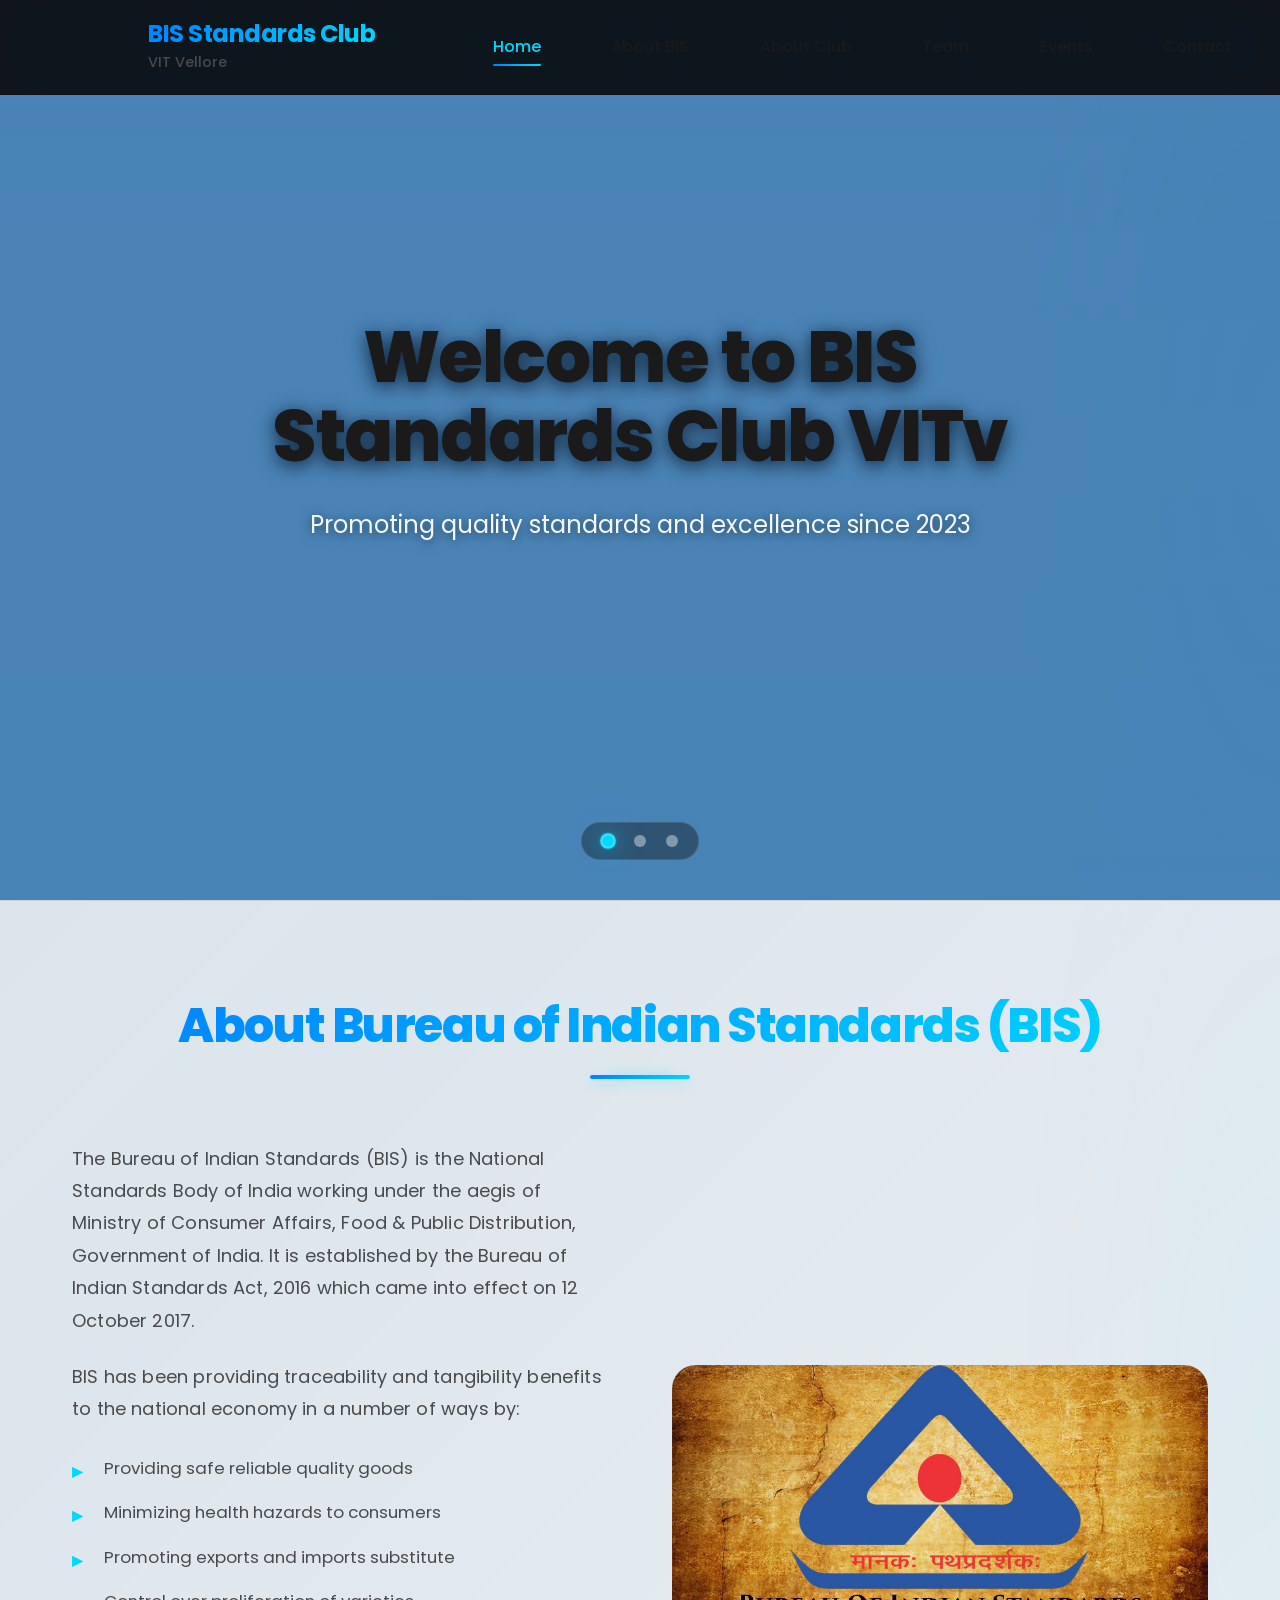
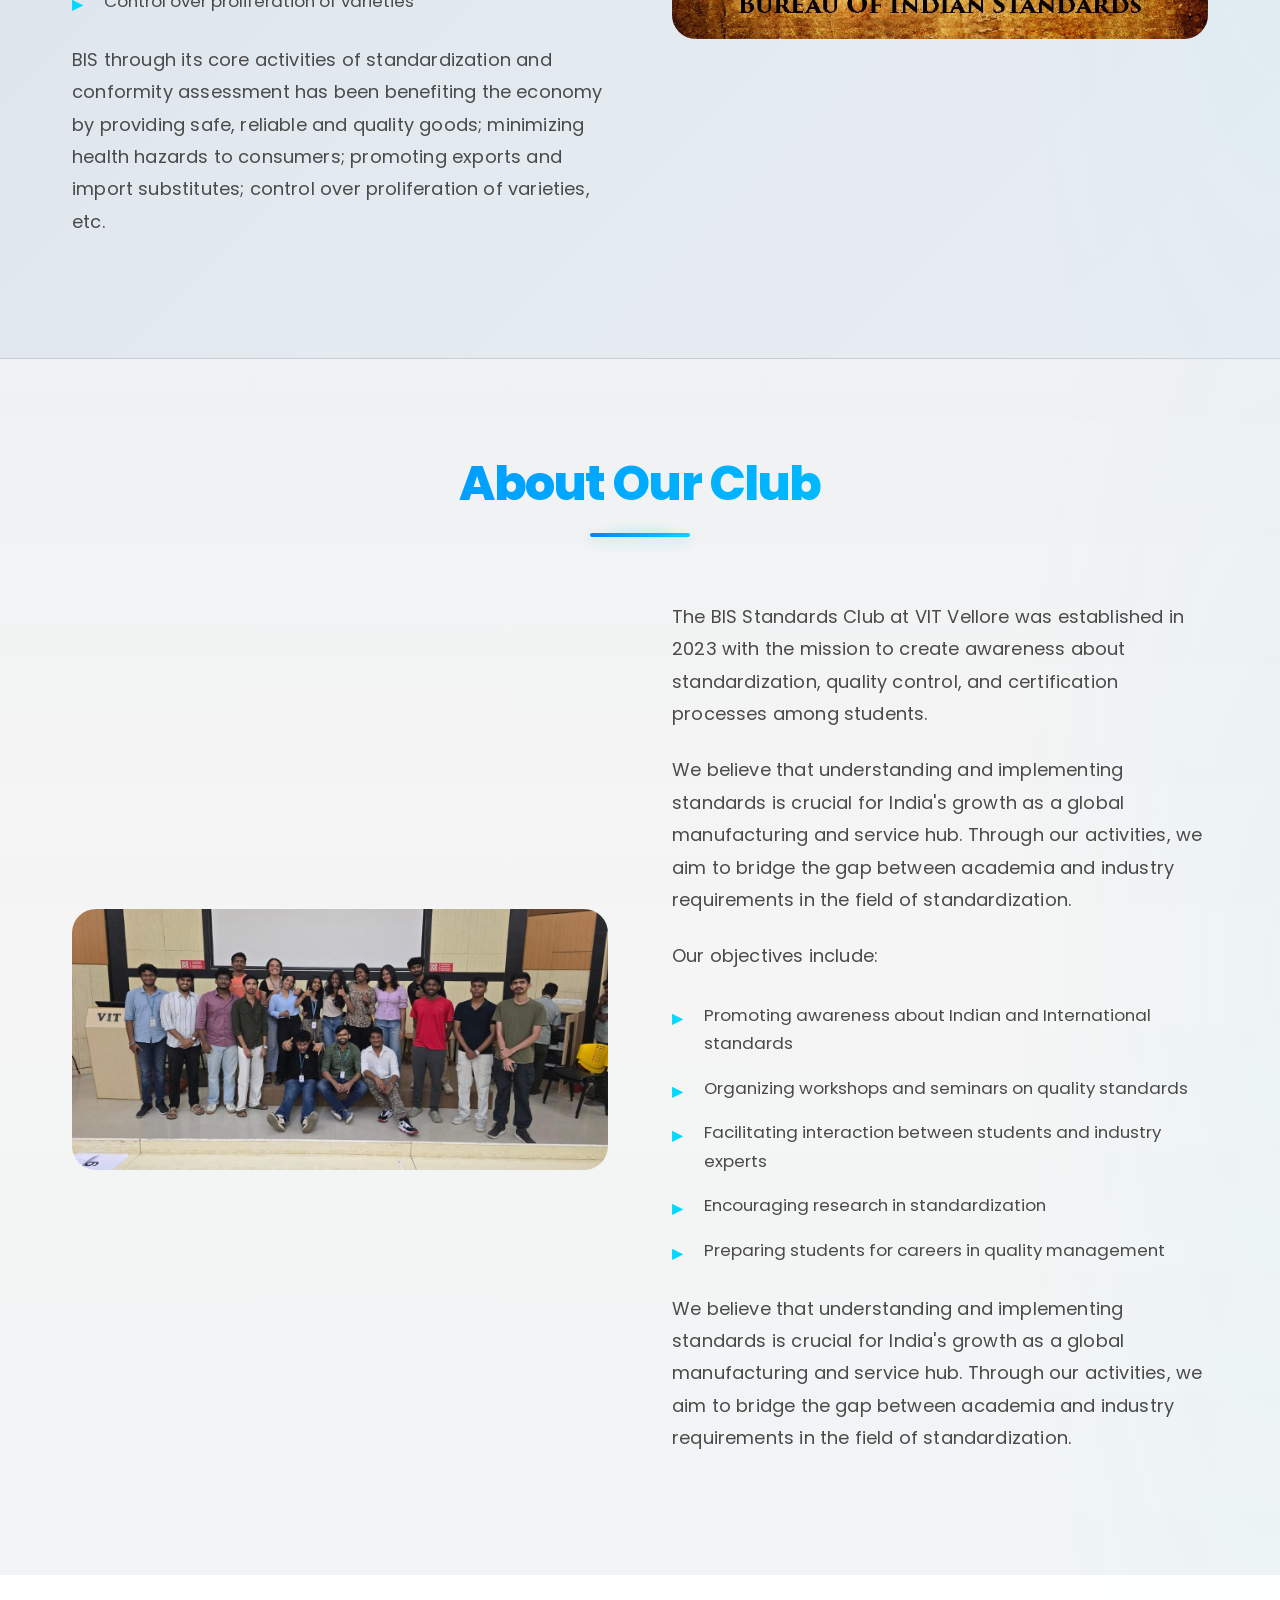
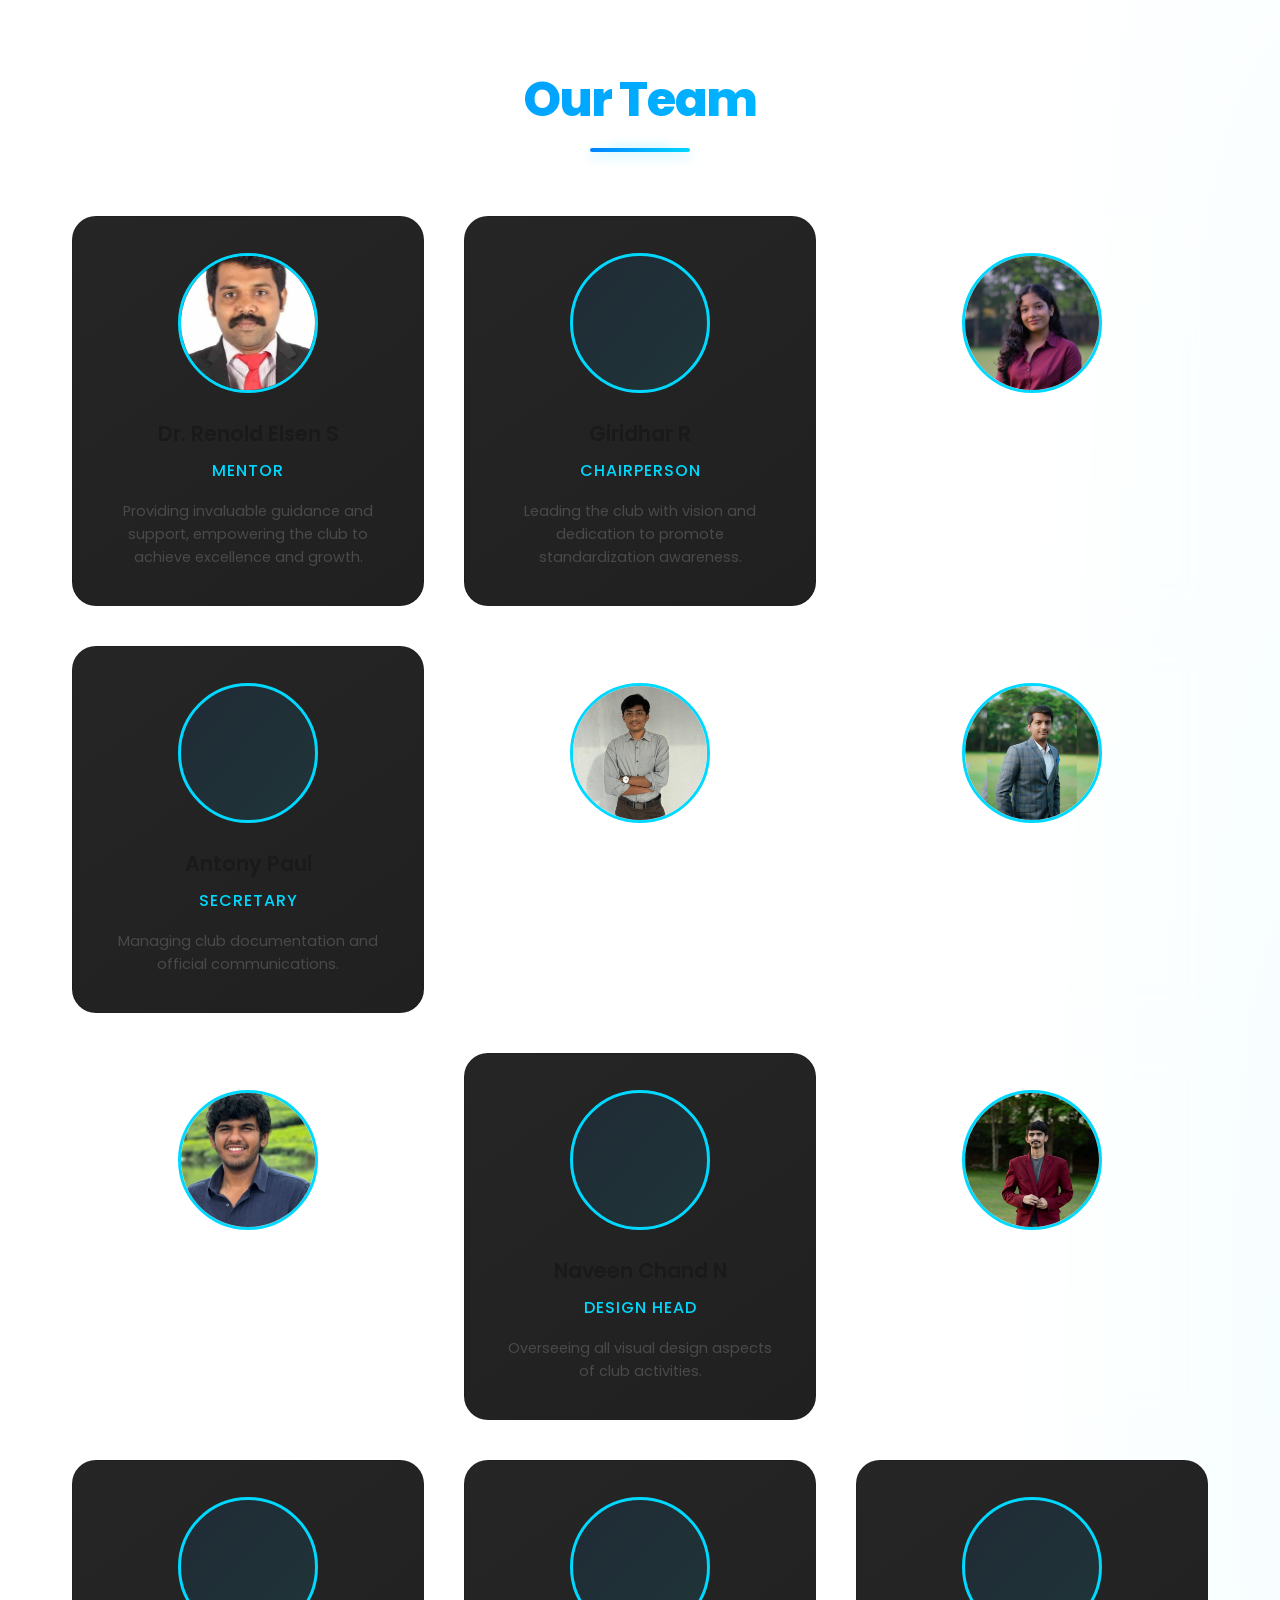
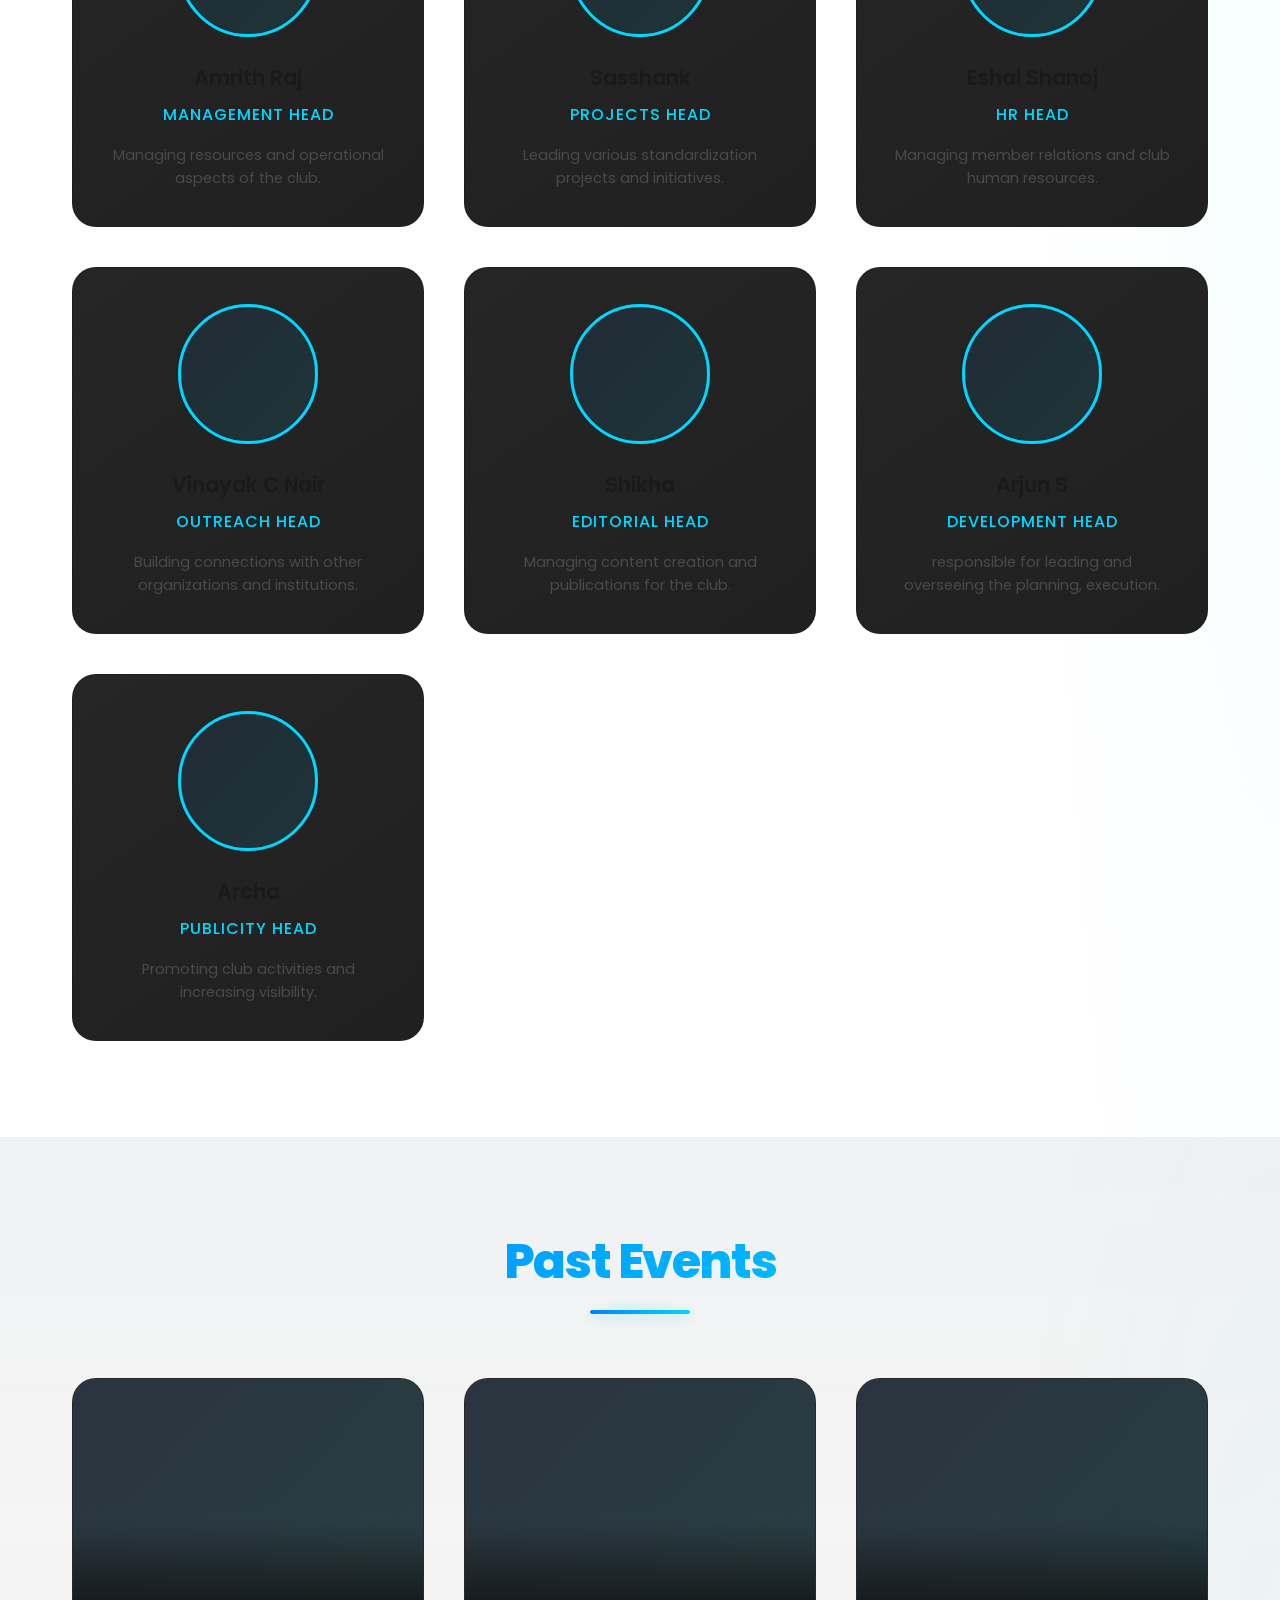
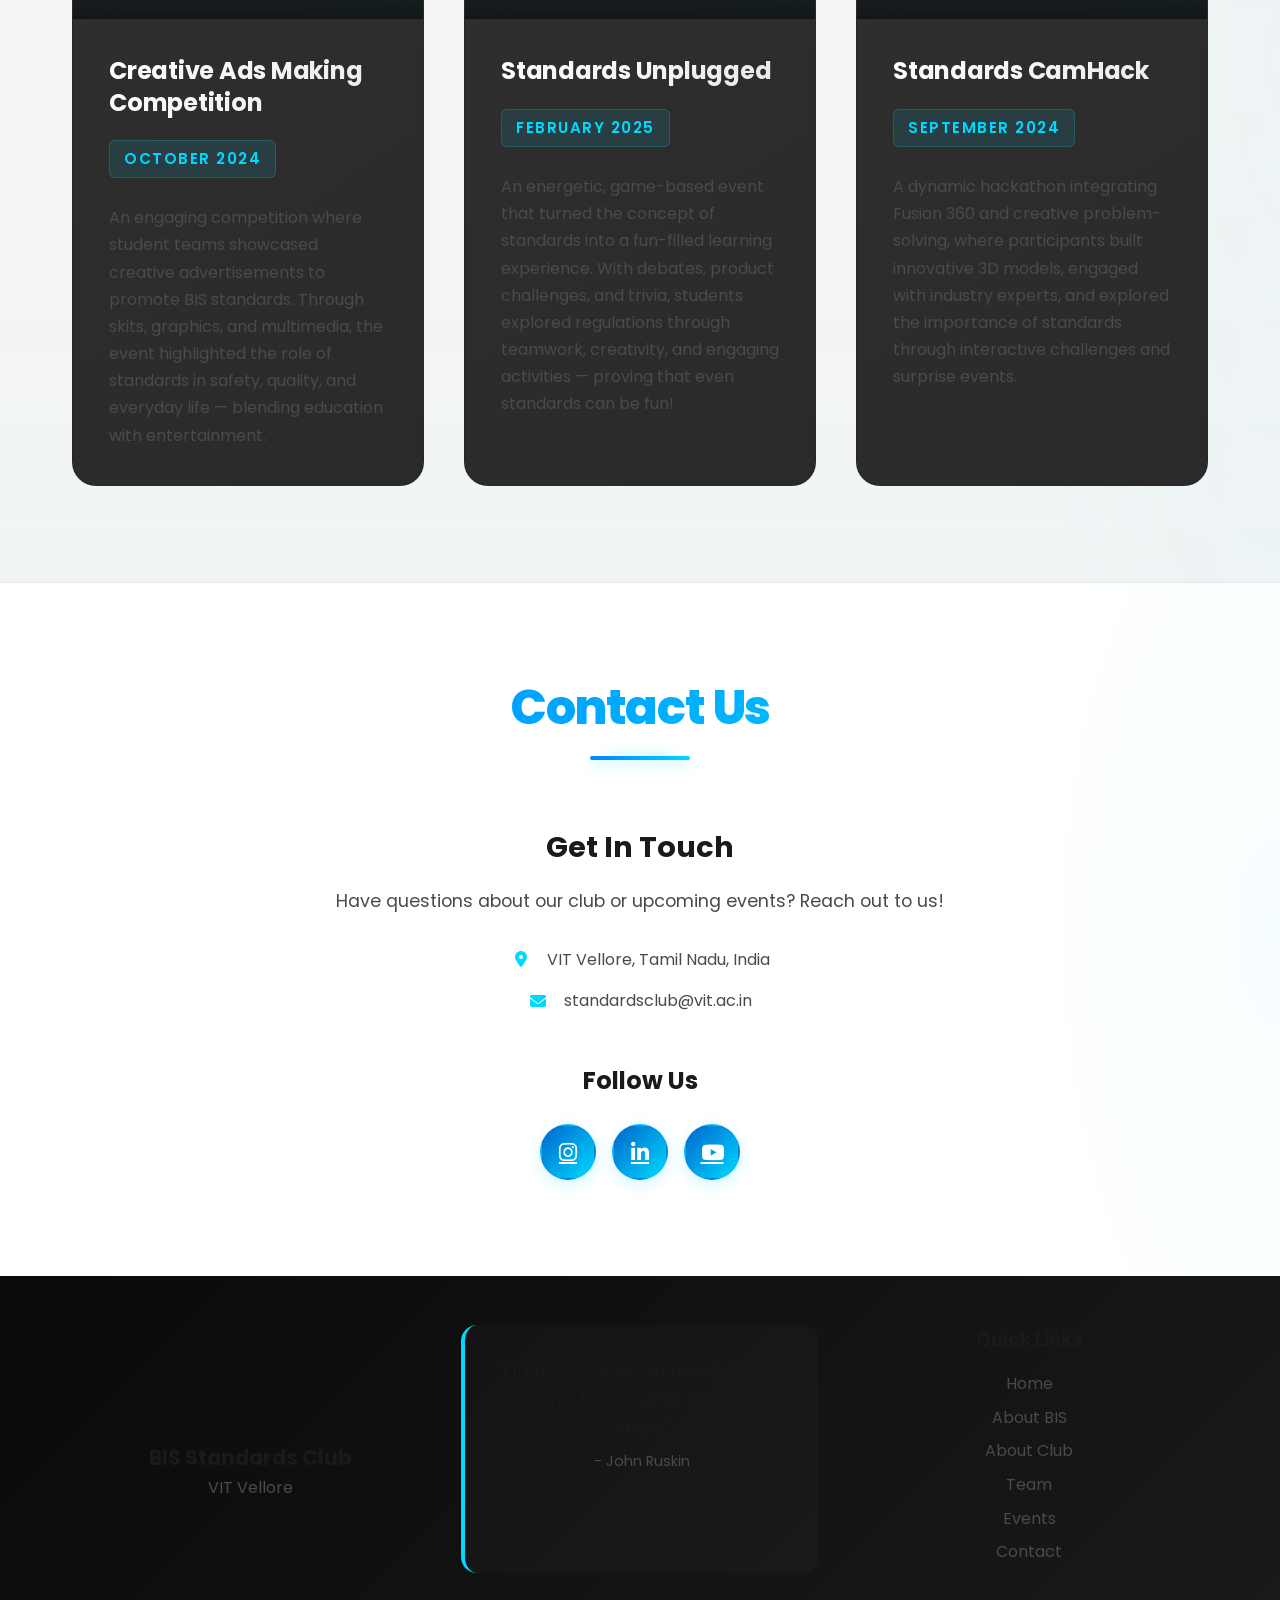
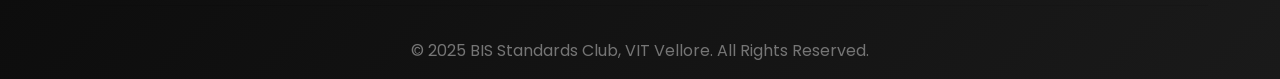
==== commit cdf394a5: "Update page.html" ====
--- a/page.html
+++ b/page.html
@@ -403,21 +403,6 @@
                     <h3>Vinayak C Nair</h3>
                     <p class="position">Outreach Head</p>
                     <p class="bio">Building connections with other organizations and institutions.</p>
-                </div>
-
-                <!-- Editorial Head -->
-                <div class="team-member">
-                    <div class="member-img">
-                        <img src="./profile/Shikha .jpg" alt="Shikha" loading="lazy">
-                        <div class="social-links">
-                            <a
-                                href="https://www.linkedin.com/in/shikha-d-152217356?lipi=urn%3Ali%3Apage%3Ad_flagship3_profile_view_base_contact_details%3B8CowcgvlRR6okFjXyJjFAw%3D%3D"><i
-                                    class="fab fa-linkedin"></i></a>
-                        </div>
-                    </div>
-                    <h3>Shikha</h3>
-                    <p class="position">Editorial Head</p>
-                    <p class="bio">Managing content creation and publications for the club.</p>
                 </div>
 
 
@@ -687,3 +672,4 @@
 </body>
 
 </html>
+
